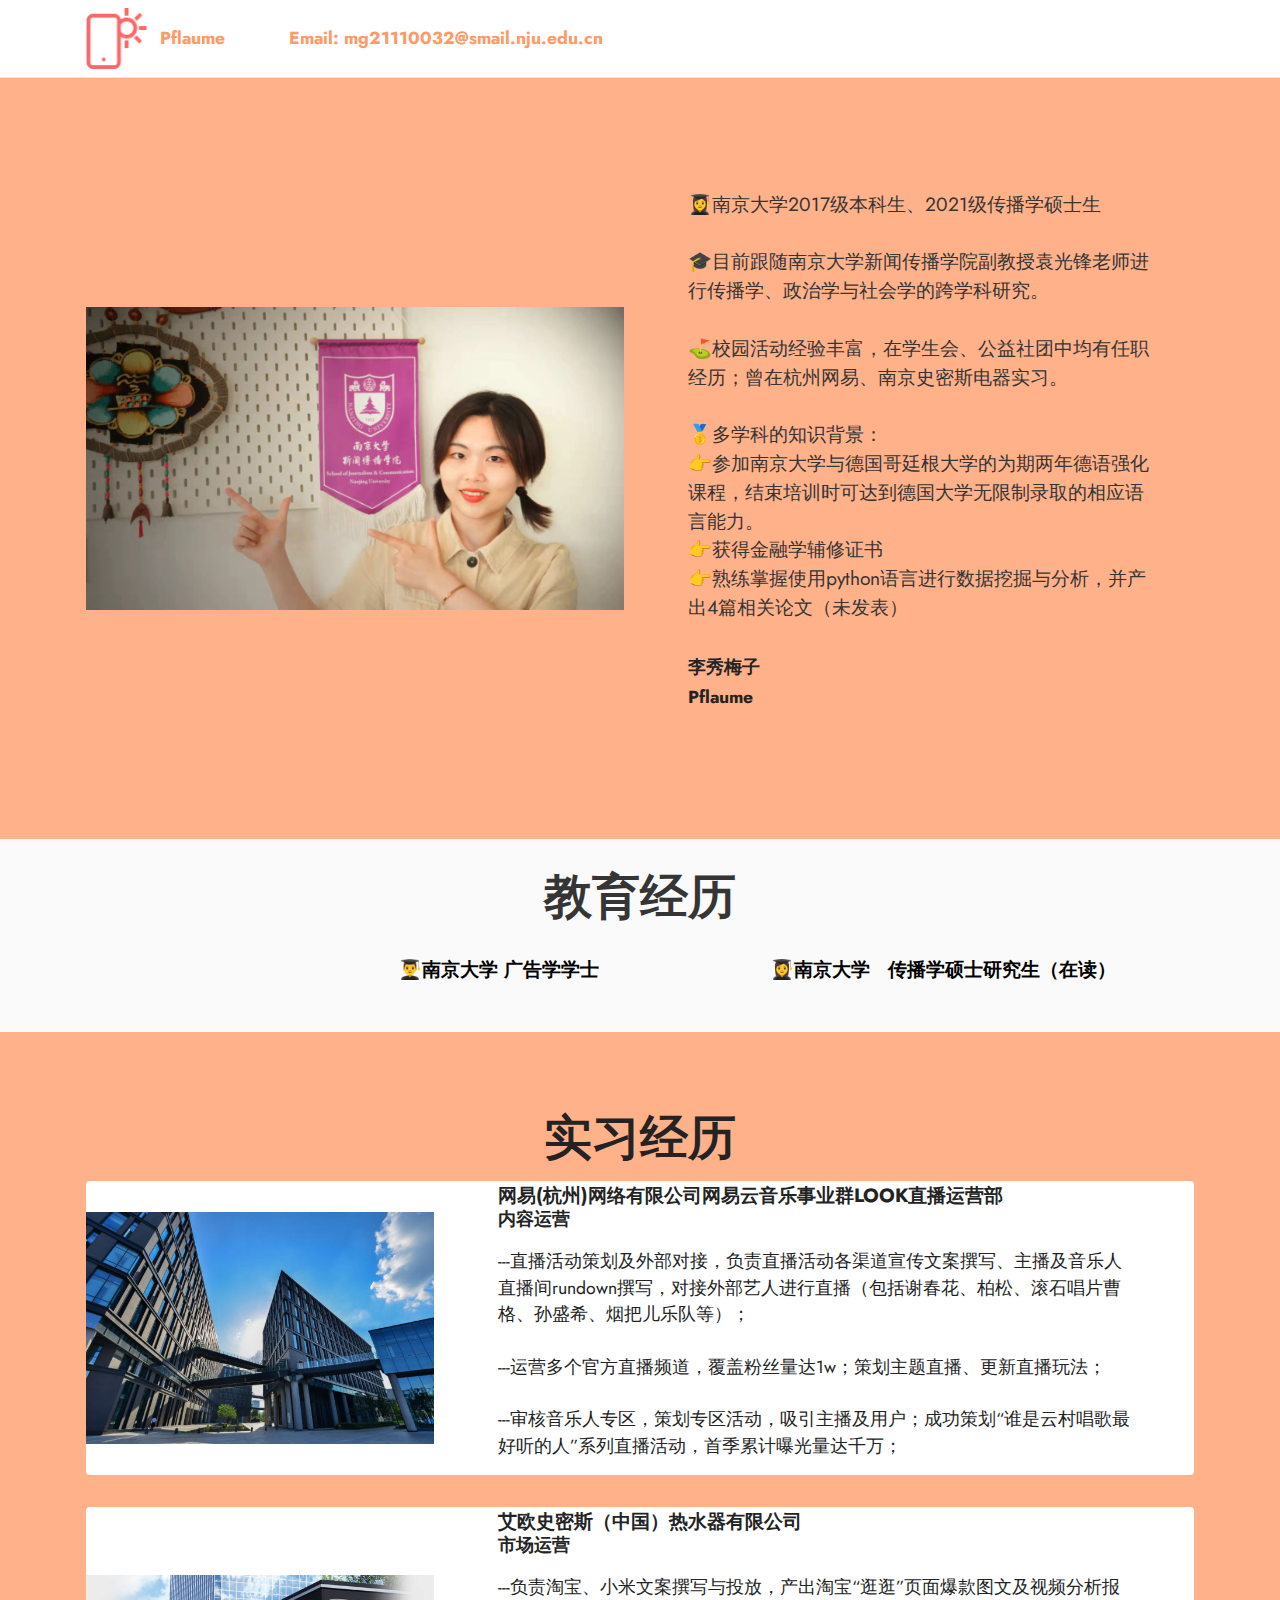
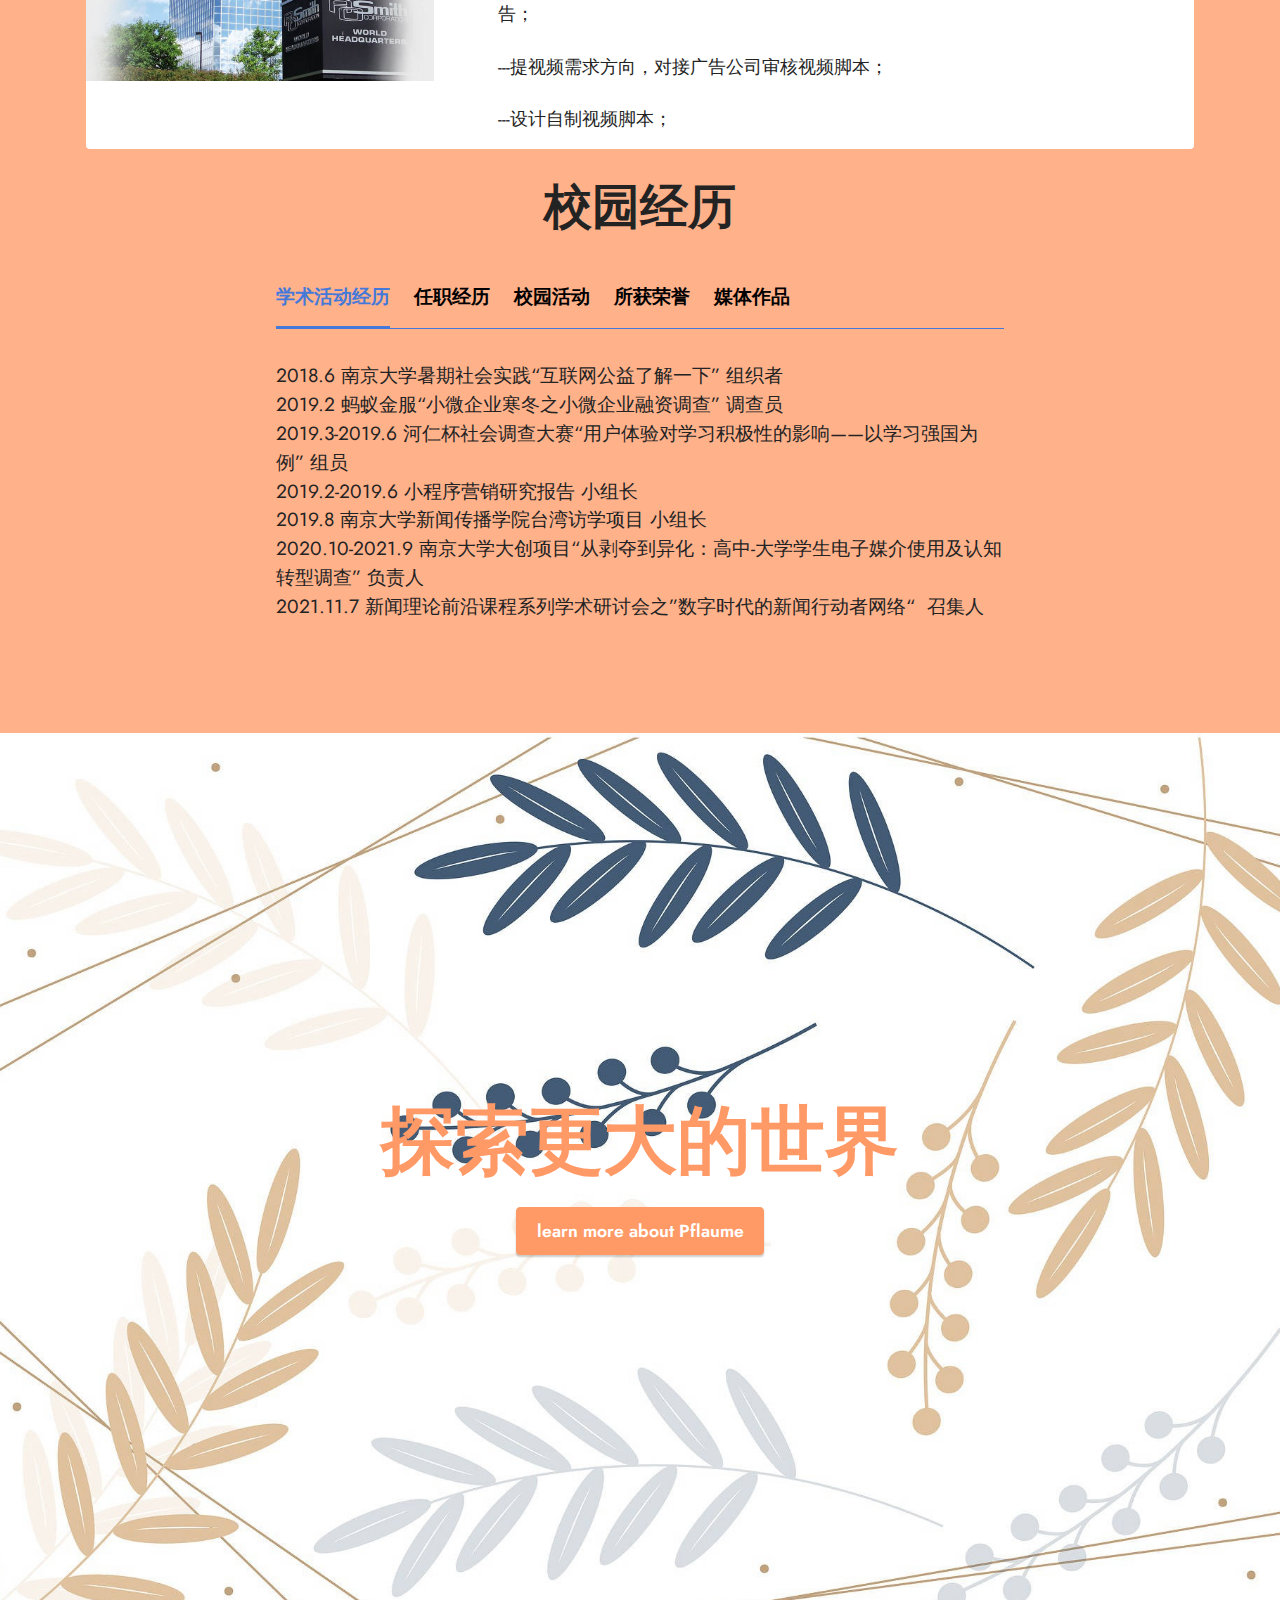
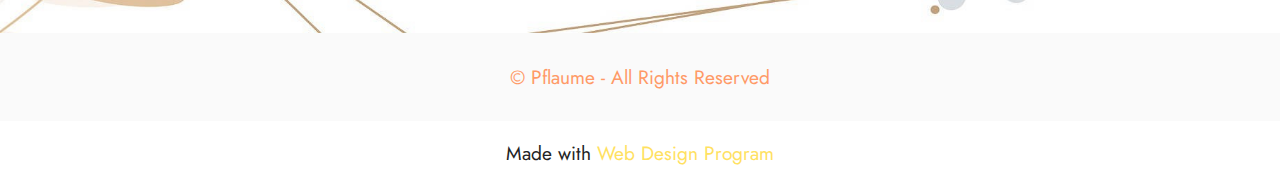
==== index.html @ 1588afd1 "create github pages" ====
<!DOCTYPE html>
<html  >
<head>
  <!-- Site made with Mobirise Website Builder v5.7.12, https://mobirise.com -->
  <meta charset="UTF-8">
  <meta http-equiv="X-UA-Compatible" content="IE=edge">
  <meta name="generator" content="Mobirise v5.7.12, mobirise.com">
  <meta name="viewport" content="width=device-width, initial-scale=1, minimum-scale=1">
  <link rel="shortcut icon" href="assets/images/logo.png" type="image/x-icon">
  <meta name="description" content="">
  
  
  <title>Home</title>
  <link rel="stylesheet" href="assets/web/assets/mobirise-icons2/mobirise2.css">
  <link rel="stylesheet" href="assets/bootstrap/css/bootstrap.min.css">
  <link rel="stylesheet" href="assets/bootstrap/css/bootstrap-grid.min.css">
  <link rel="stylesheet" href="assets/bootstrap/css/bootstrap-reboot.min.css">
  <link rel="stylesheet" href="assets/socicon/css/styles.css">
  <link rel="stylesheet" href="assets/dropdown/css/style.css">
  <link rel="stylesheet" href="assets/theme/css/style.css">
  <link rel="preload" href="https://fonts.googleapis.com/css?family=Jost:100,200,300,400,500,600,700,800,900,100i,200i,300i,400i,500i,600i,700i,800i,900i&display=swap" as="style" onload="this.onload=null;this.rel='stylesheet'">
  <noscript><link rel="stylesheet" href="https://fonts.googleapis.com/css?family=Jost:100,200,300,400,500,600,700,800,900,100i,200i,300i,400i,500i,600i,700i,800i,900i&display=swap"></noscript>
  <link rel="preload" as="style" href="assets/mobirise/css/mbr-additional.css"><link rel="stylesheet" href="assets/mobirise/css/mbr-additional.css" type="text/css">

  
  
  
</head>
<body>
  
  <section data-bs-version="5.1" class="menu cid-s48OLK6784" once="menu" id="menu1-h">
    
    <nav class="navbar navbar-dropdown navbar-expand-lg">
        <div class="container">
            <div class="navbar-brand">
                <span class="navbar-logo">
                    <a href="https://mobiri.se">
                        <img src="assets/images/logo.png" alt="Mobirise" style="height: 3.8rem;">
                    </a>
                </span>
                <span class="navbar-caption-wrap"><a class="navbar-caption text-danger display-4" href="https://mobiri.se">Pflaume</a><a class="navbar-caption text-danger display-4" href="https://mobiri.se" style="display: inline !important;"><div>Email: mg21110032@smail.nju.edu.cn</div></a></span>
            </div>
            
            <div class="collapse navbar-collapse" id="navbarSupportedContent">
                <ul class="navbar-nav nav-dropdown nav-right" data-app-modern-menu="true"><li class="nav-item"><a class="nav-link link text-primary display-4" href="https://mobirise.com">home</a></li>
                    <li class="nav-item"><a class="nav-link link text-primary display-4" href="https://mobirise.com">more</a></li></ul>
                
                
            </div>
        </div>
    </nav>

</section>

<section data-bs-version="5.1" class="testimonials1 cid-sKcHwAZ8YQ" id="testimonials1-p">
    

    
    <div class="container">
        
        <div class="row align-items-center">
            <div class="col-12 col-md-6">
                <div class="image-wrapper">
                    <img src="assets/images/-1256x707.jpg" alt="Mobirise">
                </div>
            </div>
            <div class="col-12 col-md">
                <div class="text-wrapper">
                    <p class="mbr-text mbr-fonts-style mb-4 display-7">👩‍🎓南京大学2017级本科生、2021级传播学硕士生<br><br>🎓目前跟随南京大学新闻传播学院副教授袁光锋老师进行传播学、政治学与社会学的跨学科研究。
<br>
<br>⛳校园活动经验丰富，在学生会、公益社团中均有任职经历；曾在杭州网易、南京史密斯电器实习。<br><br>🥇多学科的知识背景：<br>👉参加南京大学与德国哥廷根大学的为期两年德语强化课程，结束培训时可达到德国大学无限制录取的相应语言能力。<br>👉获得金融学辅修证书<br>👉熟练掌握使用python语言进行数据挖掘与分析，并产出4篇相关论文（未发表）<br></p>
                    <p class="name mbr-fonts-style mb-1 display-4">
                        <strong>李秀梅子</strong></p>
                    <p class="position mbr-fonts-style display-4"><strong>Pflaume</strong></p>
                </div>
            </div>
        </div>
    </div>
</section>

<section data-bs-version="5.1" class="features17 cid-sKe98BmzK4" id="features18-11">

    

    
    <div class="container">
        <div class="mbr-section-head">
            <div class="col-12">
                <h4 class="mbr-section-title mbr-fonts-style align-center mb-0 display-2">
                    <strong>教育经历</strong></h4>
                
            </div>
        </div>
        <div class="row mt-4">
            <div class="col-12 col-md-6 col-lg-6">
                <div class="card-wrapper mb-4">
                    <div class="card-box align-left">
                        
                        <p class="mbr-text mbr-fonts-style mb-3 display-7"><strong>&nbsp; &nbsp; &nbsp; &nbsp; &nbsp; &nbsp; &nbsp; &nbsp; &nbsp; &nbsp; &nbsp; &nbsp; &nbsp; &nbsp; &nbsp; &nbsp; &nbsp; &nbsp; &nbsp; &nbsp; &nbsp; &nbsp; &nbsp; &nbsp; &nbsp; &nbsp; 👨‍🎓南京大学 广告学学士
                            </strong></p><div class="link-wrap">
                                
                            </div>
                    </div>
                </div>
            </div>
            <div class="col-12 col-md-6 col-lg-6">
                <div class="card-wrapper mb-4">
                    <div class="card-box align-left">
                        
                        <p class="mbr-text mbr-fonts-style mb-3 display-7"><strong>&nbsp; &nbsp; &nbsp; &nbsp; &nbsp; &nbsp; &nbsp; &nbsp; &nbsp; &nbsp;👩‍🎓南京大学&nbsp; &nbsp;传播学硕士研究生（在读）</strong></p><div class="link-wrap">
                                
                            </div>
                    </div>
                </div>
            </div>
            
            
        </div>
    </div>
</section>

<section data-bs-version="5.1" class="share3 cid-sKM5a0No2v" id="share3-15">
    
     
    
    

    <div class="container">
        <div class="media-container-row">
            <div class="col-12">
                <h3 class="mbr-section-title align-center mb-3 mbr-fonts-style display-2">
                    <strong>实习经历</strong></h3>
                <div class="social-list align-center">
                   
                    
                        
                        
                        
                        
                        
                        
                        
                        
                        
                        
                </div>
            </div>
        </div>
    </div>
</section>

<section data-bs-version="5.1" class="team2 cid-sKM44GVldt" xmlns="http://www.w3.org/1999/html" id="team2-14">
    
    
    <div class="container">
        <div class="card">
            <div class="card-wrapper">
                <div class="row align-items-center">
                    <div class="col-12 col-md-4">
                        <div class="image-wrapper">
                            <img src="assets/images/7bd945b2f01d4bfa344657811b0e6ce5-596x397.jpg" alt="Mobirise">
                        </div>
                    </div>
                    <div class="col-12 col-md">
                        <div class="card-box">
                            <h5 class="card-title mbr-fonts-style m-0 display-7">
                                <strong>网易(杭州)网络有限公司网易云音乐事业群LOOK直播运营部</strong></h5>
                            <h6 class="card-subtitle mbr-fonts-style mb-3 display-4">
                                <strong>内容运营</strong>
                            </h6>
                            <p class="mbr-text mbr-fonts-style display-4">---直播活动策划及外部对接，负责直播活动各渠道宣传文案撰写、主播及音乐人直播间rundown撰写，对接外部艺人进行直播（包括谢春花、柏松、滚石唱片曹格、孙盛希、烟把儿乐队等）；
<br> 
<br>---运营多个官方直播频道，覆盖粉丝量达1w；策划主题直播、更新直播玩法；
<br>
<br>---审核音乐人专区，策划专区活动，吸引主播及用户；成功策划“谁是云村唱歌最好听的人”系列直播活动，首季累计曝光量达千万；</p>
                            
                        </div>
                    </div>
                </div>
            </div>
        </div>
        <div class="card">
            <div class="card-wrapper">
                <div class="row align-items-center">
                    <div class="col-12 col-md-4">
                        <div class="image-wrapper">
                            <img src="assets/images/725e08132985ef7c859d9f5ccbf345a8-596x181.jpg" alt="Mobirise">
                        </div>
                    </div>
                    <div class="col-12 col-md">
                        <div class="card-box">
                            <h5 class="card-title mbr-fonts-style m-0 display-7">
                                <strong>艾欧史密斯（中国）热水器有限公司</strong>
                            </h5>
                            <h6 class="card-subtitle mbr-fonts-style mb-3 display-4">
                                <strong>市场运营</strong></h6>
                            <p class="mbr-text mbr-fonts-style display-4">---负责淘宝、小米文案撰写与投放，产出淘宝“逛逛”页面爆款图文及视频分析报告；
<br>
<br>---提视频需求方向，对接广告公司审核视频脚本；
<br>
<br>---设计自制视频脚本；</p>
                            
                        </div>
                    </div>
                </div>
            </div>
        </div>
        
    </div>
</section>

<section data-bs-version="5.1" class="tabs content18 cid-sKMaYn1NYy" id="tabs1-16">

    

    
    <div class="container">
        <div class="row justify-content-center">
            <div class="col-12 col-md-8">
                <h3 class="mbr-section-title mb-0 mbr-fonts-style display-2">
                    <strong>校园经历</strong></h3>
                
            </div>
        </div>
        <div class="row justify-content-center mt-4">
            <div class="col-12 col-md-8">
                <ul class="nav nav-tabs mb-4" role="tablist">
                    <li class="nav-item first mbr-fonts-style"><a class="nav-link mbr-fonts-style show active display-7" role="tab" data-toggle="tab" data-bs-toggle="tab" href="#tabs1-16_tab0" aria-selected="true"><strong>学术活动经历</strong></a></li>
                    <li class="nav-item"><a class="nav-link mbr-fonts-style active display-7" role="tab" data-toggle="tab" data-bs-toggle="tab" href="#tabs1-16_tab1" aria-selected="true"><strong>任职经历</strong></a></li>
                    <li class="nav-item"><a class="nav-link mbr-fonts-style active display-7" role="tab" data-toggle="tab" data-bs-toggle="tab" href="#tabs1-16_tab2" aria-selected="true"><strong>校园活动</strong></a></li>
                    <li class="nav-item"><a class="nav-link mbr-fonts-style active display-7" role="tab" data-toggle="tab" data-bs-toggle="tab" href="#tabs1-16_tab3" aria-selected="true"><strong>所获荣誉</strong></a></li>
                    <li class="nav-item"><a class="nav-link mbr-fonts-style active display-7" role="tab" data-toggle="tab" data-bs-toggle="tab" href="#tabs1-16_tab4" aria-selected="true"><strong>媒体作品</strong></a></li>
                    
                </ul>
                <div class="tab-content">
                    <div id="tab1" class="tab-pane in active" role="tabpanel">
                        <div class="row">
                            <div class="col-md-12">
                                <p class="mbr-text mbr-fonts-style display-7">2018.6      南京大学暑期社会实践“互联网公益了解一下” 组织者
<br>2019.2      蚂蚁金服“小微企业寒冬之小微企业融资调查” 调查员
<br>2019.3-2019.6 河仁杯社会调查大赛“用户体验对学习积极性的影响——以学习强国为例” 组员
<br>2019.2-2019.6 小程序营销研究报告 小组长
<br>2019.8      南京大学新闻传播学院台湾访学项目 小组长
<br>2020.10-2021.9 南京大学大创项目“从剥夺到异化：高中-大学学生电子媒介使用及认知转型调查” 负责人<br>2021.11.7 新闻理论前沿课程系列学术研讨会之”数字时代的新闻行动者网络“&nbsp; 召集人</p>
                            </div>
                        </div>
                    </div>
                    <div id="tab2" class="tab-pane" role="tabpanel">
                        <div class="row">
                            <div class="col-md-12">
                                <p class="mbr-text mbr-fonts-style display-7">2018.9-2018.6 南京大学新闻传播学院学生会秘书部 部长
<br>2018.9-2018.6 南京大学雁行南大公益社团宣传部 部长<br></p>
                            </div>
                        </div>
                    </div>
                    <div id="tab3" class="tab-pane" role="tabpanel">
                        <div class="row">
                            <div class="col-md-12">
                                <p class="mbr-text mbr-fonts-style display-7">
                                    2017.11 南京大学人文大类“风起人文”分享会乐器类节目负责人<br>2017.11 南京大学建筑与城市规划学院“居民健康与居住环境”调查调查员<br>2017.12 南京大学人文大类迎新晚会话剧组导演兼负责人、现场话筒组<br>2018.11 新传趣味运动会宣传、报销负责人<br>2018.12 新传元旦迎新晚会宣传、报销负责人<br>2017.10-2018.6 江南大剧院志愿者<br>2021.9-至今 南京大学研究生会宣传与新媒体中心 成员<br>
                                </p>
                            </div>
                        </div>
                    </div>
                    <div id="tab4" class="tab-pane" role="tabpanel">
                        <div class="row">
                            <div class="col-md-12">
                                <p class="mbr-text mbr-fonts-style display-7">2017.9-2018.6 国家励志奖学金
<br>2017.9-2018.6 人文大类学生会优秀部员
<br>2018.9-2019.6 南京大学优秀学生会骨干
<br>2018.9-2019.6 南京大学人民奖学金三等<br>2021.10 南京大学学业奖学金一等&nbsp;<br></p>
                            </div>
                        </div>
                    </div>
                    <div id="tab5" class="tab-pane" role="tabpanel">
                        <div class="row">
                            <div class="col-md-12">
                                <p class="mbr-text mbr-fonts-style display-7">“南大新传”公众号部分：<br><em>（南京大学新闻传播学院官方公众号）</em><br><a href="https://mp.weixin.qq.com/s/IyvxOTdFqft1VIvSrDKqew" class="text-secondary" target="_blank">《我们安排了一场化妆与不化妆的对话》（浏览量1000+）</a>
<br><a href="https://mp.weixin.qq.com/s/jtEankRtteMk6GA1pzsr_A" class="text-secondary">《数据女工的自我修养》（浏览量890+）</a><br>
<br>“新记者”公众号部分<br><em>（南京大学新闻传播学院院媒之一，覆盖粉丝量达2w+）</em><br>《南大藏生人物群像》（视频）<br><a href="https://mp.weixin.qq.com/s/QMNXgjhcmg0pOJ1tn9_o3w" class="text-secondary" target="_blank">《南京一天，把匆匆千年讲给你听》</a>
<br><a href="https://mp.weixin.qq.com/s/i7EGsd8Xx7kuqRCuk7iuDw" class="text-secondary" target="_blank">《南大光影不定式》</a>
<br><a href="https://mp.weixin.qq.com/s/0CO2395AVt_zQTg0F31hCw" class="text-secondary" target="_blank">《当我们谈到日系时，我们会想到什么》&nbsp;</a><br></p>
                            </div>
                        </div>
                    </div>
                    
                </div>
            </div>
        </div>
    </div>
</section>

<section data-bs-version="5.1" class="header18 cid-sVTmE7ZhiS mbr-fullscreen" id="header18-1a">

    

    

    <div class="align-center container">
        <div class="row justify-content-center">
            <div class="col-12 col-lg-10">
                <h1 class="mbr-section-title mbr-fonts-style mbr-white mb-3 display-1"><strong>探索更大的世界</strong></h1>
                
                
                <div class="mbr-section-btn mt-3"><a class="btn btn-danger display-4" href="page1.html" target="_blank">learn more about Pflaume</a></div>
            </div>
        </div>
    </div>
</section>

<section data-bs-version="5.1" class="footer7 cid-sVUwaIYFGT" once="footers" id="footer7-24">

    

    

    <div class="container">
        <div class="media-container-row align-center mbr-white">
            <div class="col-12">
                <p class="mbr-text mb-0 mbr-fonts-style display-7">
                    © Pflaume - All Rights Reserved
                </p>
            </div>
        </div>
    </div>
</section><section class="display-7" style="padding: 0;align-items: center;justify-content: center;flex-wrap: wrap;    align-content: center;display: flex;position: relative;height: 4rem;"><a href="https://mobiri.se/2600892" style="flex: 1 1;height: 4rem;position: absolute;width: 100%;z-index: 1;"><img alt="" style="height: 4rem;" src="[data-uri]"></a><p style="margin: 0;text-align: center;" class="display-7">Made with &#8204;</p><a style="z-index:1" href="https://mobirise.com/builder/web-design-program.html">Web Design Program</a></section><script src="assets/bootstrap/js/bootstrap.bundle.min.js"></script>  <script src="assets/smoothscroll/smooth-scroll.js"></script>  <script src="assets/ytplayer/index.js"></script>  <script src="assets/mbr-tabs/mbr-tabs.js"></script>  <script src="assets/dropdown/js/navbar-dropdown.js"></script>  <script src="assets/theme/js/script.js"></script>  
  
  
</body>
</html>
---- assets/web/assets/mobirise-icons2/mobirise2.css ----
@font-face {
  font-family: 'Moririse2';
  font-display: swap;
  src:  url('mobirise2.eot?f2bix4');
  src:  url('mobirise2.eot?f2bix4#iefix') format('embedded-opentype'),
    url('mobirise2.ttf?f2bix4') format('truetype'),
    url('mobirise2.woff?f2bix4') format('woff'),
    url('mobirise2.svg?f2bix4#mobirise2') format('svg');
  font-weight: normal;
  font-style: normal;
}

[class^="mobi-"], [class*=" mobi-"] {
  /* use !important to prevent issues with browser extensions that change fonts */
  font-family: 'Moririse2' !important;
  speak: none;
  font-style: normal;
  font-weight: normal;
  font-variant: normal;
  text-transform: none;
  line-height: 1;

  /* Better Font Rendering =========== */
  -webkit-font-smoothing: antialiased;
  -moz-osx-font-smoothing: grayscale;
}

.mobi-mbri-add-submenu:before {
  content: "\e900";
}
.mobi-mbri-alert:before {
  content: "\e901";
}
.mobi-mbri-align-center:before {
  content: "\e902";
}
.mobi-mbri-align-justify:before {
  content: "\e903";
}
.mobi-mbri-align-left:before {
  content: "\e904";
}
.mobi-mbri-align-right:before {
  content: "\e905";
}
.mobi-mbri-android:before {
  content: "\e906";
}
.mobi-mbri-apple:before {
  content: "\e907";
}
.mobi-mbri-arrow-down:before {
  content: "\e908";
}
.mobi-mbri-arrow-next:before {
  content: "\e909";
}
.mobi-mbri-arrow-prev:before {
  content: "\e90a";
}
.mobi-mbri-arrow-up:before {
  content: "\e90b";
}
.mobi-mbri-bold:before {
  content: "\e90c";
}
.mobi-mbri-bookmark:before {
  content: "\e90d";
}
.mobi-mbri-bootstrap:before {
  content: "\e90e";
}
.mobi-mbri-briefcase:before {
  content: "\e90f";
}
.mobi-mbri-browse:before {
  content: "\e910";
}
.mobi-mbri-bulleted-list:before {
  content: "\e911";
}
.mobi-mbri-calendar:before {
  content: "\e912";
}
.mobi-mbri-camera:before {
  content: "\e913";
}
.mobi-mbri-cart-add:before {
  content: "\e914";
}
.mobi-mbri-cart-full:before {
  content: "\e915";
}
.mobi-mbri-cash:before {
  content: "\e916";
}
.mobi-mbri-change-style:before {
  content: "\e917";
}
.mobi-mbri-chat:before {
  content: "\e918";
}
.mobi-mbri-clock:before {
  content: "\e919";
}
.mobi-mbri-close:before {
  content: "\e91a";
}
.mobi-mbri-cloud:before {
  content: "\e91b";
}
.mobi-mbri-code:before {
  content: "\e91c";
}
.mobi-mbri-contact-form:before {
  content: "\e91d";
}
.mobi-mbri-credit-card:before {
  content: "\e91e";
}
.mobi-mbri-cursor-click:before {
  content: "\e91f";
}
.mobi-mbri-cust-feedback:before {
  content: "\e920";
}
.mobi-mbri-database:before {
  content: "\e921";
}
.mobi-mbri-delivery:before {
  content: "\e922";
}
.mobi-mbri-desktop:before {
  content: "\e923";
}
.mobi-mbri-devices:before {
  content: "\e924";
}
.mobi-mbri-down:before {
  content: "\e925";
}
.mobi-mbri-download-2:before {
  content: "\e926";
}
.mobi-mbri-download:before {
  content: "\e927";
}
.mobi-mbri-drag-n-drop-2:before {
  content: "\e928";
}
.mobi-mbri-drag-n-drop:before {
  content: "\e929";
}
.mobi-mbri-edit-2:before {
  content: "\e92a";
}
.mobi-mbri-edit:before {
  content: "\e92b";
}
.mobi-mbri-error:before {
  content: "\e92c";
}
.mobi-mbri-extension:before {
  content: "\e92d";
}
.mobi-mbri-features:before {
  content: "\e92e";
}
.mobi-mbri-file:before {
  content: "\e92f";
}
.mobi-mbri-flag:before {
  content: "\e930";
}
.mobi-mbri-folder:before {
  content: "\e931";
}
.mobi-mbri-gift:before {
  content: "\e932";
}
.mobi-mbri-github:before {
  content: "\e933";
}
.mobi-mbri-globe-2:before {
  content: "\e934";
}
.mobi-mbri-globe:before {
  content: "\e935";
}
.mobi-mbri-growing-chart:before {
  content: "\e936";
}
.mobi-mbri-hearth:before {
  content: "\e937";
}
.mobi-mbri-help:before {
  content: "\e938";
}
.mobi-mbri-home:before {
  content: "\e939";
}
.mobi-mbri-hot-cup:before {
  content: "\e93a";
}
.mobi-mbri-idea:before {
  content: "\e93b";
}
.mobi-mbri-image-gallery:before {
  content: "\e93c";
}
.mobi-mbri-image-slider:before {
  content: "\e93d";
}
.mobi-mbri-info:before {
  content: "\e93e";
}
.mobi-mbri-italic:before {
  content: "\e93f";
}
.mobi-mbri-key:before {
  content: "\e940";
}
.mobi-mbri-laptop:before {
  content: "\e941";
}
.mobi-mbri-layers:before {
  content: "\e942";
}
.mobi-mbri-left-right:before {
  content: "\e943";
}
.mobi-mbri-left:before {
  content: "\e944";
}
.mobi-mbri-letter:before {
  content: "\e945";
}
.mobi-mbri-like:before {
  content: "\e946";
}
.mobi-mbri-link:before {
  content: "\e947";
}
.mobi-mbri-lock:before {
  content: "\e948";
}
.mobi-mbri-login:before {
  content: "\e949";
}
.mobi-mbri-logout:before {
  content: "\e94a";
}
.mobi-mbri-magic-stick:before {
  content: "\e94b";
}
.mobi-mbri-map-pin:before {
  content: "\e94c";
}
.mobi-mbri-menu:before {
  content: "\e94d";
}
.mobi-mbri-mobile-2:before {
  content: "\e94e";
}
.mobi-mbri-mobile-horizontal:before {
  content: "\e94f";
}
.mobi-mbri-mobile:before {
  content: "\e950";
}
.mobi-mbri-mobirise:before {
  content: "\e951";
}
.mobi-mbri-more-horizontal:before {
  content: "\e952";
}
.mobi-mbri-more-vertical:before {
  content: "\e953";
}
.mobi-mbri-music:before {
  content: "\e954";
}
.mobi-mbri-new-file:before {
  content: "\e955";
}
.mobi-mbri-numbered-list:before {
  content: "\e956";
}
.mobi-mbri-opened-folder:before {
  content: "\e957";
}
.mobi-mbri-pages:before {
  content: "\e958";
}
.mobi-mbri-paper-plane:before {
  content: "\e959";
}
.mobi-mbri-paperclip:before {
  content: "\e95a";
}
.mobi-mbri-phone:before {
  content: "\e95b";
}
.mobi-mbri-photo:before {
  content: "\e95c";
}
.mobi-mbri-photos:before {
  content: "\e95d";
}
.mobi-mbri-pin:before {
  content: "\e95e";
}
.mobi-mbri-play:before {
  content: "\e95f";
}
.mobi-mbri-plus:before {
  content: "\e960";
}
.mobi-mbri-preview:before {
  content: "\e961";
}
.mobi-mbri-print:before {
  content: "\e962";
}
.mobi-mbri-protect:before {
  content: "\e963";
}
.mobi-mbri-question:before {
  content: "\e964";
}
.mobi-mbri-quote-left:before {
  content: "\e965";
}
.mobi-mbri-quote-right:before {
  content: "\e966";
}
.mobi-mbri-redo:before {
  content: "\e967";
}
.mobi-mbri-refresh:before {
  content: "\e968";
}
.mobi-mbri-responsive-2:before {
  content: "\e969";
}
.mobi-mbri-responsive:before {
  content: "\e96a";
}
.mobi-mbri-right:before {
  content: "\e96b";
}
.mobi-mbri-rocket:before {
  content: "\e96c";
}
.mobi-mbri-sad-face:before {
  content: "\e96d";
}
.mobi-mbri-sale:before {
  content: "\e96e";
}
.mobi-mbri-save:before {
  content: "\e96f";
}
.mobi-mbri-search:before {
  content: "\e970";
}
.mobi-mbri-setting-2:before {
  content: "\e971";
}
.mobi-mbri-setting-3:before {
  content: "\e972";
}
.mobi-mbri-setting:before {
  content: "\e973";
}
.mobi-mbri-share:before {
  content: "\e974";
}
.mobi-mbri-shopping-bag:before {
  content: "\e975";
}
.mobi-mbri-shopping-basket:before {
  content: "\e976";
}
.mobi-mbri-shopping-cart:before {
  content: "\e977";
}
.mobi-mbri-sites:before {
  content: "\e978";
}
.mobi-mbri-smile-face:before {
  content: "\e979";
}
.mobi-mbri-speed:before {
  content: "\e97a";
}
.mobi-mbri-star:before {
  content: "\e97b";
}
.mobi-mbri-success:before {
  content: "\e97c";
}
.mobi-mbri-sun:before {
  content: "\e97d";
}
.mobi-mbri-sun2:before {
  content: "\e97e";
}
.mobi-mbri-tablet-vertical:before {
  content: "\e97f";
}
.mobi-mbri-tablet:before {
  content: "\e980";
}
.mobi-mbri-target:before {
  content: "\e981";
}
.mobi-mbri-timer:before {
  content: "\e982";
}
.mobi-mbri-to-ftp:before {
  content: "\e983";
}
.mobi-mbri-to-local-drive:before {
  content: "\e984";
}
.mobi-mbri-touch-swipe:before {
  content: "\e985";
}
.mobi-mbri-touch:before {
  content: "\e986";
}
.mobi-mbri-trash:before {
  content: "\e987";
}
.mobi-mbri-underline:before {
  content: "\e988";
}
.mobi-mbri-undo:before {
  content: "\e989";
}
.mobi-mbri-unlink:before {
  content: "\e98a";
}
.mobi-mbri-unlock:before {
  content: "\e98b";
}
.mobi-mbri-up-down:before {
  content: "\e98c";
}
.mobi-mbri-up:before {
  content: "\e98d";
}
.mobi-mbri-update:before {
  content: "\e98e";
}
.mobi-mbri-upload-2:before {
  content: "\e98f";
}
.mobi-mbri-upload:before {
  content: "\e990";
}
.mobi-mbri-user-2:before {
  content: "\e991";
}
.mobi-mbri-user:before {
  content: "\e992";
}
.mobi-mbri-users:before {
  content: "\e993";
}
.mobi-mbri-video-play:before {
  content: "\e994";
}
.mobi-mbri-video:before {
  content: "\e995";
}
.mobi-mbri-watch:before {
  content: "\e996";
}
.mobi-mbri-website-theme-2:before {
  content: "\e997";
}
.mobi-mbri-website-theme:before {
  content: "\e998";
}
.mobi-mbri-wifi:before {
  content: "\e999";
}
.mobi-mbri-windows:before {
  content: "\e99a";
}
.mobi-mbri-zoom-in:before {
  content: "\e99b";
}
.mobi-mbri-zoom-out:before {
  content: "\e99c";
}
---- assets/socicon/css/styles.css ----
@charset "UTF-8";

@font-face {
  font-family: 'Socicon';
  src:  url('../fonts/socicon.eot');
  src:  url('../fonts/socicon.eot?#iefix') format('embedded-opentype'),
    url('../fonts/socicon.woff2') format('woff2'),
    url('../fonts/socicon.ttf') format('truetype'),
    url('../fonts/socicon.woff') format('woff'),
    url('../fonts/socicon.svg#socicon') format('svg');
  font-weight: normal;
  font-style: normal;
  font-display: swap;
}

[data-icon]:before {
  font-family: "socicon" !important;
  content: attr(data-icon);
  font-style: normal !important;
  font-weight: normal !important;
  font-variant: normal !important;
  text-transform: none !important;
  speak: none;
  line-height: 1;
  -webkit-font-smoothing: antialiased;
  -moz-osx-font-smoothing: grayscale;
}

[class^="socicon-"], [class*=" socicon-"] {
  /* use !important to prevent issues with browser extensions that change fonts */
  font-family: 'Socicon' !important;
  speak: none;
  font-style: normal;
  font-weight: normal;
  font-variant: normal;
  text-transform: none;
  line-height: 1;

  /* Better Font Rendering =========== */
  -webkit-font-smoothing: antialiased;
  -moz-osx-font-smoothing: grayscale;
}

.socicon-eitaa:before {
  content: "\e97c";
}
.socicon-soroush:before {
  content: "\e97d";
}
.socicon-bale:before {
  content: "\e97e";
}
.socicon-zazzle:before {
  content: "\e97b";
}
.socicon-society6:before {
  content: "\e97a";
}
.socicon-redbubble:before {
  content: "\e979";
}
.socicon-avvo:before {
  content: "\e978";
}
.socicon-stitcher:before {
  content: "\e977";
}
.socicon-googlehangouts:before {
  content: "\e974";
}
.socicon-dlive:before {
  content: "\e975";
}
.socicon-vsco:before {
  content: "\e976";
}
.socicon-flipboard:before {
  content: "\e973";
}
.socicon-ubuntu:before {
  content: "\e958";
}
.socicon-artstation:before {
  content: "\e959";
}
.socicon-invision:before {
  content: "\e95a";
}
.socicon-torial:before {
  content: "\e95b";
}
.socicon-collectorz:before {
  content: "\e95c";
}
.socicon-seenthis:before {
  content: "\e95d";
}
.socicon-googleplaymusic:before {
  content: "\e95e";
}
.socicon-debian:before {
  content: "\e95f";
}
.socicon-filmfreeway:before {
  content: "\e960";
}
.socicon-gnome:before {
  content: "\e961";
}
.socicon-itchio:before {
  content: "\e962";
}
.socicon-jamendo:before {
  content: "\e963";
}
.socicon-mix:before {
  content: "\e964";
}
.socicon-sharepoint:before {
  content: "\e965";
}
.socicon-tinder:before {
  content: "\e966";
}
.socicon-windguru:before {
  content: "\e967";
}
.socicon-cdbaby:before {
  content: "\e968";
}
.socicon-elementaryos:before {
  content: "\e969";
}
.socicon-stage32:before {
  content: "\e96a";
}
.socicon-tiktok:before {
  content: "\e96b";
}
.socicon-gitter:before {
  content: "\e96c";
}
.socicon-letterboxd:before {
  content: "\e96d";
}
.socicon-threema:before {
  content: "\e96e";
}
.socicon-splice:before {
  content: "\e96f";
}
.socicon-metapop:before {
  content: "\e970";
}
.socicon-naver:before {
  content: "\e971";
}
.socicon-remote:before {
  content: "\e972";
}
.socicon-internet:before {
  content: "\e957";
}
.socicon-moddb:before {
  content: "\e94b";
}
.socicon-indiedb:before {
  content: "\e94c";
}
.socicon-traxsource:before {
  content: "\e94d";
}
.socicon-gamefor:before {
  content: "\e94e";
}
.socicon-pixiv:before {
  content: "\e94f";
}
.socicon-myanimelist:before {
  content: "\e950";
}
.socicon-blackberry:before {
  content: "\e951";
}
.socicon-wickr:before {
  content: "\e952";
}
.socicon-spip:before {
  content: "\e953";
}
.socicon-napster:before {
  content: "\e954";
}
.socicon-beatport:before {
  content: "\e955";
}
.socicon-hackerone:before {
  content: "\e956";
}
.socicon-hackernews:before {
  content: "\e946";
}
.socicon-smashwords:before {
  content: "\e947";
}
.socicon-kobo:before {
  content: "\e948";
}
.socicon-bookbub:before {
  content: "\e949";
}
.socicon-mailru:before {
  content: "\e94a";
}
.socicon-gitlab:before {
  content: "\e945";
}
.socicon-instructables:before {
  content: "\e944";
}
.socicon-portfolio:before {
  content: "\e943";
}
.socicon-codered:before {
  content: "\e940";
}
.socicon-origin:before {
  content: "\e941";
}
.socicon-nextdoor:before {
  content: "\e942";
}
.socicon-udemy:before {
  content: "\e93f";
}
.socicon-livemaster:before {
  content: "\e93e";
}
.socicon-crunchbase:before {
  content: "\e93b";
}
.socicon-homefy:before {
  content: "\e93c";
}
.socicon-calendly:before {
  content: "\e93d";
}
.socicon-realtor:before {
  content: "\e90f";
}
.socicon-tidal:before {
  content: "\e910";
}
.socicon-qobuz:before {
  content: "\e911";
}
.socicon-natgeo:before {
  content: "\e912";
}
.socicon-mastodon:before {
  content: "\e913";
}
.socicon-unsplash:before {
  content: "\e914";
}
.socicon-homeadvisor:before {
  content: "\e915";
}
.socicon-angieslist:before {
  content: "\e916";
}
.socicon-codepen:before {
  content: "\e917";
}
.socicon-slack:before {
  content: "\e918";
}
.socicon-openaigym:before {
  content: "\e919";
}
.socicon-logmein:before {
  content: "\e91a";
}
.socicon-fiverr:before {
  content: "\e91b";
}
.socicon-gotomeeting:before {
  content: "\e91c";
}
.socicon-aliexpress:before {
  content: "\e91d";
}
.socicon-guru:before {
  content: "\e91e";
}
.socicon-appstore:before {
  content: "\e91f";
}
.socicon-homes:before {
  content: "\e920";
}
.socicon-zoom:before {
  content: "\e921";
}
.socicon-alibaba:before {
  content: "\e922";
}
.socicon-craigslist:before {
  content: "\e923";
}
.socicon-wix:before {
  content: "\e924";
}
.socicon-redfin:before {
  content: "\e925";
}
.socicon-googlecalendar:before {
  content: "\e926";
}
.socicon-shopify:before {
  content: "\e927";
}
.socicon-freelancer:before {
  content: "\e928";
}
.socicon-seedrs:before {
  content: "\e929";
}
.socicon-bing:before {
  content: "\e92a";
}
.socicon-doodle:before {
  content: "\e92b";
}
.socicon-bonanza:before {
  content: "\e92c";
}
.socicon-squarespace:before {
  content: "\e92d";
}
.socicon-toptal:before {
  content: "\e92e";
}
.socicon-gust:before {
  content: "\e92f";
}
.socicon-ask:before {
  content: "\e930";
}
.socicon-trulia:before {
  content: "\e931";
}
.socicon-loomly:before {
  content: "\e932";
}
.socicon-ghost:before {
  content: "\e933";
}
.socicon-upwork:before {
  content: "\e934";
}
.socicon-fundable:before {
  content: "\e935";
}
.socicon-booking:before {
  content: "\e936";
}
.socicon-googlemaps:before {
  content: "\e937";
}
.socicon-zillow:before {
  content: "\e938";
}
.socicon-niconico:before {
  content: "\e939";
}
.socicon-toneden:before {
  content: "\e93a";
}
.socicon-augment:before {
  content: "\e908";
}
.socicon-bitbucket:before {
  content: "\e909";
}
.socicon-fyuse:before {
  content: "\e90a";
}
.socicon-yt-gaming:before {
  content: "\e90b";
}
.socicon-sketchfab:before {
  content: "\e90c";
}
.socicon-mobcrush:before {
  content: "\e90d";
}
.socicon-microsoft:before {
  content: "\e90e";
}
.socicon-pandora:before {
  content: "\e907";
}
.socicon-messenger:before {
  content: "\e906";
}
.socicon-gamewisp:before {
  content: "\e905";
}
.socicon-bloglovin:before {
  content: "\e904";
}
.socicon-tunein:before {
  content: "\e903";
}
.socicon-gamejolt:before {
  content: "\e901";
}
.socicon-trello:before {
  content: "\e902";
}
.socicon-spreadshirt:before {
  content: "\e900";
}
.socicon-500px:before {
  content: "\e000";
}
.socicon-8tracks:before {
  content: "\e001";
}
.socicon-airbnb:before {
  content: "\e002";
}
.socicon-alliance:before {
  content: "\e003";
}
.socicon-amazon:before {
  content: "\e004";
}
.socicon-amplement:before {
  content: "\e005";
}
.socicon-android:before {
  content: "\e006";
}
.socicon-angellist:before {
  content: "\e007";
}
.socicon-apple:before {
  content: "\e008";
}
.socicon-appnet:before {
  content: "\e009";
}
.socicon-baidu:before {
  content: "\e00a";
}
.socicon-bandcamp:before {
  content: "\e00b";
}
.socicon-battlenet:before {
  content: "\e00c";
}
.socicon-mixer:before {
  content: "\e00d";
}
.socicon-bebee:before {
  content: "\e00e";
}
.socicon-bebo:before {
  content: "\e00f";
}
.socicon-behance:before {
  content: "\e010";
}
.socicon-blizzard:before {
  content: "\e011";
}
.socicon-blogger:before {
  content: "\e012";
}
.socicon-buffer:before {
  content: "\e013";
}
.socicon-chrome:before {
  content: "\e014";
}
.socicon-coderwall:before {
  content: "\e015";
}
.socicon-curse:before {
  content: "\e016";
}
.socicon-dailymotion:before {
  content: "\e017";
}
.socicon-deezer:before {
  content: "\e018";
}
.socicon-delicious:before {
  content: "\e019";
}
.socicon-deviantart:before {
  content: "\e01a";
}
.socicon-diablo:before {
  content: "\e01b";
}
.socicon-digg:before {
  content: "\e01c";
}
.socicon-discord:before {
  content: "\e01d";
}
.socicon-disqus:before {
  content: "\e01e";
}
.socicon-douban:before {
  content: "\e01f";
}
.socicon-draugiem:before {
  content: "\e020";
}
.socicon-dribbble:before {
  content: "\e021";
}
.socicon-drupal:before {
  content: "\e022";
}
.socicon-ebay:before {
  content: "\e023";
}
.socicon-ello:before {
  content: "\e024";
}
.socicon-endomodo:before {
  content: "\e025";
}
.socicon-envato:before {
  content: "\e026";
}
.socicon-etsy:before {
  content: "\e027";
}
.socicon-facebook:before {
  content: "\e028";
}
.socicon-feedburner:before {
  content: "\e029";
}
.socicon-filmweb:before {
  content: "\e02a";
}
.socicon-firefox:before {
  content: "\e02b";
}
.socicon-flattr:before {
  content: "\e02c";
}
.socicon-flickr:before {
  content: "\e02d";
}
.socicon-formulr:before {
  content: "\e02e";
}
.socicon-forrst:before {
  content: "\e02f";
}
.socicon-foursquare:before {
  content: "\e030";
}
.socicon-friendfeed:before {
  content: "\e031";
}
.socicon-github:before {
  content: "\e032";
}
.socicon-goodreads:before {
  content: "\e033";
}
.socicon-google:before {
  content: "\e034";
}
.socicon-googlescholar:before {
  content: "\e035";
}
.socicon-googlegroups:before {
  content: "\e036";
}
.socicon-googlephotos:before {
  content: "\e037";
}
.socicon-googleplus:before {
  content: "\e038";
}
.socicon-grooveshark:before {
  content: "\e039";
}
.socicon-hackerrank:before {
  content: "\e03a";
}
.socicon-hearthstone:before {
  content: "\e03b";
}
.socicon-hellocoton:before {
  content: "\e03c";
}
.socicon-heroes:before {
  content: "\e03d";
}
.socicon-smashcast:before {
  content: "\e03e";
}
.socicon-horde:before {
  content: "\e03f";
}
.socicon-houzz:before {
  content: "\e040";
}
.socicon-icq:before {
  content: "\e041";
}
.socicon-identica:before {
  content: "\e042";
}
.socicon-imdb:before {
  content: "\e043";
}
.socicon-instagram:before {
  content: "\e044";
}
.socicon-issuu:before {
  content: "\e045";
}
.socicon-istock:before {
  content: "\e046";
}
.socicon-itunes:before {
  content: "\e047";
}
.socicon-keybase:before {
  content: "\e048";
}
.socicon-lanyrd:before {
  content: "\e049";
}
.socicon-lastfm:before {
  content: "\e04a";
}
.socicon-line:before {
  content: "\e04b";
}
.socicon-linkedin:before {
  content: "\e04c";
}
.socicon-livejournal:before {
  content: "\e04d";
}
.socicon-lyft:before {
  content: "\e04e";
}
.socicon-macos:before {
  content: "\e04f";
}
.socicon-mail:before {
  content: "\e050";
}
.socicon-medium:before {
  content: "\e051";
}
.socicon-meetup:before {
  content: "\e052";
}
.socicon-mixcloud:before {
  content: "\e053";
}
.socicon-modelmayhem:before {
  content: "\e054";
}
.socicon-mumble:before {
  content: "\e055";
}
.socicon-myspace:before {
  content: "\e056";
}
.socicon-newsvine:before {
  content: "\e057";
}
.socicon-nintendo:before {
  content: "\e058";
}
.socicon-npm:before {
  content: "\e059";
}
.socicon-odnoklassniki:before {
  content: "\e05a";
}
.socicon-openid:before {
  content: "\e05b";
}
.socicon-opera:before {
  content: "\e05c";
}
.socicon-outlook:before {
  content: "\e05d";
}
.socicon-overwatch:before {
  content: "\e05e";
}
.socicon-patreon:before {
  content: "\e05f";
}
.socicon-paypal:before {
  content: "\e060";
}
.socicon-periscope:before {
  content: "\e061";
}
.socicon-persona:before {
  content: "\e062";
}
.socicon-pinterest:before {
  content: "\e063";
}
.socicon-play:before {
  content: "\e064";
}
.socicon-player:before {
  content: "\e065";
}
.socicon-playstation:before {
  content: "\e066";
}
.socicon-pocket:before {
  content: "\e067";
}
.socicon-qq:before {
  content: "\e068";
}
.socicon-quora:before {
  content: "\e069";
}
.socicon-raidcall:before {
  content: "\e06a";
}
.socicon-ravelry:before {
  content: "\e06b";
}
.socicon-reddit:before {
  content: "\e06c";
}
.socicon-renren:before {
  content: "\e06d";
}
.socicon-researchgate:before {
  content: "\e06e";
}
.socicon-residentadvisor:before {
  content: "\e06f";
}
.socicon-reverbnation:before {
  content: "\e070";
}
.socicon-rss:before {
  content: "\e071";
}
.socicon-sharethis:before {
  content: "\e072";
}
.socicon-skype:before {
  content: "\e073";
}
.socicon-slideshare:before {
  content: "\e074";
}
.socicon-smugmug:before {
  content: "\e075";
}
.socicon-snapchat:before {
  content: "\e076";
}
.socicon-songkick:before {
  content: "\e077";
}
.socicon-soundcloud:before {
  content: "\e078";
}
.socicon-spotify:before {
  content: "\e079";
}
.socicon-stackexchange:before {
  content: "\e07a";
}
.socicon-stackoverflow:before {
  content: "\e07b";
}
.socicon-starcraft:before {
  content: "\e07c";
}
.socicon-stayfriends:before {
  content: "\e07d";
}
.socicon-steam:before {
  content: "\e07e";
}
.socicon-storehouse:before {
  content: "\e07f";
}
.socicon-strava:before {
  content: "\e080";
}
.socicon-streamjar:before {
  content: "\e081";
}
.socicon-stumbleupon:before {
  content: "\e082";
}
.socicon-swarm:before {
  content: "\e083";
}
.socicon-teamspeak:before {
  content: "\e084";
}
.socicon-teamviewer:before {
  content: "\e085";
}
.socicon-technorati:before {
  content: "\e086";
}
.socicon-telegram:before {
  content: "\e087";
}
.socicon-tripadvisor:before {
  content: "\e088";
}
.socicon-tripit:before {
  content: "\e089";
}
.socicon-triplej:before {
  content: "\e08a";
}
.socicon-tumblr:before {
  content: "\e08b";
}
.socicon-twitch:before {
  content: "\e08c";
}
.socicon-twitter:before {
  content: "\e08d";
}
.socicon-uber:before {
  content: "\e08e";
}
.socicon-ventrilo:before {
  content: "\e08f";
}
.socicon-viadeo:before {
  content: "\e090";
}
.socicon-viber:before {
  content: "\e091";
}
.socicon-viewbug:before {
  content: "\e092";
}
.socicon-vimeo:before {
  content: "\e093";
}
.socicon-vine:before {
  content: "\e094";
}
.socicon-vkontakte:before {
  content: "\e095";
}
.socicon-warcraft:before {
  content: "\e096";
}
.socicon-wechat:before {
  content: "\e097";
}
.socicon-weibo:before {
  content: "\e098";
}
.socicon-whatsapp:before {
  content: "\e099";
}
.socicon-wikipedia:before {
  content: "\e09a";
}
.socicon-windows:before {
  content: "\e09b";
}
.socicon-wordpress:before {
  content: "\e09c";
}
.socicon-wykop:before {
  content: "\e09d";
}
.socicon-xbox:before {
  content: "\e09e";
}
.socicon-xing:before {
  content: "\e09f";
}
.socicon-yahoo:before {
  content: "\e0a0";
}
.socicon-yammer:before {
  content: "\e0a1";
}
.socicon-yandex:before {
  content: "\e0a2";
}
.socicon-yelp:before {
  content: "\e0a3";
}
.socicon-younow:before {
  content: "\e0a4";
}
.socicon-youtube:before {
  content: "\e0a5";
}
.socicon-zapier:before {
  content: "\e0a6";
}
.socicon-zerply:before {
  content: "\e0a7";
}
.socicon-zomato:before {
  content: "\e0a8";
}
.socicon-zynga:before {
  content: "\e0a9";
}
---- assets/dropdown/css/style.css ----
.navbar-dropdown {
  left: 0;
  padding: 0;
  position: absolute;
  right: 0;
  top: 0;
  transition: all 0.45s ease;
  z-index: 1030;
  background: #282828; }
  .navbar-dropdown .navbar-logo {
    margin-right: 0.8rem;
    transition: margin 0.3s ease-in-out;
    vertical-align: middle; }
    .navbar-dropdown .navbar-logo img {
      height: 3.125rem;
      transition: all 0.3s ease-in-out; }
    .navbar-dropdown .navbar-logo.mbr-iconfont {
      font-size: 3.125rem;
      line-height: 3.125rem; }
  .navbar-dropdown .navbar-caption {
    font-weight: 700;
    white-space: normal;
    vertical-align: -4px;
    line-height: 3.125rem !important; }
    .navbar-dropdown .navbar-caption, .navbar-dropdown .navbar-caption:hover {
      color: inherit;
      text-decoration: none; }
  .navbar-dropdown .mbr-iconfont + .navbar-caption {
    vertical-align: -1px; }
  .navbar-dropdown.navbar-fixed-top {
    position: fixed; }
  .navbar-dropdown .navbar-brand span {
    vertical-align: -4px; }
  .navbar-dropdown.bg-color.transparent {
    background: none; }
  .navbar-dropdown.navbar-short .navbar-brand {
    padding: 0.625rem 0; }
    .navbar-dropdown.navbar-short .navbar-brand span {
      vertical-align: -1px; }
  .navbar-dropdown.navbar-short .navbar-caption {
    line-height: 2.375rem !important;
    vertical-align: -2px; }
  .navbar-dropdown.navbar-short .navbar-logo {
    margin-right: 0.5rem; }
    .navbar-dropdown.navbar-short .navbar-logo img {
      height: 2.375rem; }
    .navbar-dropdown.navbar-short .navbar-logo.mbr-iconfont {
      font-size: 2.375rem;
      line-height: 2.375rem; }
  .navbar-dropdown.navbar-short .mbr-table-cell {
    height: 3.625rem; }
  .navbar-dropdown .navbar-close {
    left: 0.6875rem;
    position: fixed;
    top: 0.75rem;
    z-index: 1000; }
  .navbar-dropdown .hamburger-icon {
    content: "";
    display: inline-block;
    vertical-align: middle;
    width: 16px;
    -webkit-box-shadow: 0 -6px 0 1px #282828,0 0 0 1px #282828,0 6px 0 1px #282828;
    -moz-box-shadow: 0 -6px 0 1px #282828,0 0 0 1px #282828,0 6px 0 1px #282828;
    box-shadow: 0 -6px 0 1px #282828,0 0 0 1px #282828,0 6px 0 1px #282828; }

.dropdown-menu .dropdown-toggle[data-toggle="dropdown-submenu"]::after {
  border-bottom: 0.35em solid transparent;
  border-left: 0.35em solid;
  border-right: 0;
  border-top: 0.35em solid transparent;
  margin-left: 0.3rem; }

.dropdown-menu .dropdown-item:focus {
  outline: 0; }

.nav-dropdown {
  font-size: 0.75rem;
  font-weight: 500;
  height: auto !important; }
  .nav-dropdown .nav-btn {
    padding-left: 1rem; }
  .nav-dropdown .link {
    margin: .667em 1.667em;
    font-weight: 500;
    padding: 0;
    transition: color .2s ease-in-out; }
    .nav-dropdown .link.dropdown-toggle {
      margin-right: 2.583em; }
      .nav-dropdown .link.dropdown-toggle::after {
        margin-left: .25rem;
        border-top: 0.35em solid;
        border-right: 0.35em solid transparent;
        border-left: 0.35em solid transparent;
        border-bottom: 0; }
      .nav-dropdown .link.dropdown-toggle[aria-expanded="true"] {
        margin: 0;
        padding: 0.667em 3.263em  0.667em 1.667em; }
  .nav-dropdown .link::after,
  .nav-dropdown .dropdown-item::after {
    color: inherit; }
  .nav-dropdown .btn {
    font-size: 0.75rem;
    font-weight: 700;
    letter-spacing: 0;
    margin-bottom: 0;
    padding-left: 1.25rem;
    padding-right: 1.25rem; }
  .nav-dropdown .dropdown-menu {
    border-radius: 0;
    border: 0;
    left: 0;
    margin: 0;
    padding-bottom: 1.25rem;
    padding-top: 1.25rem;
    position: relative; }
  .nav-dropdown .dropdown-submenu {
    margin-left: 0.125rem;
    top: 0; }
  .nav-dropdown .dropdown-item {
    font-weight: 500;
    line-height: 2;
    padding: 0.3846em 4.615em 0.3846em 1.5385em;
    position: relative;
    transition: color .2s ease-in-out, background-color .2s ease-in-out; }
    .nav-dropdown .dropdown-item::after {
      margin-top: -0.3077em;
      position: absolute;
      right: 1.1538em;
      top: 50%; }
    .nav-dropdown .dropdown-item:focus, .nav-dropdown .dropdown-item:hover {
      background: none; }

@media (max-width: 767px) {
  .nav-dropdown.navbar-toggleable-sm {
    bottom: 0;
    display: none;
    left: 0;
    overflow-x: hidden;
    position: fixed;
    top: 0;
    transform: translateX(-100%);
    -ms-transform: translateX(-100%);
    -webkit-transform: translateX(-100%);
    width: 18.75rem;
    z-index: 999; } }
.nav-dropdown.navbar-toggleable-xl {
  bottom: 0;
  display: none;
  left: 0;
  overflow-x: hidden;
  position: fixed;
  top: 0;
  transform: translateX(-100%);
  -ms-transform: translateX(-100%);
  -webkit-transform: translateX(-100%);
  width: 18.75rem;
  z-index: 999; }

.nav-dropdown-sm {
  display: block !important;
  overflow-x: hidden;
  overflow: auto;
  padding-top: 3.875rem; }
  .nav-dropdown-sm::after {
    content: "";
    display: block;
    height: 3rem;
    width: 100%; }
  .nav-dropdown-sm.collapse.in ~ .navbar-close {
    display: block !important; }
  .nav-dropdown-sm.collapsing, .nav-dropdown-sm.collapse.in {
    transform: translateX(0);
    -ms-transform: translateX(0);
    -webkit-transform: translateX(0);
    transition: all 0.25s ease-out;
    -webkit-transition: all 0.25s ease-out;
    background: #282828; }
  .nav-dropdown-sm.collapsing[aria-expanded="false"] {
    transform: translateX(-100%);
    -ms-transform: translateX(-100%);
    -webkit-transform: translateX(-100%); }
  .nav-dropdown-sm .nav-item {
    display: block;
    margin-left: 0 !important;
    padding-left: 0; }
  .nav-dropdown-sm .link,
  .nav-dropdown-sm .dropdown-item {
    border-top: 1px dotted rgba(255, 255, 255, 0.1);
    font-size: 0.8125rem;
    line-height: 1.6;
    margin: 0 !important;
    padding: 0.875rem 2.4rem 0.875rem 1.5625rem !important;
    position: relative;
    white-space: normal; }
    .nav-dropdown-sm .link:focus, .nav-dropdown-sm .link:hover,
    .nav-dropdown-sm .dropdown-item:focus,
    .nav-dropdown-sm .dropdown-item:hover {
      background: rgba(0, 0, 0, 0.2) !important;
      color: #c0a375; }
  .nav-dropdown-sm .nav-btn {
    position: relative;
    padding: 1.5625rem 1.5625rem 0 1.5625rem; }
    .nav-dropdown-sm .nav-btn::before {
      border-top: 1px dotted rgba(255, 255, 255, 0.1);
      content: "";
      left: 0;
      position: absolute;
      top: 0;
      width: 100%; }
    .nav-dropdown-sm .nav-btn + .nav-btn {
      padding-top: 0.625rem; }
      .nav-dropdown-sm .nav-btn + .nav-btn::before {
        display: none; }
  .nav-dropdown-sm .btn {
    padding: 0.625rem 0; }
  .nav-dropdown-sm .dropdown-toggle[data-toggle="dropdown-submenu"]::after {
    margin-left: .25rem;
    border-top: 0.35em solid;
    border-right: 0.35em solid transparent;
    border-left: 0.35em solid transparent;
    border-bottom: 0; }
  .nav-dropdown-sm .dropdown-toggle[data-toggle="dropdown-submenu"][aria-expanded="true"]::after {
    border-top: 0;
    border-right: 0.35em solid transparent;
    border-left: 0.35em solid transparent;
    border-bottom: 0.35em solid; }
  .nav-dropdown-sm .dropdown-menu {
    margin: 0;
    padding: 0;
    position: relative;
    top: 0;
    left: 0;
    width: 100%;
    border: 0;
    float: none;
    border-radius: 0;
    background: none; }
  .nav-dropdown-sm .dropdown-submenu {
    left: 100%;
    margin-left: 0.125rem;
    margin-top: -1.25rem;
    top: 0; }

.navbar-toggleable-sm .nav-dropdown .dropdown-menu {
  position: absolute; }

.navbar-toggleable-sm .nav-dropdown .dropdown-submenu {
  left: 100%;
  margin-left: 0.125rem;
  margin-top: -1.25rem;
  top: 0; }

.navbar-toggleable-sm.opened .nav-dropdown .dropdown-menu {
  position: relative; }

.navbar-toggleable-sm.opened .nav-dropdown .dropdown-submenu {
  left: 0;
  margin-left: 00rem;
  margin-top: 0rem;
  top: 0; }

.is-builder .nav-dropdown.collapsing {
  transition: none !important; }
---- assets/theme/css/style.css ----
@charset "UTF-8";
section {
  background-color: #ffffff;
}

body {
  font-style: normal;
  line-height: 1.5;
  font-weight: 400;
  color: #232323;
  position: relative;
}

button {
  background-color: transparent;
  border-color: transparent;
}

section,
.container,
.container-fluid {
  position: relative;
  word-wrap: break-word;
}

a.mbr-iconfont:hover {
  text-decoration: none;
}

.article .lead p,
.article .lead ul,
.article .lead ol,
.article .lead pre,
.article .lead blockquote {
  margin-bottom: 0;
}

a {
  font-style: normal;
  font-weight: 400;
  cursor: pointer;
}
a, a:hover {
  text-decoration: none;
}

.mbr-section-title {
  font-style: normal;
  line-height: 1.3;
}

.mbr-section-subtitle {
  line-height: 1.3;
}

.mbr-text {
  font-style: normal;
  line-height: 1.7;
}

h1,
h2,
h3,
h4,
h5,
h6,
.display-1,
.display-2,
.display-4,
.display-5,
.display-7,
span,
p,
a {
  line-height: 1;
  word-break: break-word;
  word-wrap: break-word;
  font-weight: 400;
}

b,
strong {
  font-weight: bold;
}

input:-webkit-autofill, input:-webkit-autofill:hover, input:-webkit-autofill:focus, input:-webkit-autofill:active {
  transition-delay: 9999s;
  -webkit-transition-property: background-color, color;
  transition-property: background-color, color;
}

textarea[type=hidden] {
  display: none;
}

section {
  background-position: 50% 50%;
  background-repeat: no-repeat;
  background-size: cover;
}
section .mbr-background-video,
section .mbr-background-video-preview {
  position: absolute;
  bottom: 0;
  left: 0;
  right: 0;
  top: 0;
}

.hidden {
  visibility: hidden;
}

.mbr-z-index20 {
  z-index: 20;
}

/*! Base colors */
.mbr-white {
  color: #ffffff;
}

.mbr-black {
  color: #111111;
}

.mbr-bg-white {
  background-color: #ffffff;
}

.mbr-bg-black {
  background-color: #000000;
}

/*! Text-aligns */
.align-left {
  text-align: left;
}

.align-center {
  text-align: center;
}

.align-right {
  text-align: right;
}

/*! Font-weight  */
.mbr-light {
  font-weight: 300;
}

.mbr-regular {
  font-weight: 400;
}

.mbr-semibold {
  font-weight: 500;
}

.mbr-bold {
  font-weight: 700;
}

/*! Media  */
.media-content {
  flex-basis: 100%;
}

.media-container-row {
  display: flex;
  flex-direction: row;
  flex-wrap: wrap;
  justify-content: center;
  align-content: center;
  align-items: start;
}
.media-container-row .media-size-item {
  width: 400px;
}

.media-container-column {
  display: flex;
  flex-direction: column;
  flex-wrap: wrap;
  justify-content: center;
  align-content: center;
  align-items: stretch;
}
.media-container-column > * {
  width: 100%;
}

@media (min-width: 992px) {
  .media-container-row {
    flex-wrap: nowrap;
  }
}
figure {
  margin-bottom: 0;
  overflow: hidden;
}

figure[mbr-media-size] {
  transition: width 0.1s;
}

img,
iframe {
  display: block;
  width: 100%;
}

.card {
  background-color: transparent;
  border: none;
}

.card-box {
  width: 100%;
}

.card-img {
  text-align: center;
  flex-shrink: 0;
  -webkit-flex-shrink: 0;
}

.media {
  max-width: 100%;
  margin: 0 auto;
}

.mbr-figure {
  align-self: center;
}

.media-container > div {
  max-width: 100%;
}

.mbr-figure img,
.card-img img {
  width: 100%;
}

@media (max-width: 991px) {
  .media-size-item {
    width: auto !important;
  }

  .media {
    width: auto;
  }

  .mbr-figure {
    width: 100% !important;
  }
}
/*! Buttons */
.mbr-section-btn {
  margin-left: -0.6rem;
  margin-right: -0.6rem;
  font-size: 0;
}

.btn {
  font-weight: 600;
  border-width: 1px;
  font-style: normal;
  margin: 0.6rem 0.6rem;
  white-space: normal;
  transition: all 0.2s ease-in-out;
  display: inline-flex;
  align-items: center;
  justify-content: center;
  word-break: break-word;
}

.btn-sm {
  font-weight: 600;
  letter-spacing: 0px;
  transition: all 0.3s ease-in-out;
}

.btn-md {
  font-weight: 600;
  letter-spacing: 0px;
  transition: all 0.3s ease-in-out;
}

.btn-lg {
  font-weight: 600;
  letter-spacing: 0px;
  transition: all 0.3s ease-in-out;
}

.btn-form {
  margin: 0;
}
.btn-form:hover {
  cursor: pointer;
}

nav .mbr-section-btn {
  margin-left: 0rem;
  margin-right: 0rem;
}

/*! Btn icon margin */
.btn .mbr-iconfont,
.btn.btn-sm .mbr-iconfont {
  order: 1;
  cursor: pointer;
  margin-left: 0.5rem;
  vertical-align: sub;
}

.btn.btn-md .mbr-iconfont,
.btn.btn-md .mbr-iconfont {
  margin-left: 0.8rem;
}

.mbr-regular {
  font-weight: 400;
}

.mbr-semibold {
  font-weight: 500;
}

.mbr-bold {
  font-weight: 700;
}

[type=submit] {
  -webkit-appearance: none;
}

/*! Full-screen */
.mbr-fullscreen .mbr-overlay {
  min-height: 100vh;
}

.mbr-fullscreen {
  display: flex;
  display: -moz-flex;
  display: -ms-flex;
  display: -o-flex;
  align-items: center;
  min-height: 100vh;
  padding-top: 3rem;
  padding-bottom: 3rem;
}

/*! Map */
.map {
  height: 25rem;
  position: relative;
}
.map iframe {
  width: 100%;
  height: 100%;
}

/*! Scroll to top arrow */
.mbr-arrow-up {
  bottom: 25px;
  right: 90px;
  position: fixed;
  text-align: right;
  z-index: 5000;
  color: #ffffff;
  font-size: 22px;
}

.mbr-arrow-up a {
  background: rgba(0, 0, 0, 0.2);
  border-radius: 50%;
  color: #fff;
  display: inline-block;
  height: 60px;
  width: 60px;
  border: 2px solid #fff;
  outline-style: none !important;
  position: relative;
  text-decoration: none;
  transition: all 0.3s ease-in-out;
  cursor: pointer;
  text-align: center;
}
.mbr-arrow-up a:hover {
  background-color: rgba(0, 0, 0, 0.4);
}
.mbr-arrow-up a i {
  line-height: 60px;
}

.mbr-arrow-up-icon {
  display: block;
  color: #fff;
}

.mbr-arrow-up-icon::before {
  content: "›";
  display: inline-block;
  font-family: serif;
  font-size: 22px;
  line-height: 1;
  font-style: normal;
  position: relative;
  top: 6px;
  left: -4px;
  transform: rotate(-90deg);
}

/*! Arrow Down */
.mbr-arrow {
  position: absolute;
  bottom: 45px;
  left: 50%;
  width: 60px;
  height: 60px;
  cursor: pointer;
  background-color: rgba(80, 80, 80, 0.5);
  border-radius: 50%;
  transform: translateX(-50%);
}
@media (max-width: 767px) {
  .mbr-arrow {
    display: none;
  }
}
.mbr-arrow > a {
  display: inline-block;
  text-decoration: none;
  outline-style: none;
  -webkit-animation: arrowdown 1.7s ease-in-out infinite;
          animation: arrowdown 1.7s ease-in-out infinite;
  color: #ffffff;
}
.mbr-arrow > a > i {
  position: absolute;
  top: -2px;
  left: 15px;
  font-size: 2rem;
}

#scrollToTop a i::before {
  content: "";
  position: absolute;
  display: block;
  border-bottom: 2.5px solid #fff;
  border-left: 2.5px solid #fff;
  width: 27.8%;
  height: 27.8%;
  left: 50%;
  top: 51%;
  transform: translateY(-30%) translateX(-50%) rotate(135deg);
}

@keyframes arrowdown {
  0% {
    transform: translateY(0px);
  }
  50% {
    transform: translateY(-5px);
  }
  100% {
    transform: translateY(0px);
  }
}
@-webkit-keyframes arrowdown {
  0% {
    transform: translateY(0px);
  }
  50% {
    transform: translateY(-5px);
  }
  100% {
    transform: translateY(0px);
  }
}
@media (max-width: 500px) {
  .mbr-arrow-up {
    left: 0;
    right: 0;
    text-align: center;
  }
}
/*Gradients animation*/
@keyframes gradient-animation {
  from {
    background-position: 0% 100%;
    -webkit-animation-timing-function: ease-in-out;
            animation-timing-function: ease-in-out;
  }
  to {
    background-position: 100% 0%;
    -webkit-animation-timing-function: ease-in-out;
            animation-timing-function: ease-in-out;
  }
}
@-webkit-keyframes gradient-animation {
  from {
    background-position: 0% 100%;
    -webkit-animation-timing-function: ease-in-out;
            animation-timing-function: ease-in-out;
  }
  to {
    background-position: 100% 0%;
    -webkit-animation-timing-function: ease-in-out;
            animation-timing-function: ease-in-out;
  }
}
.bg-gradient {
  background-size: 200% 200%;
  animation: gradient-animation 5s infinite alternate;
  -webkit-animation: gradient-animation 5s infinite alternate;
}

.menu .navbar-brand {
  display: -webkit-flex;
}
.menu .navbar-brand span {
  display: flex;
  display: -webkit-flex;
}
.menu .navbar-brand .navbar-caption-wrap {
  display: -webkit-flex;
}
.menu .navbar-brand .navbar-logo img {
  display: -webkit-flex;
  width: auto;
}
@media (min-width: 768px) and (max-width: 991px) {
  .menu .navbar-toggleable-sm .navbar-nav {
    display: -ms-flexbox;
  }
}
@media (max-width: 991px) {
  .menu .navbar-collapse {
    max-height: 93.5vh;
  }
  .menu .navbar-collapse.show {
    overflow: auto;
  }
}
@media (min-width: 992px) {
  .menu .navbar-nav.nav-dropdown {
    display: -webkit-flex;
  }
  .menu .navbar-toggleable-sm .navbar-collapse {
    display: -webkit-flex !important;
  }
  .menu .collapsed .navbar-collapse {
    max-height: 93.5vh;
  }
  .menu .collapsed .navbar-collapse.show {
    overflow: auto;
  }
}
@media (max-width: 767px) {
  .menu .navbar-collapse {
    max-height: 80vh;
  }
}

.nav-link .mbr-iconfont {
  margin-right: 0.5rem;
}

.navbar {
  display: -webkit-flex;
  -webkit-flex-wrap: wrap;
  -webkit-align-items: center;
  -webkit-justify-content: space-between;
}

.navbar-collapse {
  -webkit-flex-basis: 100%;
  -webkit-flex-grow: 1;
  -webkit-align-items: center;
}

.nav-dropdown .link {
  padding: 0.667em 1.667em !important;
  margin: 0 !important;
}

.nav {
  display: -webkit-flex;
  -webkit-flex-wrap: wrap;
}

.row {
  display: -webkit-flex;
  -webkit-flex-wrap: wrap;
}

.justify-content-center {
  -webkit-justify-content: center;
}

.form-inline {
  display: -webkit-flex;
}

.card-wrapper {
  -webkit-flex: 1;
}

.carousel-control {
  z-index: 10;
  display: -webkit-flex;
}

.carousel-controls {
  display: -webkit-flex;
}

.media {
  display: -webkit-flex;
}

.form-group:focus {
  outline: none;
}

.jq-selectbox__select {
  padding: 7px 0;
  position: relative;
}

.jq-selectbox__dropdown {
  overflow: hidden;
  border-radius: 10px;
  position: absolute;
  top: 100%;
  left: 0 !important;
  width: 100% !important;
}

.jq-selectbox__trigger-arrow {
  right: 0;
  transform: translateY(-50%);
}

.jq-selectbox li {
  padding: 1.07em 0.5em;
}

input[type=range] {
  padding-left: 0 !important;
  padding-right: 0 !important;
}

.modal-dialog,
.modal-content {
  height: 100%;
}

.modal-dialog .carousel-inner {
  height: calc(100vh - 1.75rem);
}
@media (max-width: 575px) {
  .modal-dialog .carousel-inner {
    height: calc(100vh - 1rem);
  }
}

.carousel-item {
  text-align: center;
}

.carousel-item img {
  margin: auto;
}

.navbar-toggler {
  align-self: flex-start;
  padding: 0.25rem 0.75rem;
  font-size: 1.25rem;
  line-height: 1;
  background: transparent;
  border: 1px solid transparent;
  border-radius: 0.25rem;
}

.navbar-toggler:focus,
.navbar-toggler:hover {
  text-decoration: none;
  box-shadow: none;
}

.navbar-toggler-icon {
  display: inline-block;
  width: 1.5em;
  height: 1.5em;
  vertical-align: middle;
  content: "";
  background: no-repeat center center;
  background-size: 100% 100%;
}

.navbar-toggler-left {
  position: absolute;
  left: 1rem;
}

.navbar-toggler-right {
  position: absolute;
  right: 1rem;
}

.card-img {
  width: auto;
}

.menu .navbar.collapsed:not(.beta-menu) {
  flex-direction: column;
}

.carousel-item.active,
.carousel-item-next,
.carousel-item-prev {
  display: flex;
}

.note-air-layout .dropup .dropdown-menu,
.note-air-layout .navbar-fixed-bottom .dropdown .dropdown-menu {
  bottom: initial !important;
}

html,
body {
  height: auto;
  min-height: 100vh;
}

.dropup .dropdown-toggle::after {
  display: none;
}

.form-asterisk {
  font-family: initial;
  position: absolute;
  top: -2px;
  font-weight: normal;
}

.form-control-label {
  position: relative;
  cursor: pointer;
  margin-bottom: 0.357em;
  padding: 0;
}

.alert {
  color: #ffffff;
  border-radius: 0;
  border: 0;
  font-size: 1.1rem;
  line-height: 1.5;
  margin-bottom: 1.875rem;
  padding: 1.25rem;
  position: relative;
  text-align: center;
}
.alert.alert-form::after {
  background-color: inherit;
  bottom: -7px;
  content: "";
  display: block;
  height: 14px;
  left: 50%;
  margin-left: -7px;
  position: absolute;
  transform: rotate(45deg);
  width: 14px;
}

.form-control {
  background-color: #ffffff;
  background-clip: border-box;
  color: #232323;
  line-height: 1rem !important;
  height: auto;
  padding: 0.6rem 1.2rem;
  transition: border-color 0.25s ease 0s;
  border: 1px solid transparent !important;
  border-radius: 4px;
  box-shadow: rgba(0, 0, 0, 0.07) 0px 1px 1px 0px, rgba(0, 0, 0, 0.07) 0px 1px 3px 0px, rgba(0, 0, 0, 0.03) 0px 0px 0px 1px;
}
.form-active .form-control:invalid {
  border-color: red;
}

form .row {
  margin-left: -0.6rem;
  margin-right: -0.6rem;
}
form .row [class*=col] {
  padding-left: 0.6rem;
  padding-right: 0.6rem;
}

form .mbr-section-btn {
  margin: 0;
  padding-left: 0.6rem;
  padding-right: 0.6rem;
}

form .btn {
  display: flex;
  padding: 0.6rem 1.2rem;
  margin: 0;
}

form .form-check-input {
  margin-top: 0.5;
}

textarea.form-control {
  line-height: 1.5rem !important;
}

.form-group {
  margin-bottom: 1.2rem;
}

.form-control,
form .btn {
  min-height: 48px;
}

.gdpr-block label span.textGDPR input[name=gdpr] {
  top: 7px;
}

.form-control:focus {
  box-shadow: none;
}

:focus {
  outline: none;
}

.mbr-overlay {
  background-color: #000;
  bottom: 0;
  left: 0;
  opacity: 0.5;
  position: absolute;
  right: 0;
  top: 0;
  z-index: 0;
  pointer-events: none;
}

blockquote {
  font-style: italic;
  padding: 3rem;
  font-size: 1.09rem;
  position: relative;
  border-left: 3px solid;
}

ul,
ol,
pre,
blockquote {
  margin-bottom: 2.3125rem;
}

.mt-4 {
  margin-top: 2rem !important;
}

.mb-4 {
  margin-bottom: 2rem !important;
}

@media (min-width: 992px) {
  .container {
    padding-left: 16px;
    padding-right: 16px;
  }

  .row {
    margin-left: -16px;
    margin-right: -16px;
  }
  .row > [class*=col] {
    padding-left: 16px;
    padding-right: 16px;
  }
}
@media (min-width: 768px) {
  .container-fluid {
    padding-left: 32px;
    padding-right: 32px;
  }
}
@media (min-width: 768px) and (max-width: 991px) {
  .mbr-container {
    padding-left: 32px;
    padding-right: 32px;
  }
}
@media (max-width: 767px) {
  .mbr-container {
    padding-left: 16px;
    padding-right: 16px;
  }
}
.card-wrapper,
.item-wrapper {
  overflow: hidden;
}

.app-video-wrapper > img {
  opacity: 1;
}

.item {
  position: relative;
}

.dropdown-menu .dropdown-menu {
  left: 100%;
}

.dropdown-item + .dropdown-menu {
  display: none;
}

.dropdown-item:hover + .dropdown-menu,
.dropdown-menu:hover {
  display: block;
}

@media (min-aspect-ratio: 16/9) {
  .mbr-video-foreground {
    height: 300% !important;
    top: -100% !important;
  }
}
@media (max-aspect-ratio: 16/9) {
  .mbr-video-foreground {
    width: 300% !important;
    left: -100% !important;
  }
}.engine {
	position: absolute;
	text-indent: -2400px;
	text-align: center;
	padding: 0;
	top: 0;
	left: -2400px;
}
---- assets/mobirise/css/mbr-additional.css ----
body {
  font-family: Jost;
}
.display-1 {
  font-family: 'Jost', sans-serif;
  font-size: 4.6rem;
  line-height: 1.1;
}
.display-1 > .mbr-iconfont {
  font-size: 5.75rem;
}
.display-2 {
  font-family: 'Jost', sans-serif;
  font-size: 3rem;
  line-height: 1.1;
}
.display-2 > .mbr-iconfont {
  font-size: 3.75rem;
}
.display-4 {
  font-family: 'Jost', sans-serif;
  font-size: 1.1rem;
  line-height: 1.5;
}
.display-4 > .mbr-iconfont {
  font-size: 1.375rem;
}
.display-5 {
  font-family: 'Jost', sans-serif;
  font-size: 2.2rem;
  line-height: 1.5;
}
.display-5 > .mbr-iconfont {
  font-size: 2.75rem;
}
.display-7 {
  font-family: 'Jost', sans-serif;
  font-size: 1.2rem;
  line-height: 1.5;
}
.display-7 > .mbr-iconfont {
  font-size: 1.5rem;
}
/* ---- Fluid typography for mobile devices ---- */
/* 1.4 - font scale ratio ( bootstrap == 1.42857 ) */
/* 100vw - current viewport width */
/* (48 - 20)  48 == 48rem == 768px, 20 == 20rem == 320px(minimal supported viewport) */
/* 0.65 - min scale variable, may vary */
@media (max-width: 992px) {
  .display-1 {
    font-size: 3.68rem;
  }
}
@media (max-width: 768px) {
  .display-1 {
    font-size: 3.22rem;
    font-size: calc( 2.26rem + (4.6 - 2.26) * ((100vw - 20rem) / (48 - 20)));
    line-height: calc( 1.1 * (2.26rem + (4.6 - 2.26) * ((100vw - 20rem) / (48 - 20))));
  }
  .display-2 {
    font-size: 2.4rem;
    font-size: calc( 1.7rem + (3 - 1.7) * ((100vw - 20rem) / (48 - 20)));
    line-height: calc( 1.3 * (1.7rem + (3 - 1.7) * ((100vw - 20rem) / (48 - 20))));
  }
  .display-4 {
    font-size: 0.88rem;
    font-size: calc( 1.0350000000000001rem + (1.1 - 1.0350000000000001) * ((100vw - 20rem) / (48 - 20)));
    line-height: calc( 1.4 * (1.0350000000000001rem + (1.1 - 1.0350000000000001) * ((100vw - 20rem) / (48 - 20))));
  }
  .display-5 {
    font-size: 1.76rem;
    font-size: calc( 1.42rem + (2.2 - 1.42) * ((100vw - 20rem) / (48 - 20)));
    line-height: calc( 1.4 * (1.42rem + (2.2 - 1.42) * ((100vw - 20rem) / (48 - 20))));
  }
  .display-7 {
    font-size: 0.96rem;
    font-size: calc( 1.07rem + (1.2 - 1.07) * ((100vw - 20rem) / (48 - 20)));
    line-height: calc( 1.4 * (1.07rem + (1.2 - 1.07) * ((100vw - 20rem) / (48 - 20))));
  }
}
/* Buttons */
.btn {
  padding: 0.6rem 1.2rem;
  border-radius: 4px;
}
.btn-sm {
  padding: 0.6rem 1.2rem;
  border-radius: 4px;
}
.btn-md {
  padding: 0.6rem 1.2rem;
  border-radius: 4px;
}
.btn-lg {
  padding: 1rem 2.6rem;
  border-radius: 4px;
}
.bg-primary {
  background-color: #ffe161 !important;
}
.bg-success {
  background-color: #40b0bf !important;
}
.bg-info {
  background-color: #47b5ed !important;
}
.bg-warning {
  background-color: #ffe161 !important;
}
.bg-danger {
  background-color: #ff9966 !important;
}
.btn-primary,
.btn-primary:active {
  background-color: #ffe161 !important;
  border-color: #ffe161 !important;
  color: #614f00 !important;
  box-shadow: 0 2px 2px 0 rgba(0, 0, 0, 0.2);
}
.btn-primary:hover,
.btn-primary:focus,
.btn-primary.focus,
.btn-primary.active {
  color: #0a0800 !important;
  background-color: #ffd10a !important;
  border-color: #ffd10a !important;
  box-shadow: 0 2px 5px 0 rgba(0, 0, 0, 0.2);
}
.btn-primary.disabled,
.btn-primary:disabled {
  color: #614f00 !important;
  background-color: #ffd10a !important;
  border-color: #ffd10a !important;
}
.btn-secondary,
.btn-secondary:active {
  background-color: #e43f3f !important;
  border-color: #e43f3f !important;
  color: #ffffff !important;
  box-shadow: 0 2px 2px 0 rgba(0, 0, 0, 0.2);
}
.btn-secondary:hover,
.btn-secondary:focus,
.btn-secondary.focus,
.btn-secondary.active {
  color: #ffffff !important;
  background-color: #b31919 !important;
  border-color: #b31919 !important;
  box-shadow: 0 2px 5px 0 rgba(0, 0, 0, 0.2);
}
.btn-secondary.disabled,
.btn-secondary:disabled {
  color: #ffffff !important;
  background-color: #b31919 !important;
  border-color: #b31919 !important;
}
.btn-info,
.btn-info:active {
  background-color: #47b5ed !important;
  border-color: #47b5ed !important;
  color: #ffffff !important;
  box-shadow: 0 2px 2px 0 rgba(0, 0, 0, 0.2);
}
.btn-info:hover,
.btn-info:focus,
.btn-info.focus,
.btn-info.active {
  color: #ffffff !important;
  background-color: #148cca !important;
  border-color: #148cca !important;
  box-shadow: 0 2px 5px 0 rgba(0, 0, 0, 0.2);
}
.btn-info.disabled,
.btn-info:disabled {
  color: #ffffff !important;
  background-color: #148cca !important;
  border-color: #148cca !important;
}
.btn-success,
.btn-success:active {
  background-color: #40b0bf !important;
  border-color: #40b0bf !important;
  color: #ffffff !important;
  box-shadow: 0 2px 2px 0 rgba(0, 0, 0, 0.2);
}
.btn-success:hover,
.btn-success:focus,
.btn-success.focus,
.btn-success.active {
  color: #ffffff !important;
  background-color: #2a747e !important;
  border-color: #2a747e !important;
  box-shadow: 0 2px 5px 0 rgba(0, 0, 0, 0.2);
}
.btn-success.disabled,
.btn-success:disabled {
  color: #ffffff !important;
  background-color: #2a747e !important;
  border-color: #2a747e !important;
}
.btn-warning,
.btn-warning:active {
  background-color: #ffe161 !important;
  border-color: #ffe161 !important;
  color: #614f00 !important;
  box-shadow: 0 2px 2px 0 rgba(0, 0, 0, 0.2);
}
.btn-warning:hover,
.btn-warning:focus,
.btn-warning.focus,
.btn-warning.active {
  color: #0a0800 !important;
  background-color: #ffd10a !important;
  border-color: #ffd10a !important;
  box-shadow: 0 2px 5px 0 rgba(0, 0, 0, 0.2);
}
.btn-warning.disabled,
.btn-warning:disabled {
  color: #614f00 !important;
  background-color: #ffd10a !important;
  border-color: #ffd10a !important;
}
.btn-danger,
.btn-danger:active {
  background-color: #ff9966 !important;
  border-color: #ff9966 !important;
  color: #ffffff !important;
  box-shadow: 0 2px 2px 0 rgba(0, 0, 0, 0.2);
}
.btn-danger:hover,
.btn-danger:focus,
.btn-danger.focus,
.btn-danger.active {
  color: #ffffff !important;
  background-color: #ff5f0f !important;
  border-color: #ff5f0f !important;
  box-shadow: 0 2px 5px 0 rgba(0, 0, 0, 0.2);
}
.btn-danger.disabled,
.btn-danger:disabled {
  color: #ffffff !important;
  background-color: #ff5f0f !important;
  border-color: #ff5f0f !important;
}
.btn-white,
.btn-white:active {
  background-color: #fafafa !important;
  border-color: #fafafa !important;
  color: #7a7a7a !important;
  box-shadow: 0 2px 2px 0 rgba(0, 0, 0, 0.2);
}
.btn-white:hover,
.btn-white:focus,
.btn-white.focus,
.btn-white.active {
  color: #4f4f4f !important;
  background-color: #cfcfcf !important;
  border-color: #cfcfcf !important;
  box-shadow: 0 2px 5px 0 rgba(0, 0, 0, 0.2);
}
.btn-white.disabled,
.btn-white:disabled {
  color: #7a7a7a !important;
  background-color: #cfcfcf !important;
  border-color: #cfcfcf !important;
}
.btn-black,
.btn-black:active {
  background-color: #232323 !important;
  border-color: #232323 !important;
  color: #ffffff !important;
  box-shadow: 0 2px 2px 0 rgba(0, 0, 0, 0.2);
}
.btn-black:hover,
.btn-black:focus,
.btn-black.focus,
.btn-black.active {
  color: #ffffff !important;
  background-color: #000000 !important;
  border-color: #000000 !important;
  box-shadow: 0 2px 5px 0 rgba(0, 0, 0, 0.2);
}
.btn-black.disabled,
.btn-black:disabled {
  color: #ffffff !important;
  background-color: #000000 !important;
  border-color: #000000 !important;
}
.btn-primary-outline,
.btn-primary-outline:active {
  background-color: transparent !important;
  border-color: transparent;
  color: #ffe161;
}
.btn-primary-outline:hover,
.btn-primary-outline:focus,
.btn-primary-outline.focus,
.btn-primary-outline.active {
  color: #ffd10a !important;
  background-color: transparent!important;
  border-color: transparent!important;
  box-shadow: none!important;
}
.btn-primary-outline.disabled,
.btn-primary-outline:disabled {
  color: #614f00 !important;
  background-color: #ffe161 !important;
  border-color: #ffe161 !important;
}
.btn-secondary-outline,
.btn-secondary-outline:active {
  background-color: transparent !important;
  border-color: transparent;
  color: #e43f3f;
}
.btn-secondary-outline:hover,
.btn-secondary-outline:focus,
.btn-secondary-outline.focus,
.btn-secondary-outline.active {
  color: #b31919 !important;
  background-color: transparent!important;
  border-color: transparent!important;
  box-shadow: none!important;
}
.btn-secondary-outline.disabled,
.btn-secondary-outline:disabled {
  color: #ffffff !important;
  background-color: #e43f3f !important;
  border-color: #e43f3f !important;
}
.btn-info-outline,
.btn-info-outline:active {
  background-color: transparent !important;
  border-color: transparent;
  color: #47b5ed;
}
.btn-info-outline:hover,
.btn-info-outline:focus,
.btn-info-outline.focus,
.btn-info-outline.active {
  color: #148cca !important;
  background-color: transparent!important;
  border-color: transparent!important;
  box-shadow: none!important;
}
.btn-info-outline.disabled,
.btn-info-outline:disabled {
  color: #ffffff !important;
  background-color: #47b5ed !important;
  border-color: #47b5ed !important;
}
.btn-success-outline,
.btn-success-outline:active {
  background-color: transparent !important;
  border-color: transparent;
  color: #40b0bf;
}
.btn-success-outline:hover,
.btn-success-outline:focus,
.btn-success-outline.focus,
.btn-success-outline.active {
  color: #2a747e !important;
  background-color: transparent!important;
  border-color: transparent!important;
  box-shadow: none!important;
}
.btn-success-outline.disabled,
.btn-success-outline:disabled {
  color: #ffffff !important;
  background-color: #40b0bf !important;
  border-color: #40b0bf !important;
}
.btn-warning-outline,
.btn-warning-outline:active {
  background-color: transparent !important;
  border-color: transparent;
  color: #ffe161;
}
.btn-warning-outline:hover,
.btn-warning-outline:focus,
.btn-warning-outline.focus,
.btn-warning-outline.active {
  color: #ffd10a !important;
  background-color: transparent!important;
  border-color: transparent!important;
  box-shadow: none!important;
}
.btn-warning-outline.disabled,
.btn-warning-outline:disabled {
  color: #614f00 !important;
  background-color: #ffe161 !important;
  border-color: #ffe161 !important;
}
.btn-danger-outline,
.btn-danger-outline:active {
  background-color: transparent !important;
  border-color: transparent;
  color: #ff9966;
}
.btn-danger-outline:hover,
.btn-danger-outline:focus,
.btn-danger-outline.focus,
.btn-danger-outline.active {
  color: #ff5f0f !important;
  background-color: transparent!important;
  border-color: transparent!important;
  box-shadow: none!important;
}
.btn-danger-outline.disabled,
.btn-danger-outline:disabled {
  color: #ffffff !important;
  background-color: #ff9966 !important;
  border-color: #ff9966 !important;
}
.btn-black-outline,
.btn-black-outline:active {
  background-color: transparent !important;
  border-color: transparent;
  color: #232323;
}
.btn-black-outline:hover,
.btn-black-outline:focus,
.btn-black-outline.focus,
.btn-black-outline.active {
  color: #000000 !important;
  background-color: transparent!important;
  border-color: transparent!important;
  box-shadow: none!important;
}
.btn-black-outline.disabled,
.btn-black-outline:disabled {
  color: #ffffff !important;
  background-color: #232323 !important;
  border-color: #232323 !important;
}
.btn-white-outline,
.btn-white-outline:active {
  background-color: transparent !important;
  border-color: transparent;
  color: #fafafa;
}
.btn-white-outline:hover,
.btn-white-outline:focus,
.btn-white-outline.focus,
.btn-white-outline.active {
  color: #cfcfcf !important;
  background-color: transparent!important;
  border-color: transparent!important;
  box-shadow: none!important;
}
.btn-white-outline.disabled,
.btn-white-outline:disabled {
  color: #7a7a7a !important;
  background-color: #fafafa !important;
  border-color: #fafafa !important;
}
.text-primary {
  color: #ffe161 !important;
}
.text-secondary {
  color: #e43f3f !important;
}
.text-success {
  color: #40b0bf !important;
}
.text-info {
  color: #47b5ed !important;
}
.text-warning {
  color: #ffe161 !important;
}
.text-danger {
  color: #ff9966 !important;
}
.text-white {
  color: #fafafa !important;
}
.text-black {
  color: #232323 !important;
}
a.text-primary:hover,
a.text-primary:focus,
a.text-primary.active {
  color: #facb00 !important;
}
a.text-secondary:hover,
a.text-secondary:focus,
a.text-secondary.active {
  color: #a61717 !important;
}
a.text-success:hover,
a.text-success:focus,
a.text-success.active {
  color: #266a73 !important;
}
a.text-info:hover,
a.text-info:focus,
a.text-info.active {
  color: #1283bc !important;
}
a.text-warning:hover,
a.text-warning:focus,
a.text-warning.active {
  color: #facb00 !important;
}
a.text-danger:hover,
a.text-danger:focus,
a.text-danger.active {
  color: #ff5500 !important;
}
a.text-white:hover,
a.text-white:focus,
a.text-white.active {
  color: #c7c7c7 !important;
}
a.text-black:hover,
a.text-black:focus,
a.text-black.active {
  color: #000000 !important;
}
a[class*="text-"]:not(.nav-link):not(.dropdown-item):not([role]):not(.navbar-caption) {
  position: relative;
  background-image: transparent;
  background-size: 10000px 2px;
  background-repeat: no-repeat;
  background-position: 0px 1.2em;
  background-position: -10000px 1.2em;
}
a[class*="text-"]:not(.nav-link):not(.dropdown-item):not([role]):not(.navbar-caption):hover {
  transition: background-position 2s ease-in-out;
  background-image: linear-gradient(currentColor 50%, currentColor 50%);
  background-position: 0px 1.2em;
}
.nav-tabs .nav-link.active {
  color: #ffe161;
}
.nav-tabs .nav-link:not(.active) {
  color: #232323;
}
.alert-success {
  background-color: #70c770;
}
.alert-info {
  background-color: #47b5ed;
}
.alert-warning {
  background-color: #ffe161;
}
.alert-danger {
  background-color: #ff9966;
}
.mbr-gallery-filter li.active .btn {
  background-color: #ffe161;
  border-color: #ffe161;
  color: #7a6300;
}
.mbr-gallery-filter li.active .btn:focus {
  box-shadow: none;
}
a,
a:hover {
  color: #ffe161;
}
.mbr-plan-header.bg-primary .mbr-plan-subtitle,
.mbr-plan-header.bg-primary .mbr-plan-price-desc {
  color: #ffffff;
}
.mbr-plan-header.bg-success .mbr-plan-subtitle,
.mbr-plan-header.bg-success .mbr-plan-price-desc {
  color: #a0d8df;
}
.mbr-plan-header.bg-info .mbr-plan-subtitle,
.mbr-plan-header.bg-info .mbr-plan-price-desc {
  color: #ffffff;
}
.mbr-plan-header.bg-warning .mbr-plan-subtitle,
.mbr-plan-header.bg-warning .mbr-plan-price-desc {
  color: #ffffff;
}
.mbr-plan-header.bg-danger .mbr-plan-subtitle,
.mbr-plan-header.bg-danger .mbr-plan-price-desc {
  color: #ffffff;
}
/* Scroll to top button*/
.scrollToTop_wraper {
  display: none;
}
.form-control {
  font-family: 'Jost', sans-serif;
  font-size: 1.1rem;
  line-height: 1.5;
  font-weight: 400;
}
.form-control > .mbr-iconfont {
  font-size: 1.375rem;
}
.form-control:hover,
.form-control:focus {
  box-shadow: rgba(0, 0, 0, 0.07) 0px 1px 1px 0px, rgba(0, 0, 0, 0.07) 0px 1px 3px 0px, rgba(0, 0, 0, 0.03) 0px 0px 0px 1px;
  border-color: #ffe161 !important;
}
.form-control:-webkit-input-placeholder {
  font-family: 'Jost', sans-serif;
  font-size: 1.1rem;
  line-height: 1.5;
  font-weight: 400;
}
.form-control:-webkit-input-placeholder > .mbr-iconfont {
  font-size: 1.375rem;
}
blockquote {
  border-color: #ffe161;
}
/* Forms */
.jq-selectbox li:hover,
.jq-selectbox li.selected {
  background-color: #ffe161;
  color: #000000;
}
.jq-number__spin {
  transition: 0.25s ease;
}
.jq-number__spin:hover {
  border-color: #ffe161;
}
.jq-selectbox .jq-selectbox__trigger-arrow,
.jq-number__spin.minus:after,
.jq-number__spin.plus:after {
  transition: 0.4s;
  border-top-color: #353535;
  border-bottom-color: #353535;
}
.jq-selectbox:hover .jq-selectbox__trigger-arrow,
.jq-number__spin.minus:hover:after,
.jq-number__spin.plus:hover:after {
  border-top-color: #ffe161;
  border-bottom-color: #ffe161;
}
.xdsoft_datetimepicker .xdsoft_calendar td.xdsoft_default,
.xdsoft_datetimepicker .xdsoft_calendar td.xdsoft_current,
.xdsoft_datetimepicker .xdsoft_timepicker .xdsoft_time_box > div > div.xdsoft_current {
  color: #000000 !important;
  background-color: #ffe161 !important;
  box-shadow: none !important;
}
.xdsoft_datetimepicker .xdsoft_calendar td:hover,
.xdsoft_datetimepicker .xdsoft_timepicker .xdsoft_time_box > div > div:hover {
  color: #ffffff !important;
  background: #e43f3f !important;
  box-shadow: none !important;
}
.lazy-bg {
  background-image: none !important;
}
.lazy-placeholder:not(section),
.lazy-none {
  display: block;
  position: relative;
  padding-bottom: 56.25%;
  width: 100%;
  height: auto;
}
iframe.lazy-placeholder,
.lazy-placeholder:after {
  content: '';
  position: absolute;
  width: 200px;
  height: 200px;
  background: transparent no-repeat center;
  background-size: contain;
  top: 50%;
  left: 50%;
  transform: translateX(-50%) translateY(-50%);
  background-image: url("data:image/svg+xml;charset=UTF-8,%3csvg width='32' height='32' viewBox='0 0 64 64' xmlns='http://www.w3.org/2000/svg' stroke='%23ffe161' %3e%3cg fill='none' fill-rule='evenodd'%3e%3cg transform='translate(16 16)' stroke-width='2'%3e%3ccircle stroke-opacity='.5' cx='16' cy='16' r='16'/%3e%3cpath d='M32 16c0-9.94-8.06-16-16-16'%3e%3canimateTransform attributeName='transform' type='rotate' from='0 16 16' to='360 16 16' dur='1s' repeatCount='indefinite'/%3e%3c/path%3e%3c/g%3e%3c/g%3e%3c/svg%3e");
}
section.lazy-placeholder:after {
  opacity: 0.5;
}
body {
  overflow-x: hidden;
}
a {
  transition: color 0.6s;
}
.cid-sKcHwAZ8YQ {
  padding-top: 5rem;
  padding-bottom: 5rem;
  background-color: #ffb18a;
}
@media (min-width: 992px) {
  .cid-sKcHwAZ8YQ .text-wrapper {
    padding: 2rem;
  }
}
.cid-sKcHwAZ8YQ .image-wrapper img {
  width: 100%;
  object-fit: cover;
}
@media (max-width: 767px) {
  .cid-sKcHwAZ8YQ .image-wrapper {
    margin-bottom: 2rem;
  }
}
.cid-sKcHwAZ8YQ .mbr-text {
  color: #353535;
}
.cid-sKe98BmzK4 {
  padding-top: 2rem;
  padding-bottom: 0rem;
  background-color: #fafafa;
}
.cid-sKe98BmzK4 .mbr-section-title {
  color: #353535;
}
.cid-sKe98BmzK4 .mbr-text,
.cid-sKe98BmzK4 .link {
  color: #000000;
}
.cid-sKM5a0No2v {
  padding-top: 5rem;
  padding-bottom: 0rem;
  background-color: #ffb18a;
}
.cid-sKM5a0No2v .iconfont-wrapper {
  display: inline-block;
  font-size: 32px;
  border-radius: 50%;
  width: 55px;
  height: 55px;
  line-height: 55px;
  text-align: center;
  transition: all 0.3s ease-in-out;
}
.cid-sKM5a0No2v [class^="socicon-"]:before,
.cid-sKM5a0No2v [class*=" socicon-"]:before {
  line-height: 55px;
  padding: .6rem;
}
.cid-sKM44GVldt {
  padding-top: 0rem;
  padding-bottom: 0rem;
  background-color: #ffb18a;
}
.cid-sKM44GVldt .card:not(:nth-last-child(1)) {
  margin-bottom: 2rem;
}
.cid-sKM44GVldt .card-wrapper {
  background-color: #ffffff;
  border-radius: 4px;
}
.cid-sKM44GVldt .image-wrapper img {
  width: 100%;
  object-fit: cover;
}
.cid-sKM44GVldt .social-row .soc-item {
  display: inline-block;
  text-align: center;
  border-radius: 50%;
  margin-right: 0.6rem;
  margin-bottom: 1rem;
  padding: 0.5rem;
  border: 2px solid #6592e6;
  transition: all 0.3s;
}
.cid-sKM44GVldt .social-row .soc-item .mbr-iconfont {
  display: flex;
  justify-content: center;
  align-content: center;
  color: #6592e6;
  font-size: 1.5rem;
  transition: all 0.3s;
}
.cid-sKM44GVldt .social-row .soc-item:hover {
  background-color: #6592e6;
}
.cid-sKM44GVldt .social-row .soc-item:hover .mbr-iconfont {
  color: #ffffff;
}
@media (max-width: 767px) {
  .cid-sKM44GVldt .card-box {
    padding: 1rem;
  }
}
@media (min-width: 768px) {
  .cid-sKM44GVldt .card-box {
    padding-right: 2rem;
  }
}
@media (min-width: 992px) {
  .cid-sKM44GVldt .card-box {
    padding-left: 2rem;
    padding-right: 4rem;
  }
}
.cid-sKMaYn1NYy {
  padding-top: 2rem;
  padding-bottom: 6rem;
  background-color: #ffb18a;
}
.cid-sKMaYn1NYy .nav-tabs .nav-item.open .nav-link:focus,
.cid-sKMaYn1NYy .nav-tabs .nav-link.active:focus {
  outline: none;
}
.cid-sKMaYn1NYy .nav-tabs {
  flex-wrap: wrap;
  border-bottom: 1px solid #4479d9;
}
@media (max-width: 767px) {
  .cid-sKMaYn1NYy .nav-item {
    width: 100%;
    margin: 0;
  }
}
.cid-sKMaYn1NYy .nav-tabs .nav-link {
  transition: all .5s;
  border: none;
  border-bottom: 3px solid transparent;
  border-radius: 0 !important;
}
.cid-sKMaYn1NYy .nav-tabs .nav-link:not(.active) {
  color: #000000;
}
.cid-sKMaYn1NYy .nav-tabs .nav-item {
  margin-right: 1.5rem;
}
.cid-sKMaYn1NYy .nav-link,
.cid-sKMaYn1NYy .nav-link.active {
  padding: 1rem 0;
  background-color: transparent;
}
.cid-sKMaYn1NYy .nav-tabs .nav-link.active {
  color: #4479d9;
  border-bottom: 3px solid #4479d9;
}
.cid-sKMaYn1NYy H4 {
  text-align: center;
}
.cid-sKMaYn1NYy H3 {
  text-align: center;
}
.cid-sKMaYn1NYy P {
  color: #232323;
}
.cid-sVTmE7ZhiS {
  background-image: url("../../../assets/images/mbr-1-1920x1280.jpeg");
}
.cid-sVTmE7ZhiS .mbr-section-title {
  color: #ff9966;
}
.cid-s48OLK6784 .navbar-dropdown {
  position: relative !important;
}
.cid-s48OLK6784 .dropdown-item:before {
  font-family: Moririse2 !important;
  content: '\e966';
  display: inline-block;
  width: 0;
  position: absolute;
  left: 1rem;
  top: 0.5rem;
  margin-right: 0.5rem;
  line-height: 1;
  font-size: inherit;
  vertical-align: middle;
  text-align: center;
  overflow: hidden;
  transform: scale(0, 1);
  transition: all 0.25s ease-in-out;
}
.cid-s48OLK6784 .dropdown-menu {
  padding: 0;
}
.cid-s48OLK6784 .dropdown-item {
  border-bottom: 1px solid #e6e6e6;
}
.cid-s48OLK6784 .dropdown-item:hover,
.cid-s48OLK6784 .dropdown-item:focus {
  background: #ffe161 !important;
  color: white !important;
}
.cid-s48OLK6784 .nav-dropdown .link {
  padding: 0 0.3em !important;
  margin: .667em 1em !important;
}
.cid-s48OLK6784 .nav-dropdown .link.dropdown-toggle::after {
  margin-left: 0.5rem;
  margin-top: 0.2rem;
}
.cid-s48OLK6784 .nav-link {
  position: relative;
}
.cid-s48OLK6784 .container {
  display: flex;
  margin: auto;
}
.cid-s48OLK6784 .iconfont-wrapper {
  color: #000000 !important;
  font-size: 1.5rem;
  padding-right: .5rem;
}
.cid-s48OLK6784 .navbar-caption {
  padding-right: 4rem;
}
.cid-s48OLK6784 .dropdown-menu,
.cid-s48OLK6784 .navbar.opened {
  background: #ffffff !important;
}
.cid-s48OLK6784 .nav-item:focus,
.cid-s48OLK6784 .nav-link:focus {
  outline: none;
}
.cid-s48OLK6784 .dropdown .dropdown-menu .dropdown-item {
  width: auto;
  transition: all 0.25s ease-in-out;
}
.cid-s48OLK6784 .dropdown .dropdown-menu .dropdown-item::after {
  right: 0.5rem;
}
.cid-s48OLK6784 .dropdown .dropdown-menu .dropdown-item .mbr-iconfont {
  margin-left: -1.8rem;
  padding-right: 1rem;
  font-size: inherit;
}
.cid-s48OLK6784 .dropdown .dropdown-menu .dropdown-item .mbr-iconfont:before {
  display: inline-block;
  transform: scale(1, 1);
  transition: all 0.25s ease-in-out;
}
.cid-s48OLK6784 .collapsed .dropdown-menu .dropdown-item:before {
  display: none;
}
.cid-s48OLK6784 .collapsed .dropdown .dropdown-menu .dropdown-item {
  padding: 0.235em 1.5em 0.235em 1.5em !important;
  transition: none;
  margin: 0 !important;
}
.cid-s48OLK6784 .navbar {
  min-height: 77px;
  transition: all .3s;
  border-bottom: 1px solid transparent;
  background: #ffffff;
}
.cid-s48OLK6784 .navbar:not(.navbar-short) {
  border-bottom: 1px solid #e6e6e6;
}
.cid-s48OLK6784 .navbar.opened {
  transition: all .3s;
}
.cid-s48OLK6784 .navbar .dropdown-item {
  padding: .5rem 1.8rem;
}
.cid-s48OLK6784 .navbar .navbar-logo img {
  width: auto;
}
.cid-s48OLK6784 .navbar .navbar-collapse {
  justify-content: flex-end;
  z-index: 1;
  display: none !important;
}
.cid-s48OLK6784 .navbar.collapsed .nav-item .nav-link::before {
  display: none;
}
.cid-s48OLK6784 .navbar.collapsed.opened .dropdown-menu {
  top: 0;
}
@media (min-width: 992px) {
  .cid-s48OLK6784 .navbar.collapsed.opened:not(.navbar-short) .navbar-collapse {
    max-height: calc(98.5vh - 3.8rem);
  }
}
.cid-s48OLK6784 .navbar.collapsed .dropdown-menu .dropdown-submenu {
  left: 0 !important;
}
.cid-s48OLK6784 .navbar.collapsed .dropdown-menu .dropdown-item:after {
  right: auto;
}
.cid-s48OLK6784 .navbar.collapsed .dropdown-menu .dropdown-toggle[data-toggle="dropdown-submenu"]:after {
  margin-left: 0.5rem;
  margin-top: 0.2rem;
  border-top: 0.35em solid;
  border-right: 0.35em solid transparent;
  border-left: 0.35em solid transparent;
  border-bottom: 0;
  top: 55%;
}
.cid-s48OLK6784 .navbar.collapsed ul.navbar-nav li {
  margin: auto;
}
.cid-s48OLK6784 .navbar.collapsed .dropdown-menu .dropdown-item {
  padding: .25rem 1.5rem;
  text-align: center;
}
.cid-s48OLK6784 .navbar.collapsed .icons-menu {
  padding-left: 0;
  padding-right: 0;
  padding-top: .5rem;
  padding-bottom: .5rem;
}
@media (max-width: 991px) {
  .cid-s48OLK6784 .navbar .nav-item .nav-link::before {
    display: none;
  }
  .cid-s48OLK6784 .navbar.opened .dropdown-menu {
    top: 0;
  }
  .cid-s48OLK6784 .navbar .dropdown-menu .dropdown-submenu {
    left: 0 !important;
  }
  .cid-s48OLK6784 .navbar .dropdown-menu .dropdown-item:after {
    right: auto;
  }
  .cid-s48OLK6784 .navbar .dropdown-menu .dropdown-toggle[data-toggle="dropdown-submenu"]:after {
    margin-left: 0.5rem;
    margin-top: 0.2rem;
    border-top: 0.35em solid;
    border-right: 0.35em solid transparent;
    border-left: 0.35em solid transparent;
    border-bottom: 0;
    top: 55%;
  }
  .cid-s48OLK6784 .navbar .navbar-logo img {
    height: 3.8rem !important;
  }
  .cid-s48OLK6784 .navbar ul.navbar-nav li {
    margin: auto;
  }
  .cid-s48OLK6784 .navbar .dropdown-menu .dropdown-item {
    padding: .25rem 1.5rem !important;
    text-align: center;
  }
  .cid-s48OLK6784 .navbar .navbar-brand {
    flex-shrink: initial;
    flex-basis: auto;
    word-break: break-word;
    padding-right: 2rem;
  }
  .cid-s48OLK6784 .navbar .navbar-toggler {
    flex-basis: auto;
  }
  .cid-s48OLK6784 .navbar .icons-menu {
    padding-left: 0;
    padding-top: .5rem;
    padding-bottom: .5rem;
  }
}
.cid-s48OLK6784 .navbar.navbar-short {
  min-height: 60px;
}
.cid-s48OLK6784 .navbar.navbar-short .navbar-logo img {
  height: 3rem !important;
}
.cid-s48OLK6784 .navbar.navbar-short .navbar-brand {
  padding: 0;
}
.cid-s48OLK6784 .navbar-brand {
  flex-shrink: 0;
  align-items: center;
  margin-right: 0;
  padding: 0;
  transition: all .3s;
  word-break: break-word;
  z-index: 1;
}
.cid-s48OLK6784 .navbar-brand .navbar-caption {
  line-height: inherit !important;
}
.cid-s48OLK6784 .navbar-brand .navbar-logo a {
  outline: none;
}
.cid-s48OLK6784 .dropdown-item.active,
.cid-s48OLK6784 .dropdown-item:active {
  background-color: transparent;
}
.cid-s48OLK6784 .navbar-expand-lg .navbar-nav .nav-link {
  padding: 0;
}
.cid-s48OLK6784 .nav-dropdown .link.dropdown-toggle {
  margin-right: 1.667em;
}
.cid-s48OLK6784 .nav-dropdown .link.dropdown-toggle[aria-expanded="true"] {
  margin-right: 0;
  padding: 0.667em 1.667em;
}
.cid-s48OLK6784 .navbar.navbar-expand-lg .dropdown .dropdown-menu {
  background: #ffffff;
}
.cid-s48OLK6784 .navbar.navbar-expand-lg .dropdown .dropdown-menu .dropdown-submenu {
  margin: 0;
  left: 100%;
}
.cid-s48OLK6784 .navbar .dropdown.open > .dropdown-menu {
  display: block;
}
.cid-s48OLK6784 ul.navbar-nav {
  flex-wrap: wrap;
}
.cid-s48OLK6784 .navbar-buttons {
  text-align: center;
  min-width: 170px;
}
.cid-s48OLK6784 button.navbar-toggler {
  outline: none;
  width: 31px;
  height: 20px;
  cursor: pointer;
  transition: all .2s;
  position: relative;
  align-self: center;
}
.cid-s48OLK6784 button.navbar-toggler .hamburger span {
  position: absolute;
  right: 0;
  width: 30px;
  height: 2px;
  border-right: 5px;
  background-color: currentColor;
}
.cid-s48OLK6784 button.navbar-toggler .hamburger span:nth-child(1) {
  top: 0;
  transition: all .2s;
}
.cid-s48OLK6784 button.navbar-toggler .hamburger span:nth-child(2) {
  top: 8px;
  transition: all .15s;
}
.cid-s48OLK6784 button.navbar-toggler .hamburger span:nth-child(3) {
  top: 8px;
  transition: all .15s;
}
.cid-s48OLK6784 button.navbar-toggler .hamburger span:nth-child(4) {
  top: 16px;
  transition: all .2s;
}
.cid-s48OLK6784 nav.opened .hamburger span:nth-child(1) {
  top: 8px;
  width: 0;
  opacity: 0;
  right: 50%;
  transition: all .2s;
}
.cid-s48OLK6784 nav.opened .hamburger span:nth-child(2) {
  transform: rotate(45deg);
  transition: all .25s;
}
.cid-s48OLK6784 nav.opened .hamburger span:nth-child(3) {
  transform: rotate(-45deg);
  transition: all .25s;
}
.cid-s48OLK6784 nav.opened .hamburger span:nth-child(4) {
  top: 8px;
  width: 0;
  opacity: 0;
  right: 50%;
  transition: all .2s;
}
.cid-s48OLK6784 .navbar-dropdown {
  padding: .5rem 1rem;
}
.cid-s48OLK6784 a.nav-link {
  display: flex;
  align-items: center;
  justify-content: center;
}
.cid-s48OLK6784 .icons-menu {
  flex-wrap: nowrap;
  display: flex;
  justify-content: center;
  padding-left: 1rem;
  padding-right: 1rem;
  padding-top: 0.3rem;
  text-align: center;
}
@media screen and (-ms-high-contrast: active), (-ms-high-contrast: none) {
  .cid-s48OLK6784 .navbar {
    height: 77px;
  }
  .cid-s48OLK6784 .navbar.opened {
    height: auto;
  }
  .cid-s48OLK6784 .nav-item .nav-link:hover::before {
    width: 175%;
    max-width: calc(100% + 2rem);
    left: -1rem;
  }
}
.cid-sVUwaIYFGT {
  padding-top: 30px;
  padding-bottom: 30px;
  background-color: #fafafa;
  overflow: hidden;
}
.cid-sVUwaIYFGT .media-container-row .mbr-text {
  color: #ff9966;
}
.cid-sVTPlt2k6m {
  padding-top: 6rem;
  padding-bottom: 6rem;
  background-image: url("../../../assets/images/-1256x837.jpeg");
}
.cid-sVTPlt2k6m .card {
  border-radius: 0;
}
@media (min-width: 992px) {
  .cid-sVTPlt2k6m .card {
    border-right: 1px solid white;
  }
}
@media (max-width: 991px) {
  .cid-sVTPlt2k6m .card {
    border-right: 0px;
    border-bottom: 1px solid white;
  }
}
.cid-sVTPlt2k6m .wrapper {
  padding: 30px 0;
}
.cid-sVTPlt2k6m .mbr-section-title {
  color: #fafafa;
}
.cid-sVTPlt2k6m .mbr-text,
.cid-sVTPlt2k6m .mbr-section-btn {
  color: #ffffff;
}
.cid-sVTPlt2k6m H3 {
  color: #ff9966;
}
.cid-s48OLK6784 .navbar-dropdown {
  position: relative !important;
}
.cid-s48OLK6784 .dropdown-item:before {
  font-family: Moririse2 !important;
  content: '\e966';
  display: inline-block;
  width: 0;
  position: absolute;
  left: 1rem;
  top: 0.5rem;
  margin-right: 0.5rem;
  line-height: 1;
  font-size: inherit;
  vertical-align: middle;
  text-align: center;
  overflow: hidden;
  transform: scale(0, 1);
  transition: all 0.25s ease-in-out;
}
.cid-s48OLK6784 .dropdown-menu {
  padding: 0;
}
.cid-s48OLK6784 .dropdown-item {
  border-bottom: 1px solid #e6e6e6;
}
.cid-s48OLK6784 .dropdown-item:hover,
.cid-s48OLK6784 .dropdown-item:focus {
  background: #ffe161 !important;
  color: white !important;
}
.cid-s48OLK6784 .nav-dropdown .link {
  padding: 0 0.3em !important;
  margin: .667em 1em !important;
}
.cid-s48OLK6784 .nav-dropdown .link.dropdown-toggle::after {
  margin-left: 0.5rem;
  margin-top: 0.2rem;
}
.cid-s48OLK6784 .nav-link {
  position: relative;
}
.cid-s48OLK6784 .container {
  display: flex;
  margin: auto;
}
.cid-s48OLK6784 .iconfont-wrapper {
  color: #000000 !important;
  font-size: 1.5rem;
  padding-right: .5rem;
}
.cid-s48OLK6784 .navbar-caption {
  padding-right: 4rem;
}
.cid-s48OLK6784 .dropdown-menu,
.cid-s48OLK6784 .navbar.opened {
  background: #ffffff !important;
}
.cid-s48OLK6784 .nav-item:focus,
.cid-s48OLK6784 .nav-link:focus {
  outline: none;
}
.cid-s48OLK6784 .dropdown .dropdown-menu .dropdown-item {
  width: auto;
  transition: all 0.25s ease-in-out;
}
.cid-s48OLK6784 .dropdown .dropdown-menu .dropdown-item::after {
  right: 0.5rem;
}
.cid-s48OLK6784 .dropdown .dropdown-menu .dropdown-item .mbr-iconfont {
  margin-left: -1.8rem;
  padding-right: 1rem;
  font-size: inherit;
}
.cid-s48OLK6784 .dropdown .dropdown-menu .dropdown-item .mbr-iconfont:before {
  display: inline-block;
  transform: scale(1, 1);
  transition: all 0.25s ease-in-out;
}
.cid-s48OLK6784 .collapsed .dropdown-menu .dropdown-item:before {
  display: none;
}
.cid-s48OLK6784 .collapsed .dropdown .dropdown-menu .dropdown-item {
  padding: 0.235em 1.5em 0.235em 1.5em !important;
  transition: none;
  margin: 0 !important;
}
.cid-s48OLK6784 .navbar {
  min-height: 77px;
  transition: all .3s;
  border-bottom: 1px solid transparent;
  background: #ffffff;
}
.cid-s48OLK6784 .navbar:not(.navbar-short) {
  border-bottom: 1px solid #e6e6e6;
}
.cid-s48OLK6784 .navbar.opened {
  transition: all .3s;
}
.cid-s48OLK6784 .navbar .dropdown-item {
  padding: .5rem 1.8rem;
}
.cid-s48OLK6784 .navbar .navbar-logo img {
  width: auto;
}
.cid-s48OLK6784 .navbar .navbar-collapse {
  justify-content: flex-end;
  z-index: 1;
  display: none !important;
}
.cid-s48OLK6784 .navbar.collapsed .nav-item .nav-link::before {
  display: none;
}
.cid-s48OLK6784 .navbar.collapsed.opened .dropdown-menu {
  top: 0;
}
@media (min-width: 992px) {
  .cid-s48OLK6784 .navbar.collapsed.opened:not(.navbar-short) .navbar-collapse {
    max-height: calc(98.5vh - 3.8rem);
  }
}
.cid-s48OLK6784 .navbar.collapsed .dropdown-menu .dropdown-submenu {
  left: 0 !important;
}
.cid-s48OLK6784 .navbar.collapsed .dropdown-menu .dropdown-item:after {
  right: auto;
}
.cid-s48OLK6784 .navbar.collapsed .dropdown-menu .dropdown-toggle[data-toggle="dropdown-submenu"]:after {
  margin-left: 0.5rem;
  margin-top: 0.2rem;
  border-top: 0.35em solid;
  border-right: 0.35em solid transparent;
  border-left: 0.35em solid transparent;
  border-bottom: 0;
  top: 55%;
}
.cid-s48OLK6784 .navbar.collapsed ul.navbar-nav li {
  margin: auto;
}
.cid-s48OLK6784 .navbar.collapsed .dropdown-menu .dropdown-item {
  padding: .25rem 1.5rem;
  text-align: center;
}
.cid-s48OLK6784 .navbar.collapsed .icons-menu {
  padding-left: 0;
  padding-right: 0;
  padding-top: .5rem;
  padding-bottom: .5rem;
}
@media (max-width: 991px) {
  .cid-s48OLK6784 .navbar .nav-item .nav-link::before {
    display: none;
  }
  .cid-s48OLK6784 .navbar.opened .dropdown-menu {
    top: 0;
  }
  .cid-s48OLK6784 .navbar .dropdown-menu .dropdown-submenu {
    left: 0 !important;
  }
  .cid-s48OLK6784 .navbar .dropdown-menu .dropdown-item:after {
    right: auto;
  }
  .cid-s48OLK6784 .navbar .dropdown-menu .dropdown-toggle[data-toggle="dropdown-submenu"]:after {
    margin-left: 0.5rem;
    margin-top: 0.2rem;
    border-top: 0.35em solid;
    border-right: 0.35em solid transparent;
    border-left: 0.35em solid transparent;
    border-bottom: 0;
    top: 55%;
  }
  .cid-s48OLK6784 .navbar .navbar-logo img {
    height: 3.8rem !important;
  }
  .cid-s48OLK6784 .navbar ul.navbar-nav li {
    margin: auto;
  }
  .cid-s48OLK6784 .navbar .dropdown-menu .dropdown-item {
    padding: .25rem 1.5rem !important;
    text-align: center;
  }
  .cid-s48OLK6784 .navbar .navbar-brand {
    flex-shrink: initial;
    flex-basis: auto;
    word-break: break-word;
    padding-right: 2rem;
  }
  .cid-s48OLK6784 .navbar .navbar-toggler {
    flex-basis: auto;
  }
  .cid-s48OLK6784 .navbar .icons-menu {
    padding-left: 0;
    padding-top: .5rem;
    padding-bottom: .5rem;
  }
}
.cid-s48OLK6784 .navbar.navbar-short {
  min-height: 60px;
}
.cid-s48OLK6784 .navbar.navbar-short .navbar-logo img {
  height: 3rem !important;
}
.cid-s48OLK6784 .navbar.navbar-short .navbar-brand {
  padding: 0;
}
.cid-s48OLK6784 .navbar-brand {
  flex-shrink: 0;
  align-items: center;
  margin-right: 0;
  padding: 0;
  transition: all .3s;
  word-break: break-word;
  z-index: 1;
}
.cid-s48OLK6784 .navbar-brand .navbar-caption {
  line-height: inherit !important;
}
.cid-s48OLK6784 .navbar-brand .navbar-logo a {
  outline: none;
}
.cid-s48OLK6784 .dropdown-item.active,
.cid-s48OLK6784 .dropdown-item:active {
  background-color: transparent;
}
.cid-s48OLK6784 .navbar-expand-lg .navbar-nav .nav-link {
  padding: 0;
}
.cid-s48OLK6784 .nav-dropdown .link.dropdown-toggle {
  margin-right: 1.667em;
}
.cid-s48OLK6784 .nav-dropdown .link.dropdown-toggle[aria-expanded="true"] {
  margin-right: 0;
  padding: 0.667em 1.667em;
}
.cid-s48OLK6784 .navbar.navbar-expand-lg .dropdown .dropdown-menu {
  background: #ffffff;
}
.cid-s48OLK6784 .navbar.navbar-expand-lg .dropdown .dropdown-menu .dropdown-submenu {
  margin: 0;
  left: 100%;
}
.cid-s48OLK6784 .navbar .dropdown.open > .dropdown-menu {
  display: block;
}
.cid-s48OLK6784 ul.navbar-nav {
  flex-wrap: wrap;
}
.cid-s48OLK6784 .navbar-buttons {
  text-align: center;
  min-width: 170px;
}
.cid-s48OLK6784 button.navbar-toggler {
  outline: none;
  width: 31px;
  height: 20px;
  cursor: pointer;
  transition: all .2s;
  position: relative;
  align-self: center;
}
.cid-s48OLK6784 button.navbar-toggler .hamburger span {
  position: absolute;
  right: 0;
  width: 30px;
  height: 2px;
  border-right: 5px;
  background-color: currentColor;
}
.cid-s48OLK6784 button.navbar-toggler .hamburger span:nth-child(1) {
  top: 0;
  transition: all .2s;
}
.cid-s48OLK6784 button.navbar-toggler .hamburger span:nth-child(2) {
  top: 8px;
  transition: all .15s;
}
.cid-s48OLK6784 button.navbar-toggler .hamburger span:nth-child(3) {
  top: 8px;
  transition: all .15s;
}
.cid-s48OLK6784 button.navbar-toggler .hamburger span:nth-child(4) {
  top: 16px;
  transition: all .2s;
}
.cid-s48OLK6784 nav.opened .hamburger span:nth-child(1) {
  top: 8px;
  width: 0;
  opacity: 0;
  right: 50%;
  transition: all .2s;
}
.cid-s48OLK6784 nav.opened .hamburger span:nth-child(2) {
  transform: rotate(45deg);
  transition: all .25s;
}
.cid-s48OLK6784 nav.opened .hamburger span:nth-child(3) {
  transform: rotate(-45deg);
  transition: all .25s;
}
.cid-s48OLK6784 nav.opened .hamburger span:nth-child(4) {
  top: 8px;
  width: 0;
  opacity: 0;
  right: 50%;
  transition: all .2s;
}
.cid-s48OLK6784 .navbar-dropdown {
  padding: .5rem 1rem;
}
.cid-s48OLK6784 a.nav-link {
  display: flex;
  align-items: center;
  justify-content: center;
}
.cid-s48OLK6784 .icons-menu {
  flex-wrap: nowrap;
  display: flex;
  justify-content: center;
  padding-left: 1rem;
  padding-right: 1rem;
  padding-top: 0.3rem;
  text-align: center;
}
@media screen and (-ms-high-contrast: active), (-ms-high-contrast: none) {
  .cid-s48OLK6784 .navbar {
    height: 77px;
  }
  .cid-s48OLK6784 .navbar.opened {
    height: auto;
  }
  .cid-s48OLK6784 .nav-item .nav-link:hover::before {
    width: 175%;
    max-width: calc(100% + 2rem);
    left: -1rem;
  }
}
.cid-sVUwaIYFGT {
  padding-top: 30px;
  padding-bottom: 30px;
  background-color: #fafafa;
  overflow: hidden;
}
.cid-sVUwaIYFGT .media-container-row .mbr-text {
  color: #ff9966;
}
.cid-sVUspNFKBJ {
  background-image: linear-gradient(135deg, #e43f3f 10%, #4479d9 100%) !important;
}
.cid-sVTU2aCM4F {
  padding-top: 1rem;
  padding-bottom: 0rem;
  background-image: url("../../../assets/images/background8.jpg");
}
.cid-sVTU2aCM4F .card-wrapper {
  background: #ff8a8a;
  border-radius: 4px;
}
@media (max-width: 767px) {
  .cid-sVTU2aCM4F .card-wrapper {
    padding: 1rem;
  }
}
@media (min-width: 768px) and (max-width: 991px) {
  .cid-sVTU2aCM4F .card-wrapper {
    padding: 2rem;
  }
}
@media (min-width: 992px) {
  .cid-sVTU2aCM4F .card-wrapper {
    padding: 4rem;
  }
}
.cid-sVTU2aCM4F .mbr-text,
.cid-sVTU2aCM4F .mbr-section-btn {
  color: #ffffff;
}
.cid-sVTU2aCM4F .card-title,
.cid-sVTU2aCM4F .card-box {
  text-align: left;
}
.cid-s48OLK6784 .navbar-dropdown {
  position: relative !important;
}
.cid-s48OLK6784 .dropdown-item:before {
  font-family: Moririse2 !important;
  content: '\e966';
  display: inline-block;
  width: 0;
  position: absolute;
  left: 1rem;
  top: 0.5rem;
  margin-right: 0.5rem;
  line-height: 1;
  font-size: inherit;
  vertical-align: middle;
  text-align: center;
  overflow: hidden;
  transform: scale(0, 1);
  transition: all 0.25s ease-in-out;
}
.cid-s48OLK6784 .dropdown-menu {
  padding: 0;
}
.cid-s48OLK6784 .dropdown-item {
  border-bottom: 1px solid #e6e6e6;
}
.cid-s48OLK6784 .dropdown-item:hover,
.cid-s48OLK6784 .dropdown-item:focus {
  background: #ffe161 !important;
  color: white !important;
}
.cid-s48OLK6784 .nav-dropdown .link {
  padding: 0 0.3em !important;
  margin: .667em 1em !important;
}
.cid-s48OLK6784 .nav-dropdown .link.dropdown-toggle::after {
  margin-left: 0.5rem;
  margin-top: 0.2rem;
}
.cid-s48OLK6784 .nav-link {
  position: relative;
}
.cid-s48OLK6784 .container {
  display: flex;
  margin: auto;
}
.cid-s48OLK6784 .iconfont-wrapper {
  color: #000000 !important;
  font-size: 1.5rem;
  padding-right: .5rem;
}
.cid-s48OLK6784 .navbar-caption {
  padding-right: 4rem;
}
.cid-s48OLK6784 .dropdown-menu,
.cid-s48OLK6784 .navbar.opened {
  background: #ffffff !important;
}
.cid-s48OLK6784 .nav-item:focus,
.cid-s48OLK6784 .nav-link:focus {
  outline: none;
}
.cid-s48OLK6784 .dropdown .dropdown-menu .dropdown-item {
  width: auto;
  transition: all 0.25s ease-in-out;
}
.cid-s48OLK6784 .dropdown .dropdown-menu .dropdown-item::after {
  right: 0.5rem;
}
.cid-s48OLK6784 .dropdown .dropdown-menu .dropdown-item .mbr-iconfont {
  margin-left: -1.8rem;
  padding-right: 1rem;
  font-size: inherit;
}
.cid-s48OLK6784 .dropdown .dropdown-menu .dropdown-item .mbr-iconfont:before {
  display: inline-block;
  transform: scale(1, 1);
  transition: all 0.25s ease-in-out;
}
.cid-s48OLK6784 .collapsed .dropdown-menu .dropdown-item:before {
  display: none;
}
.cid-s48OLK6784 .collapsed .dropdown .dropdown-menu .dropdown-item {
  padding: 0.235em 1.5em 0.235em 1.5em !important;
  transition: none;
  margin: 0 !important;
}
.cid-s48OLK6784 .navbar {
  min-height: 77px;
  transition: all .3s;
  border-bottom: 1px solid transparent;
  background: #ffffff;
}
.cid-s48OLK6784 .navbar:not(.navbar-short) {
  border-bottom: 1px solid #e6e6e6;
}
.cid-s48OLK6784 .navbar.opened {
  transition: all .3s;
}
.cid-s48OLK6784 .navbar .dropdown-item {
  padding: .5rem 1.8rem;
}
.cid-s48OLK6784 .navbar .navbar-logo img {
  width: auto;
}
.cid-s48OLK6784 .navbar .navbar-collapse {
  justify-content: flex-end;
  z-index: 1;
  display: none !important;
}
.cid-s48OLK6784 .navbar.collapsed .nav-item .nav-link::before {
  display: none;
}
.cid-s48OLK6784 .navbar.collapsed.opened .dropdown-menu {
  top: 0;
}
@media (min-width: 992px) {
  .cid-s48OLK6784 .navbar.collapsed.opened:not(.navbar-short) .navbar-collapse {
    max-height: calc(98.5vh - 3.8rem);
  }
}
.cid-s48OLK6784 .navbar.collapsed .dropdown-menu .dropdown-submenu {
  left: 0 !important;
}
.cid-s48OLK6784 .navbar.collapsed .dropdown-menu .dropdown-item:after {
  right: auto;
}
.cid-s48OLK6784 .navbar.collapsed .dropdown-menu .dropdown-toggle[data-toggle="dropdown-submenu"]:after {
  margin-left: 0.5rem;
  margin-top: 0.2rem;
  border-top: 0.35em solid;
  border-right: 0.35em solid transparent;
  border-left: 0.35em solid transparent;
  border-bottom: 0;
  top: 55%;
}
.cid-s48OLK6784 .navbar.collapsed ul.navbar-nav li {
  margin: auto;
}
.cid-s48OLK6784 .navbar.collapsed .dropdown-menu .dropdown-item {
  padding: .25rem 1.5rem;
  text-align: center;
}
.cid-s48OLK6784 .navbar.collapsed .icons-menu {
  padding-left: 0;
  padding-right: 0;
  padding-top: .5rem;
  padding-bottom: .5rem;
}
@media (max-width: 991px) {
  .cid-s48OLK6784 .navbar .nav-item .nav-link::before {
    display: none;
  }
  .cid-s48OLK6784 .navbar.opened .dropdown-menu {
    top: 0;
  }
  .cid-s48OLK6784 .navbar .dropdown-menu .dropdown-submenu {
    left: 0 !important;
  }
  .cid-s48OLK6784 .navbar .dropdown-menu .dropdown-item:after {
    right: auto;
  }
  .cid-s48OLK6784 .navbar .dropdown-menu .dropdown-toggle[data-toggle="dropdown-submenu"]:after {
    margin-left: 0.5rem;
    margin-top: 0.2rem;
    border-top: 0.35em solid;
    border-right: 0.35em solid transparent;
    border-left: 0.35em solid transparent;
    border-bottom: 0;
    top: 55%;
  }
  .cid-s48OLK6784 .navbar .navbar-logo img {
    height: 3.8rem !important;
  }
  .cid-s48OLK6784 .navbar ul.navbar-nav li {
    margin: auto;
  }
  .cid-s48OLK6784 .navbar .dropdown-menu .dropdown-item {
    padding: .25rem 1.5rem !important;
    text-align: center;
  }
  .cid-s48OLK6784 .navbar .navbar-brand {
    flex-shrink: initial;
    flex-basis: auto;
    word-break: break-word;
    padding-right: 2rem;
  }
  .cid-s48OLK6784 .navbar .navbar-toggler {
    flex-basis: auto;
  }
  .cid-s48OLK6784 .navbar .icons-menu {
    padding-left: 0;
    padding-top: .5rem;
    padding-bottom: .5rem;
  }
}
.cid-s48OLK6784 .navbar.navbar-short {
  min-height: 60px;
}
.cid-s48OLK6784 .navbar.navbar-short .navbar-logo img {
  height: 3rem !important;
}
.cid-s48OLK6784 .navbar.navbar-short .navbar-brand {
  padding: 0;
}
.cid-s48OLK6784 .navbar-brand {
  flex-shrink: 0;
  align-items: center;
  margin-right: 0;
  padding: 0;
  transition: all .3s;
  word-break: break-word;
  z-index: 1;
}
.cid-s48OLK6784 .navbar-brand .navbar-caption {
  line-height: inherit !important;
}
.cid-s48OLK6784 .navbar-brand .navbar-logo a {
  outline: none;
}
.cid-s48OLK6784 .dropdown-item.active,
.cid-s48OLK6784 .dropdown-item:active {
  background-color: transparent;
}
.cid-s48OLK6784 .navbar-expand-lg .navbar-nav .nav-link {
  padding: 0;
}
.cid-s48OLK6784 .nav-dropdown .link.dropdown-toggle {
  margin-right: 1.667em;
}
.cid-s48OLK6784 .nav-dropdown .link.dropdown-toggle[aria-expanded="true"] {
  margin-right: 0;
  padding: 0.667em 1.667em;
}
.cid-s48OLK6784 .navbar.navbar-expand-lg .dropdown .dropdown-menu {
  background: #ffffff;
}
.cid-s48OLK6784 .navbar.navbar-expand-lg .dropdown .dropdown-menu .dropdown-submenu {
  margin: 0;
  left: 100%;
}
.cid-s48OLK6784 .navbar .dropdown.open > .dropdown-menu {
  display: block;
}
.cid-s48OLK6784 ul.navbar-nav {
  flex-wrap: wrap;
}
.cid-s48OLK6784 .navbar-buttons {
  text-align: center;
  min-width: 170px;
}
.cid-s48OLK6784 button.navbar-toggler {
  outline: none;
  width: 31px;
  height: 20px;
  cursor: pointer;
  transition: all .2s;
  position: relative;
  align-self: center;
}
.cid-s48OLK6784 button.navbar-toggler .hamburger span {
  position: absolute;
  right: 0;
  width: 30px;
  height: 2px;
  border-right: 5px;
  background-color: currentColor;
}
.cid-s48OLK6784 button.navbar-toggler .hamburger span:nth-child(1) {
  top: 0;
  transition: all .2s;
}
.cid-s48OLK6784 button.navbar-toggler .hamburger span:nth-child(2) {
  top: 8px;
  transition: all .15s;
}
.cid-s48OLK6784 button.navbar-toggler .hamburger span:nth-child(3) {
  top: 8px;
  transition: all .15s;
}
.cid-s48OLK6784 button.navbar-toggler .hamburger span:nth-child(4) {
  top: 16px;
  transition: all .2s;
}
.cid-s48OLK6784 nav.opened .hamburger span:nth-child(1) {
  top: 8px;
  width: 0;
  opacity: 0;
  right: 50%;
  transition: all .2s;
}
.cid-s48OLK6784 nav.opened .hamburger span:nth-child(2) {
  transform: rotate(45deg);
  transition: all .25s;
}
.cid-s48OLK6784 nav.opened .hamburger span:nth-child(3) {
  transform: rotate(-45deg);
  transition: all .25s;
}
.cid-s48OLK6784 nav.opened .hamburger span:nth-child(4) {
  top: 8px;
  width: 0;
  opacity: 0;
  right: 50%;
  transition: all .2s;
}
.cid-s48OLK6784 .navbar-dropdown {
  padding: .5rem 1rem;
}
.cid-s48OLK6784 a.nav-link {
  display: flex;
  align-items: center;
  justify-content: center;
}
.cid-s48OLK6784 .icons-menu {
  flex-wrap: nowrap;
  display: flex;
  justify-content: center;
  padding-left: 1rem;
  padding-right: 1rem;
  padding-top: 0.3rem;
  text-align: center;
}
@media screen and (-ms-high-contrast: active), (-ms-high-contrast: none) {
  .cid-s48OLK6784 .navbar {
    height: 77px;
  }
  .cid-s48OLK6784 .navbar.opened {
    height: auto;
  }
  .cid-s48OLK6784 .nav-item .nav-link:hover::before {
    width: 175%;
    max-width: calc(100% + 2rem);
    left: -1rem;
  }
}
.cid-sVTTTohmKo {
  padding-top: 1rem;
  padding-bottom: 0rem;
  background-color: #ffffff;
}
.cid-sVTTTohmKo blockquote {
  border-color: #6592e6;
  border-radius: 4px;
  background-color: #fafafa;
}
.cid-sVTUyRy3PR {
  padding-top: 1rem;
  padding-bottom: 0rem;
  background-image: url("../../../assets/images/background8.jpg");
}
.cid-sVTUyRy3PR .card-wrapper {
  background: #ff8a8a;
  border-radius: 4px;
}
@media (max-width: 767px) {
  .cid-sVTUyRy3PR .card-wrapper {
    padding: 1rem;
  }
}
@media (min-width: 768px) and (max-width: 991px) {
  .cid-sVTUyRy3PR .card-wrapper {
    padding: 2rem;
  }
}
@media (min-width: 992px) {
  .cid-sVTUyRy3PR .card-wrapper {
    padding: 4rem;
  }
}
.cid-sVTUyRy3PR .mbr-text,
.cid-sVTUyRy3PR .mbr-section-btn {
  color: #ffffff;
}
.cid-sVTUyRy3PR .card-title,
.cid-sVTUyRy3PR .card-box {
  text-align: left;
}
.cid-sVTUzfMRJV {
  padding-top: 1rem;
  padding-bottom: 0rem;
  background-color: #ffffff;
}
.cid-sVTUzfMRJV blockquote {
  border-color: #6592e6;
  border-radius: 4px;
  background-color: #fafafa;
}
.cid-sVTURAj62B {
  padding-top: 1rem;
  padding-bottom: 0rem;
  background-image: url("../../../assets/images/background8.jpg");
}
.cid-sVTURAj62B .card-wrapper {
  background: #ff8a8a;
  border-radius: 4px;
}
@media (max-width: 767px) {
  .cid-sVTURAj62B .card-wrapper {
    padding: 1rem;
  }
}
@media (min-width: 768px) and (max-width: 991px) {
  .cid-sVTURAj62B .card-wrapper {
    padding: 2rem;
  }
}
@media (min-width: 992px) {
  .cid-sVTURAj62B .card-wrapper {
    padding: 4rem;
  }
}
.cid-sVTURAj62B .mbr-text,
.cid-sVTURAj62B .mbr-section-btn {
  color: #ffffff;
}
.cid-sVTURAj62B .card-title,
.cid-sVTURAj62B .card-box {
  text-align: left;
}
.cid-sVTX0qbyi8 {
  padding-top: 3rem;
  padding-bottom: 0rem;
  background-color: #ffffff;
}
@media (max-width: 991px) {
  .cid-sVTX0qbyi8 .image-wrapper {
    margin-bottom: 1rem;
  }
}
.cid-sVTX0qbyi8 .row {
  flex-direction: row-reverse;
}
.cid-sVTX0qbyi8 img {
  width: 100%;
}
.cid-sVUdkN4LZK {
  padding-top: 1rem;
  padding-bottom: 0rem;
  background-color: #ffffff;
}
.cid-sVUdkN4LZK img,
.cid-sVUdkN4LZK .item-img {
  width: 100%;
  height: 100%;
  object-fit: cover;
}
.cid-sVUdkN4LZK .item:focus,
.cid-sVUdkN4LZK span:focus {
  outline: none;
}
.cid-sVUdkN4LZK .item {
  cursor: pointer;
  margin-bottom: 2rem;
}
.cid-sVUdkN4LZK .item-wrapper {
  position: relative;
  border-radius: 4px;
  background: #fafafa;
  height: 100%;
  display: flex;
  flex-flow: column nowrap;
}
@media (min-width: 992px) {
  .cid-sVUdkN4LZK .item-wrapper .item-content {
    padding: 2rem;
  }
}
@media (max-width: 991px) {
  .cid-sVUdkN4LZK .item-wrapper .item-content {
    padding: 1rem;
  }
}
.cid-sVUdkN4LZK .mbr-section-btn {
  margin-top: auto !important;
}
.cid-sVUdkN4LZK .mbr-section-title {
  color: #232323;
}
.cid-sVUdkN4LZK .mbr-text,
.cid-sVUdkN4LZK .mbr-section-btn {
  text-align: left;
}
.cid-sVUdkN4LZK .item-title {
  text-align: left;
}
.cid-sVUdkN4LZK .item-subtitle {
  text-align: left;
}
.cid-sVUsKle2FO {
  background-image: linear-gradient(99deg, #e43f3f 10%, #4479d9 100%) !important;
}
.cid-sVUtmj98ee {
  padding-top: 6rem;
  padding-bottom: 6rem;
  background-image: url("../../../assets/images/background8.jpg");
}
.cid-sVUtmj98ee .mbr-overlay {
  background: #fafafa;
  opacity: 0.3;
}
.cid-sVUtmj98ee img,
.cid-sVUtmj98ee .item-img {
  width: 100%;
}
.cid-sVUtmj98ee .item:focus,
.cid-sVUtmj98ee span:focus {
  outline: none;
}
.cid-sVUtmj98ee .item {
  cursor: pointer;
  margin-bottom: 2rem;
}
.cid-sVUtmj98ee .item-wrapper {
  position: relative;
  border-radius: 4px;
  background: #ffffff;
  height: 100%;
  display: flex;
  flex-flow: column nowrap;
}
@media (min-width: 992px) {
  .cid-sVUtmj98ee .item-wrapper .item-content {
    padding: 2rem;
  }
}
@media (max-width: 991px) {
  .cid-sVUtmj98ee .item-wrapper .item-content {
    padding: 1rem;
  }
}
.cid-sVUtmj98ee .mbr-section-btn {
  margin-top: auto !important;
}
.cid-sVUtmj98ee .mbr-section-title {
  color: #fafafa;
}
.cid-sVUtmj98ee .mbr-text,
.cid-sVUtmj98ee .mbr-section-btn {
  text-align: left;
}
.cid-sVUtmj98ee .item-title {
  text-align: left;
}
.cid-sVUtmj98ee .item-subtitle {
  text-align: left;
  color: #bbbbbb;
}
.cid-sVUujHTPnH {
  padding-top: 2rem;
  padding-bottom: 0rem;
  background-image: url("../../../assets/images/background8.jpg");
}
.cid-sVUujHTPnH .mbr-overlay {
  background: #fafafa;
  opacity: 0.3;
}
.cid-sVUujHTPnH img,
.cid-sVUujHTPnH .item-img {
  width: 100%;
  height: 100%;
  object-fit: cover;
}
.cid-sVUujHTPnH .item:focus,
.cid-sVUujHTPnH span:focus {
  outline: none;
}
.cid-sVUujHTPnH .item {
  cursor: pointer;
  margin-bottom: 2rem;
}
.cid-sVUujHTPnH .item-wrapper {
  position: relative;
  border-radius: 4px;
  background: #ffffff;
  height: 100%;
  display: flex;
  flex-flow: column nowrap;
}
@media (min-width: 992px) {
  .cid-sVUujHTPnH .item-wrapper .item-content {
    padding: 2rem;
  }
}
@media (max-width: 991px) {
  .cid-sVUujHTPnH .item-wrapper .item-content {
    padding: 1rem;
  }
}
.cid-sVUujHTPnH .mbr-section-btn {
  margin-top: auto !important;
}
.cid-sVUujHTPnH .mbr-section-title {
  color: #fafafa;
}
.cid-sVUujHTPnH .mbr-text,
.cid-sVUujHTPnH .mbr-section-btn {
  text-align: left;
}
.cid-sVUujHTPnH .item-title {
  text-align: left;
}
.cid-sVUujHTPnH .item-subtitle {
  text-align: left;
  color: #bbbbbb;
}
.cid-sVUwaIYFGT {
  padding-top: 30px;
  padding-bottom: 30px;
  background-color: #fafafa;
  overflow: hidden;
}
.cid-sVUwaIYFGT .media-container-row .mbr-text {
  color: #ff9966;
}
.cid-s48OLK6784 .navbar-dropdown {
  position: relative !important;
}
.cid-s48OLK6784 .dropdown-item:before {
  font-family: Moririse2 !important;
  content: '\e966';
  display: inline-block;
  width: 0;
  position: absolute;
  left: 1rem;
  top: 0.5rem;
  margin-right: 0.5rem;
  line-height: 1;
  font-size: inherit;
  vertical-align: middle;
  text-align: center;
  overflow: hidden;
  transform: scale(0, 1);
  transition: all 0.25s ease-in-out;
}
.cid-s48OLK6784 .dropdown-menu {
  padding: 0;
}
.cid-s48OLK6784 .dropdown-item {
  border-bottom: 1px solid #e6e6e6;
}
.cid-s48OLK6784 .dropdown-item:hover,
.cid-s48OLK6784 .dropdown-item:focus {
  background: #ffe161 !important;
  color: white !important;
}
.cid-s48OLK6784 .nav-dropdown .link {
  padding: 0 0.3em !important;
  margin: .667em 1em !important;
}
.cid-s48OLK6784 .nav-dropdown .link.dropdown-toggle::after {
  margin-left: 0.5rem;
  margin-top: 0.2rem;
}
.cid-s48OLK6784 .nav-link {
  position: relative;
}
.cid-s48OLK6784 .container {
  display: flex;
  margin: auto;
}
.cid-s48OLK6784 .iconfont-wrapper {
  color: #000000 !important;
  font-size: 1.5rem;
  padding-right: .5rem;
}
.cid-s48OLK6784 .navbar-caption {
  padding-right: 4rem;
}
.cid-s48OLK6784 .dropdown-menu,
.cid-s48OLK6784 .navbar.opened {
  background: #ffffff !important;
}
.cid-s48OLK6784 .nav-item:focus,
.cid-s48OLK6784 .nav-link:focus {
  outline: none;
}
.cid-s48OLK6784 .dropdown .dropdown-menu .dropdown-item {
  width: auto;
  transition: all 0.25s ease-in-out;
}
.cid-s48OLK6784 .dropdown .dropdown-menu .dropdown-item::after {
  right: 0.5rem;
}
.cid-s48OLK6784 .dropdown .dropdown-menu .dropdown-item .mbr-iconfont {
  margin-left: -1.8rem;
  padding-right: 1rem;
  font-size: inherit;
}
.cid-s48OLK6784 .dropdown .dropdown-menu .dropdown-item .mbr-iconfont:before {
  display: inline-block;
  transform: scale(1, 1);
  transition: all 0.25s ease-in-out;
}
.cid-s48OLK6784 .collapsed .dropdown-menu .dropdown-item:before {
  display: none;
}
.cid-s48OLK6784 .collapsed .dropdown .dropdown-menu .dropdown-item {
  padding: 0.235em 1.5em 0.235em 1.5em !important;
  transition: none;
  margin: 0 !important;
}
.cid-s48OLK6784 .navbar {
  min-height: 77px;
  transition: all .3s;
  border-bottom: 1px solid transparent;
  background: #ffffff;
}
.cid-s48OLK6784 .navbar:not(.navbar-short) {
  border-bottom: 1px solid #e6e6e6;
}
.cid-s48OLK6784 .navbar.opened {
  transition: all .3s;
}
.cid-s48OLK6784 .navbar .dropdown-item {
  padding: .5rem 1.8rem;
}
.cid-s48OLK6784 .navbar .navbar-logo img {
  width: auto;
}
.cid-s48OLK6784 .navbar .navbar-collapse {
  justify-content: flex-end;
  z-index: 1;
  display: none !important;
}
.cid-s48OLK6784 .navbar.collapsed .nav-item .nav-link::before {
  display: none;
}
.cid-s48OLK6784 .navbar.collapsed.opened .dropdown-menu {
  top: 0;
}
@media (min-width: 992px) {
  .cid-s48OLK6784 .navbar.collapsed.opened:not(.navbar-short) .navbar-collapse {
    max-height: calc(98.5vh - 3.8rem);
  }
}
.cid-s48OLK6784 .navbar.collapsed .dropdown-menu .dropdown-submenu {
  left: 0 !important;
}
.cid-s48OLK6784 .navbar.collapsed .dropdown-menu .dropdown-item:after {
  right: auto;
}
.cid-s48OLK6784 .navbar.collapsed .dropdown-menu .dropdown-toggle[data-toggle="dropdown-submenu"]:after {
  margin-left: 0.5rem;
  margin-top: 0.2rem;
  border-top: 0.35em solid;
  border-right: 0.35em solid transparent;
  border-left: 0.35em solid transparent;
  border-bottom: 0;
  top: 55%;
}
.cid-s48OLK6784 .navbar.collapsed ul.navbar-nav li {
  margin: auto;
}
.cid-s48OLK6784 .navbar.collapsed .dropdown-menu .dropdown-item {
  padding: .25rem 1.5rem;
  text-align: center;
}
.cid-s48OLK6784 .navbar.collapsed .icons-menu {
  padding-left: 0;
  padding-right: 0;
  padding-top: .5rem;
  padding-bottom: .5rem;
}
@media (max-width: 991px) {
  .cid-s48OLK6784 .navbar .nav-item .nav-link::before {
    display: none;
  }
  .cid-s48OLK6784 .navbar.opened .dropdown-menu {
    top: 0;
  }
  .cid-s48OLK6784 .navbar .dropdown-menu .dropdown-submenu {
    left: 0 !important;
  }
  .cid-s48OLK6784 .navbar .dropdown-menu .dropdown-item:after {
    right: auto;
  }
  .cid-s48OLK6784 .navbar .dropdown-menu .dropdown-toggle[data-toggle="dropdown-submenu"]:after {
    margin-left: 0.5rem;
    margin-top: 0.2rem;
    border-top: 0.35em solid;
    border-right: 0.35em solid transparent;
    border-left: 0.35em solid transparent;
    border-bottom: 0;
    top: 55%;
  }
  .cid-s48OLK6784 .navbar .navbar-logo img {
    height: 3.8rem !important;
  }
  .cid-s48OLK6784 .navbar ul.navbar-nav li {
    margin: auto;
  }
  .cid-s48OLK6784 .navbar .dropdown-menu .dropdown-item {
    padding: .25rem 1.5rem !important;
    text-align: center;
  }
  .cid-s48OLK6784 .navbar .navbar-brand {
    flex-shrink: initial;
    flex-basis: auto;
    word-break: break-word;
    padding-right: 2rem;
  }
  .cid-s48OLK6784 .navbar .navbar-toggler {
    flex-basis: auto;
  }
  .cid-s48OLK6784 .navbar .icons-menu {
    padding-left: 0;
    padding-top: .5rem;
    padding-bottom: .5rem;
  }
}
.cid-s48OLK6784 .navbar.navbar-short {
  min-height: 60px;
}
.cid-s48OLK6784 .navbar.navbar-short .navbar-logo img {
  height: 3rem !important;
}
.cid-s48OLK6784 .navbar.navbar-short .navbar-brand {
  padding: 0;
}
.cid-s48OLK6784 .navbar-brand {
  flex-shrink: 0;
  align-items: center;
  margin-right: 0;
  padding: 0;
  transition: all .3s;
  word-break: break-word;
  z-index: 1;
}
.cid-s48OLK6784 .navbar-brand .navbar-caption {
  line-height: inherit !important;
}
.cid-s48OLK6784 .navbar-brand .navbar-logo a {
  outline: none;
}
.cid-s48OLK6784 .dropdown-item.active,
.cid-s48OLK6784 .dropdown-item:active {
  background-color: transparent;
}
.cid-s48OLK6784 .navbar-expand-lg .navbar-nav .nav-link {
  padding: 0;
}
.cid-s48OLK6784 .nav-dropdown .link.dropdown-toggle {
  margin-right: 1.667em;
}
.cid-s48OLK6784 .nav-dropdown .link.dropdown-toggle[aria-expanded="true"] {
  margin-right: 0;
  padding: 0.667em 1.667em;
}
.cid-s48OLK6784 .navbar.navbar-expand-lg .dropdown .dropdown-menu {
  background: #ffffff;
}
.cid-s48OLK6784 .navbar.navbar-expand-lg .dropdown .dropdown-menu .dropdown-submenu {
  margin: 0;
  left: 100%;
}
.cid-s48OLK6784 .navbar .dropdown.open > .dropdown-menu {
  display: block;
}
.cid-s48OLK6784 ul.navbar-nav {
  flex-wrap: wrap;
}
.cid-s48OLK6784 .navbar-buttons {
  text-align: center;
  min-width: 170px;
}
.cid-s48OLK6784 button.navbar-toggler {
  outline: none;
  width: 31px;
  height: 20px;
  cursor: pointer;
  transition: all .2s;
  position: relative;
  align-self: center;
}
.cid-s48OLK6784 button.navbar-toggler .hamburger span {
  position: absolute;
  right: 0;
  width: 30px;
  height: 2px;
  border-right: 5px;
  background-color: currentColor;
}
.cid-s48OLK6784 button.navbar-toggler .hamburger span:nth-child(1) {
  top: 0;
  transition: all .2s;
}
.cid-s48OLK6784 button.navbar-toggler .hamburger span:nth-child(2) {
  top: 8px;
  transition: all .15s;
}
.cid-s48OLK6784 button.navbar-toggler .hamburger span:nth-child(3) {
  top: 8px;
  transition: all .15s;
}
.cid-s48OLK6784 button.navbar-toggler .hamburger span:nth-child(4) {
  top: 16px;
  transition: all .2s;
}
.cid-s48OLK6784 nav.opened .hamburger span:nth-child(1) {
  top: 8px;
  width: 0;
  opacity: 0;
  right: 50%;
  transition: all .2s;
}
.cid-s48OLK6784 nav.opened .hamburger span:nth-child(2) {
  transform: rotate(45deg);
  transition: all .25s;
}
.cid-s48OLK6784 nav.opened .hamburger span:nth-child(3) {
  transform: rotate(-45deg);
  transition: all .25s;
}
.cid-s48OLK6784 nav.opened .hamburger span:nth-child(4) {
  top: 8px;
  width: 0;
  opacity: 0;
  right: 50%;
  transition: all .2s;
}
.cid-s48OLK6784 .navbar-dropdown {
  padding: .5rem 1rem;
}
.cid-s48OLK6784 a.nav-link {
  display: flex;
  align-items: center;
  justify-content: center;
}
.cid-s48OLK6784 .icons-menu {
  flex-wrap: nowrap;
  display: flex;
  justify-content: center;
  padding-left: 1rem;
  padding-right: 1rem;
  padding-top: 0.3rem;
  text-align: center;
}
@media screen and (-ms-high-contrast: active), (-ms-high-contrast: none) {
  .cid-s48OLK6784 .navbar {
    height: 77px;
  }
  .cid-s48OLK6784 .navbar.opened {
    height: auto;
  }
  .cid-s48OLK6784 .nav-item .nav-link:hover::before {
    width: 175%;
    max-width: calc(100% + 2rem);
    left: -1rem;
  }
}
.cid-sVXTJ33vrE {
  padding-top: 6rem;
  padding-bottom: 0rem;
  background-image: url("../../../assets/images/mbr-1920x1080.jpg");
}
.cid-sVXTJ33vrE .mbr-overlay {
  background: #fafafa;
  opacity: 0.6;
}
.cid-sVXTJ33vrE img,
.cid-sVXTJ33vrE .item-img {
  width: 100%;
  height: 100%;
  height: 300px;
  object-fit: cover;
}
.cid-sVXTJ33vrE .item:focus,
.cid-sVXTJ33vrE span:focus {
  outline: none;
}
.cid-sVXTJ33vrE .item {
  cursor: pointer;
  margin-bottom: 2rem;
}
.cid-sVXTJ33vrE .item-wrapper {
  position: relative;
  border-radius: 4px;
  background: #ffffff;
  height: 100%;
  display: flex;
  flex-flow: column nowrap;
}
@media (min-width: 992px) {
  .cid-sVXTJ33vrE .item-wrapper .item-content {
    padding: 2rem;
  }
}
@media (max-width: 991px) {
  .cid-sVXTJ33vrE .item-wrapper .item-content {
    padding: 1rem;
  }
}
.cid-sVXTJ33vrE .mbr-section-btn {
  margin-top: auto !important;
}
.cid-sVXTJ33vrE .mbr-section-title {
  color: #2299aa;
}
.cid-sVXTJ33vrE .mbr-text,
.cid-sVXTJ33vrE .mbr-section-btn {
  text-align: left;
}
.cid-sVXTJ33vrE .item-title {
  text-align: left;
  color: #2299aa;
}
.cid-sVXTJ33vrE .item-subtitle {
  text-align: left;
  color: #bbbbbb;
}
.cid-sVXTJ33vrE .mbr-section-subtitle {
  color: #40b0bf;
}
.cid-sVXUhtiaxL {
  padding-top: 0rem;
  padding-bottom: 0rem;
  background-image: url("../../../assets/images/mbr-1920x1080.jpg");
}
.cid-sVXUhtiaxL .mbr-overlay {
  background: #fafafa;
  opacity: 0.6;
}
.cid-sVXUhtiaxL img,
.cid-sVXUhtiaxL .item-img {
  width: 100%;
  height: 100%;
  height: 300px;
  object-fit: cover;
}
.cid-sVXUhtiaxL .item:focus,
.cid-sVXUhtiaxL span:focus {
  outline: none;
}
.cid-sVXUhtiaxL .item {
  cursor: pointer;
  margin-bottom: 2rem;
}
.cid-sVXUhtiaxL .item-wrapper {
  position: relative;
  border-radius: 4px;
  background: #ffffff;
  height: 100%;
  display: flex;
  flex-flow: column nowrap;
}
@media (min-width: 992px) {
  .cid-sVXUhtiaxL .item-wrapper .item-content {
    padding: 2rem;
  }
}
@media (max-width: 991px) {
  .cid-sVXUhtiaxL .item-wrapper .item-content {
    padding: 1rem;
  }
}
.cid-sVXUhtiaxL .mbr-section-btn {
  margin-top: auto !important;
}
.cid-sVXUhtiaxL .mbr-section-title {
  color: #232323;
}
.cid-sVXUhtiaxL .mbr-text,
.cid-sVXUhtiaxL .mbr-section-btn {
  text-align: left;
}
.cid-sVXUhtiaxL .item-title {
  text-align: left;
  color: #2299aa;
}
.cid-sVXUhtiaxL .item-subtitle {
  text-align: left;
  color: #bbbbbb;
}
.cid-sVXUBgHwXl {
  padding-top: 0rem;
  padding-bottom: 0rem;
  background-image: url("../../../assets/images/mbr-1920x1080.jpg");
}
.cid-sVXUBgHwXl .mbr-overlay {
  background: #fafafa;
  opacity: 0.6;
}
.cid-sVXUBgHwXl img,
.cid-sVXUBgHwXl .item-img {
  width: 100%;
  height: 100%;
  height: 300px;
  object-fit: cover;
}
.cid-sVXUBgHwXl .item:focus,
.cid-sVXUBgHwXl span:focus {
  outline: none;
}
.cid-sVXUBgHwXl .item {
  cursor: pointer;
  margin-bottom: 2rem;
}
.cid-sVXUBgHwXl .item-wrapper {
  position: relative;
  border-radius: 4px;
  background: #ffffff;
  height: 100%;
  display: flex;
  flex-flow: column nowrap;
}
@media (min-width: 992px) {
  .cid-sVXUBgHwXl .item-wrapper .item-content {
    padding: 2rem;
  }
}
@media (max-width: 991px) {
  .cid-sVXUBgHwXl .item-wrapper .item-content {
    padding: 1rem;
  }
}
.cid-sVXUBgHwXl .mbr-section-btn {
  margin-top: auto !important;
}
.cid-sVXUBgHwXl .mbr-section-title {
  color: #232323;
}
.cid-sVXUBgHwXl .mbr-text,
.cid-sVXUBgHwXl .mbr-section-btn {
  text-align: left;
}
.cid-sVXUBgHwXl .item-title {
  text-align: left;
  color: #2299aa;
}
.cid-sVXUBgHwXl .item-subtitle {
  text-align: left;
  color: #bbbbbb;
}
.cid-sVXUUTwn44 {
  padding-top: 0rem;
  padding-bottom: 0rem;
  background-image: url("../../../assets/images/mbr-1920x1080.jpg");
}
.cid-sVXUUTwn44 .mbr-overlay {
  background: #fafafa;
  opacity: 0.6;
}
.cid-sVXUUTwn44 img,
.cid-sVXUUTwn44 .item-img {
  width: 100%;
  height: 100%;
  height: 300px;
  object-fit: cover;
}
.cid-sVXUUTwn44 .item:focus,
.cid-sVXUUTwn44 span:focus {
  outline: none;
}
.cid-sVXUUTwn44 .item {
  cursor: pointer;
  margin-bottom: 2rem;
}
.cid-sVXUUTwn44 .item-wrapper {
  position: relative;
  border-radius: 4px;
  background: #ffffff;
  height: 100%;
  display: flex;
  flex-flow: column nowrap;
}
@media (min-width: 992px) {
  .cid-sVXUUTwn44 .item-wrapper .item-content {
    padding: 2rem;
  }
}
@media (max-width: 991px) {
  .cid-sVXUUTwn44 .item-wrapper .item-content {
    padding: 1rem;
  }
}
.cid-sVXUUTwn44 .mbr-section-btn {
  margin-top: auto !important;
}
.cid-sVXUUTwn44 .mbr-section-title {
  color: #232323;
}
.cid-sVXUUTwn44 .mbr-text,
.cid-sVXUUTwn44 .mbr-section-btn {
  text-align: left;
}
.cid-sVXUUTwn44 .item-title {
  text-align: left;
  color: #2299aa;
}
.cid-sVXUUTwn44 .item-subtitle {
  text-align: left;
  color: #bbbbbb;
}
.cid-sVUwaIYFGT {
  padding-top: 30px;
  padding-bottom: 30px;
  background-color: #fafafa;
  overflow: hidden;
}
.cid-sVUwaIYFGT .media-container-row .mbr-text {
  color: #ff9966;
}
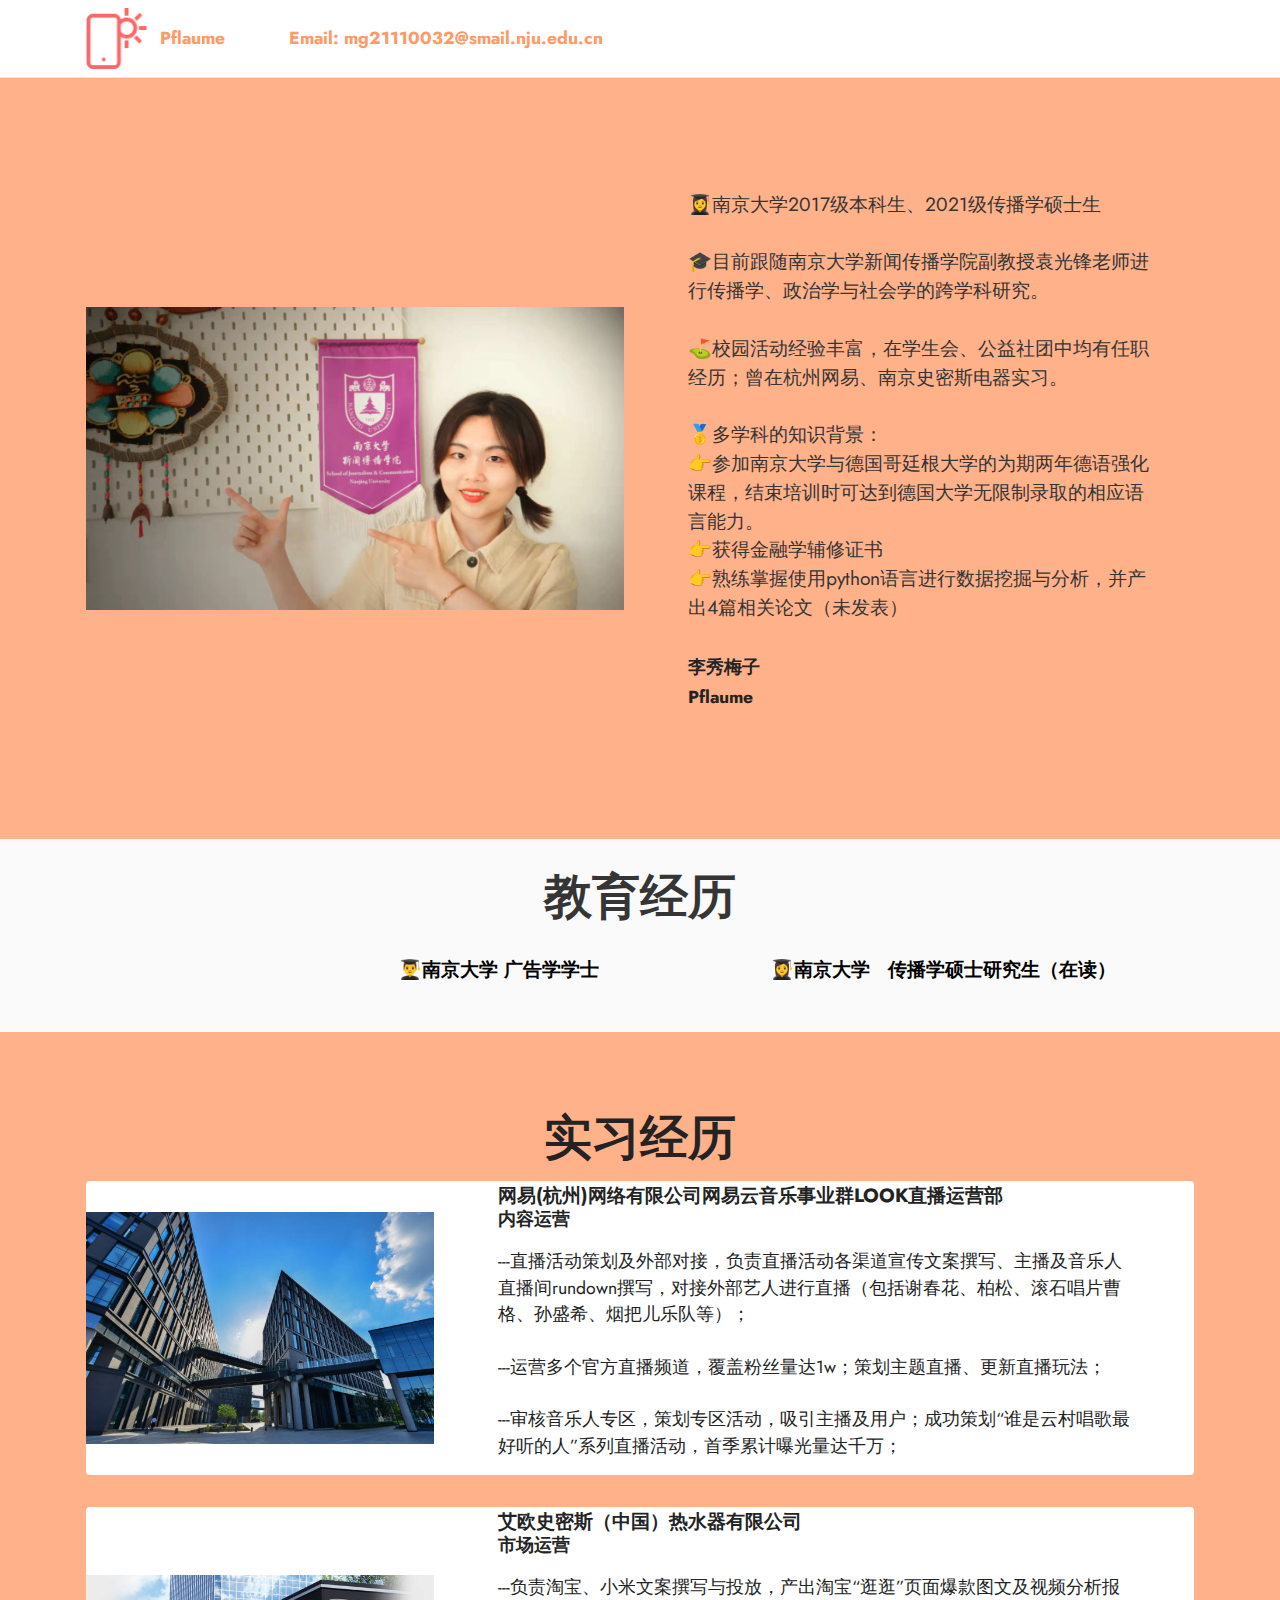
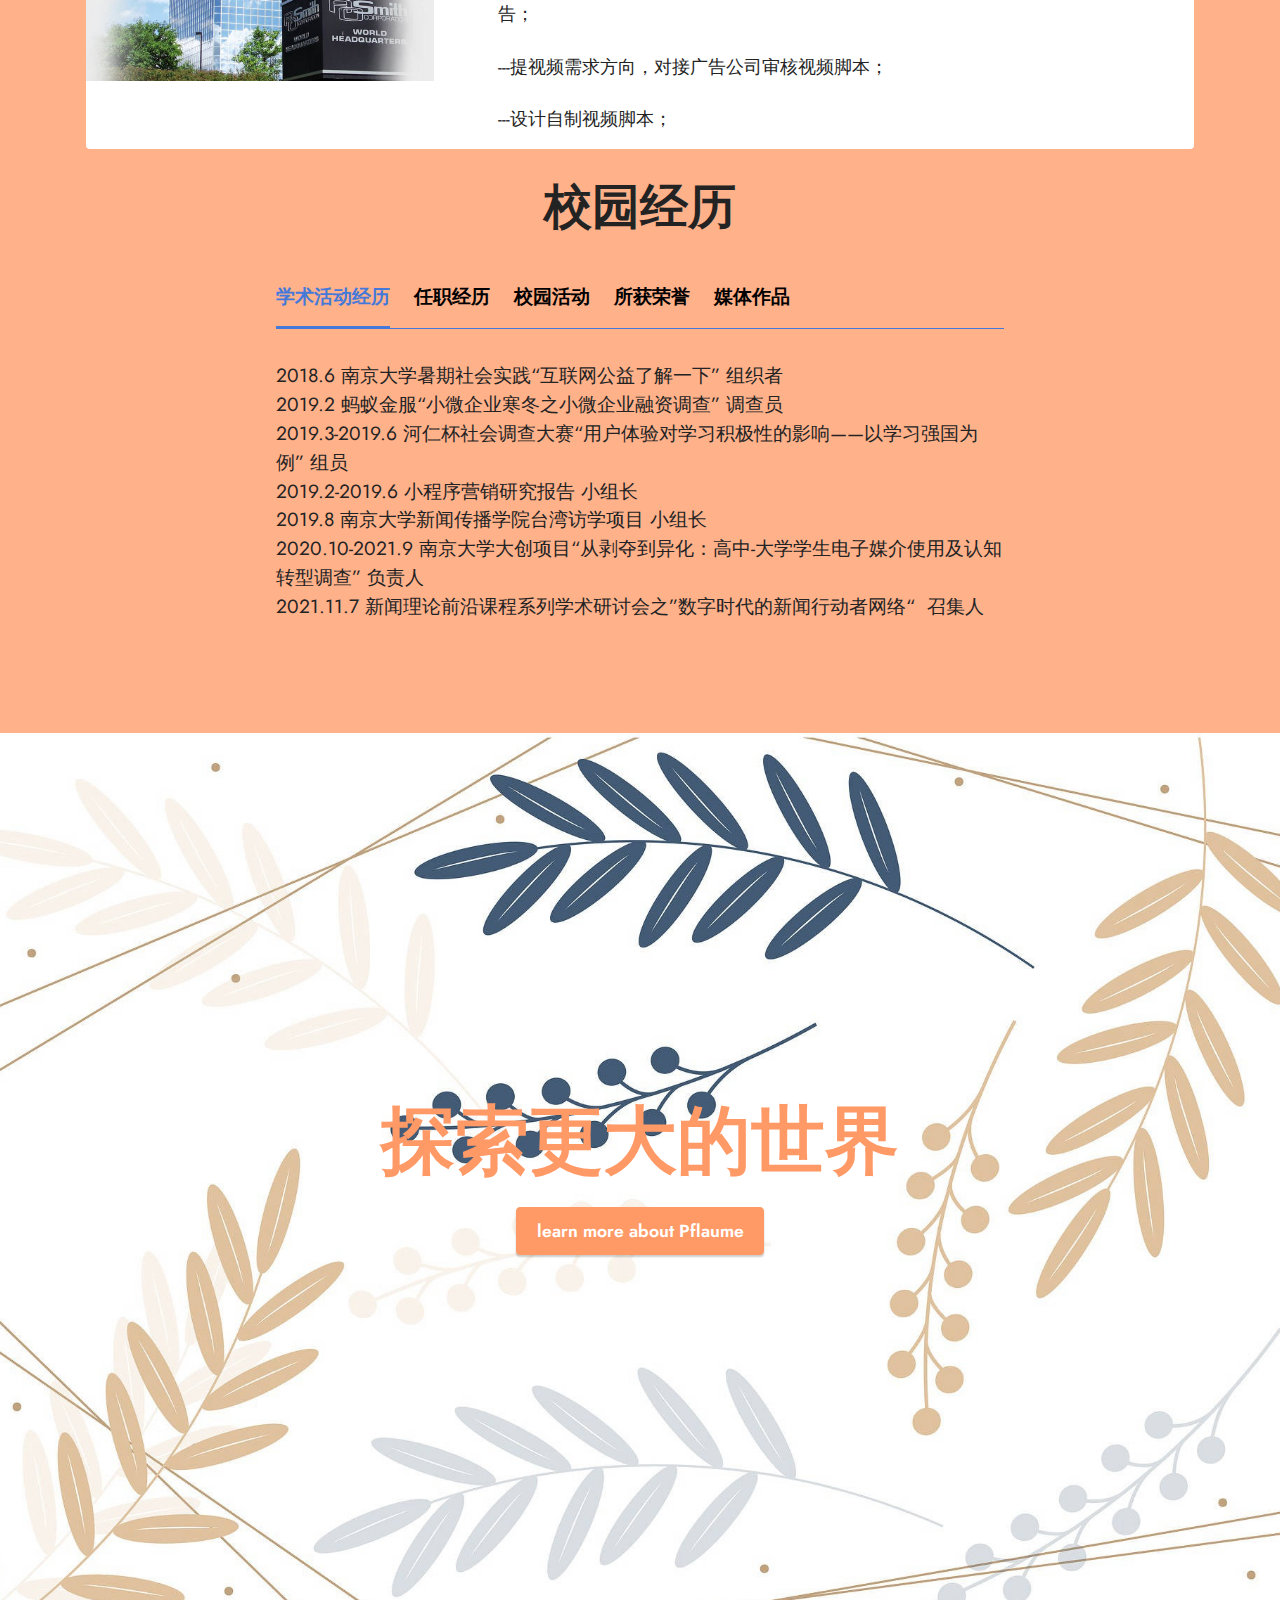
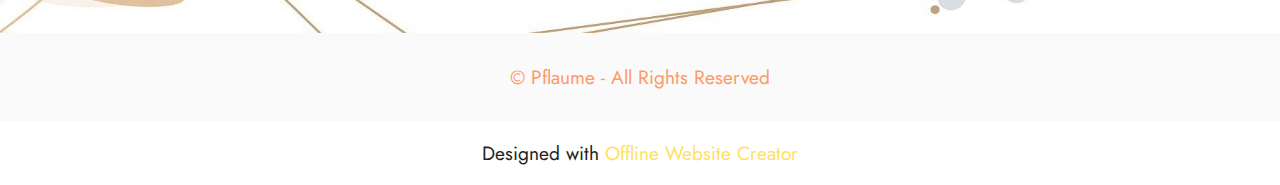
==== commit 299d58f8: "create github pages" ====
--- a/index.html
+++ b/index.html
@@ -323,7 +323,7 @@
             </div>
         </div>
     </div>
-</section><section class="display-7" style="padding: 0;align-items: center;justify-content: center;flex-wrap: wrap;    align-content: center;display: flex;position: relative;height: 4rem;"><a href="https://mobiri.se/2600892" style="flex: 1 1;height: 4rem;position: absolute;width: 100%;z-index: 1;"><img alt="" style="height: 4rem;" src="[data-uri]"></a><p style="margin: 0;text-align: center;" class="display-7">Made with &#8204;</p><a style="z-index:1" href="https://mobirise.com/builder/web-design-program.html">Web Design Program</a></section><script src="assets/bootstrap/js/bootstrap.bundle.min.js"></script>  <script src="assets/smoothscroll/smooth-scroll.js"></script>  <script src="assets/ytplayer/index.js"></script>  <script src="assets/mbr-tabs/mbr-tabs.js"></script>  <script src="assets/dropdown/js/navbar-dropdown.js"></script>  <script src="assets/theme/js/script.js"></script>  
+</section><section class="display-7" style="padding: 0;align-items: center;justify-content: center;flex-wrap: wrap;    align-content: center;display: flex;position: relative;height: 4rem;"><a href="https://mobiri.se/2600892" style="flex: 1 1;height: 4rem;position: absolute;width: 100%;z-index: 1;"><img alt="" style="height: 4rem;" src="[data-uri]"></a><p style="margin: 0;text-align: center;" class="display-7">Designed with &#8204;</p><a style="z-index:1" href="https://mobirise.com/offline-website-builder.html">Offline Website Creator</a></section><script src="assets/bootstrap/js/bootstrap.bundle.min.js"></script>  <script src="assets/smoothscroll/smooth-scroll.js"></script>  <script src="assets/ytplayer/index.js"></script>  <script src="assets/mbr-tabs/mbr-tabs.js"></script>  <script src="assets/dropdown/js/navbar-dropdown.js"></script>  <script src="assets/theme/js/script.js"></script>  
   
   
 </body>
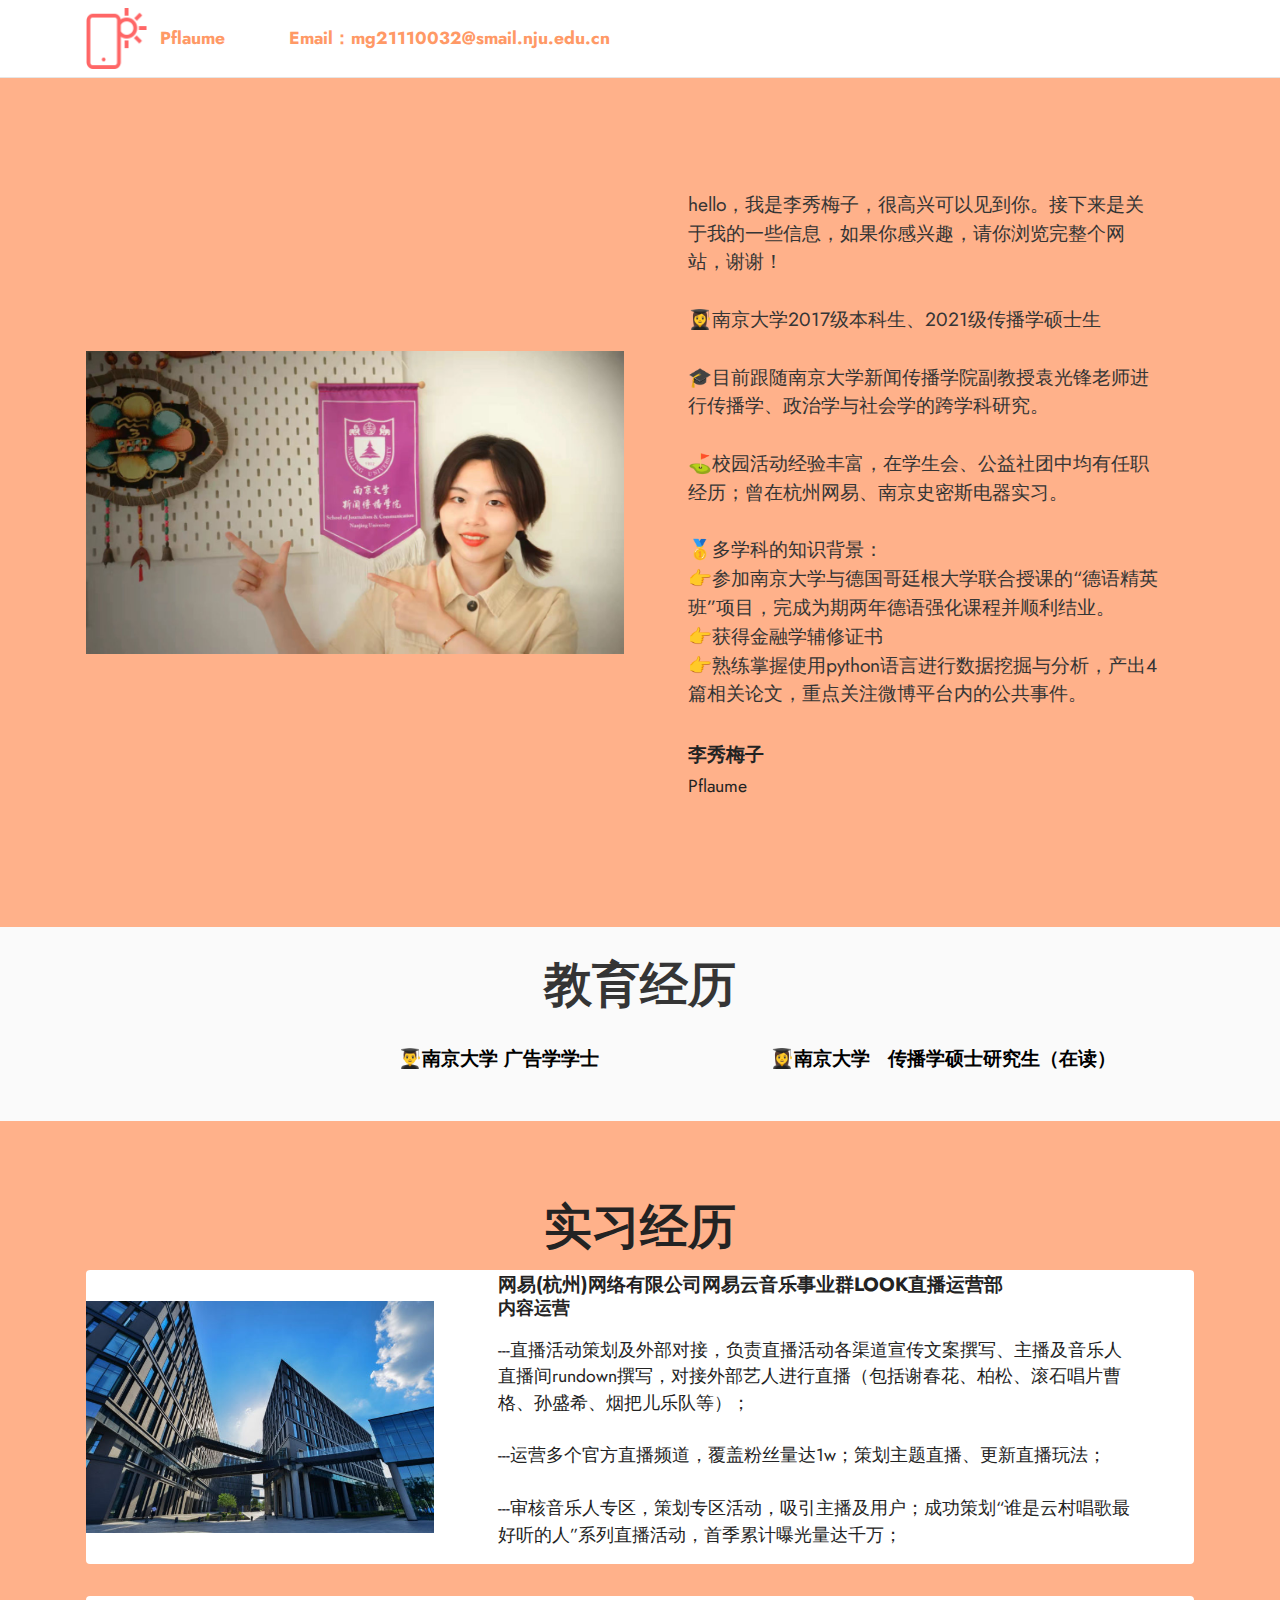
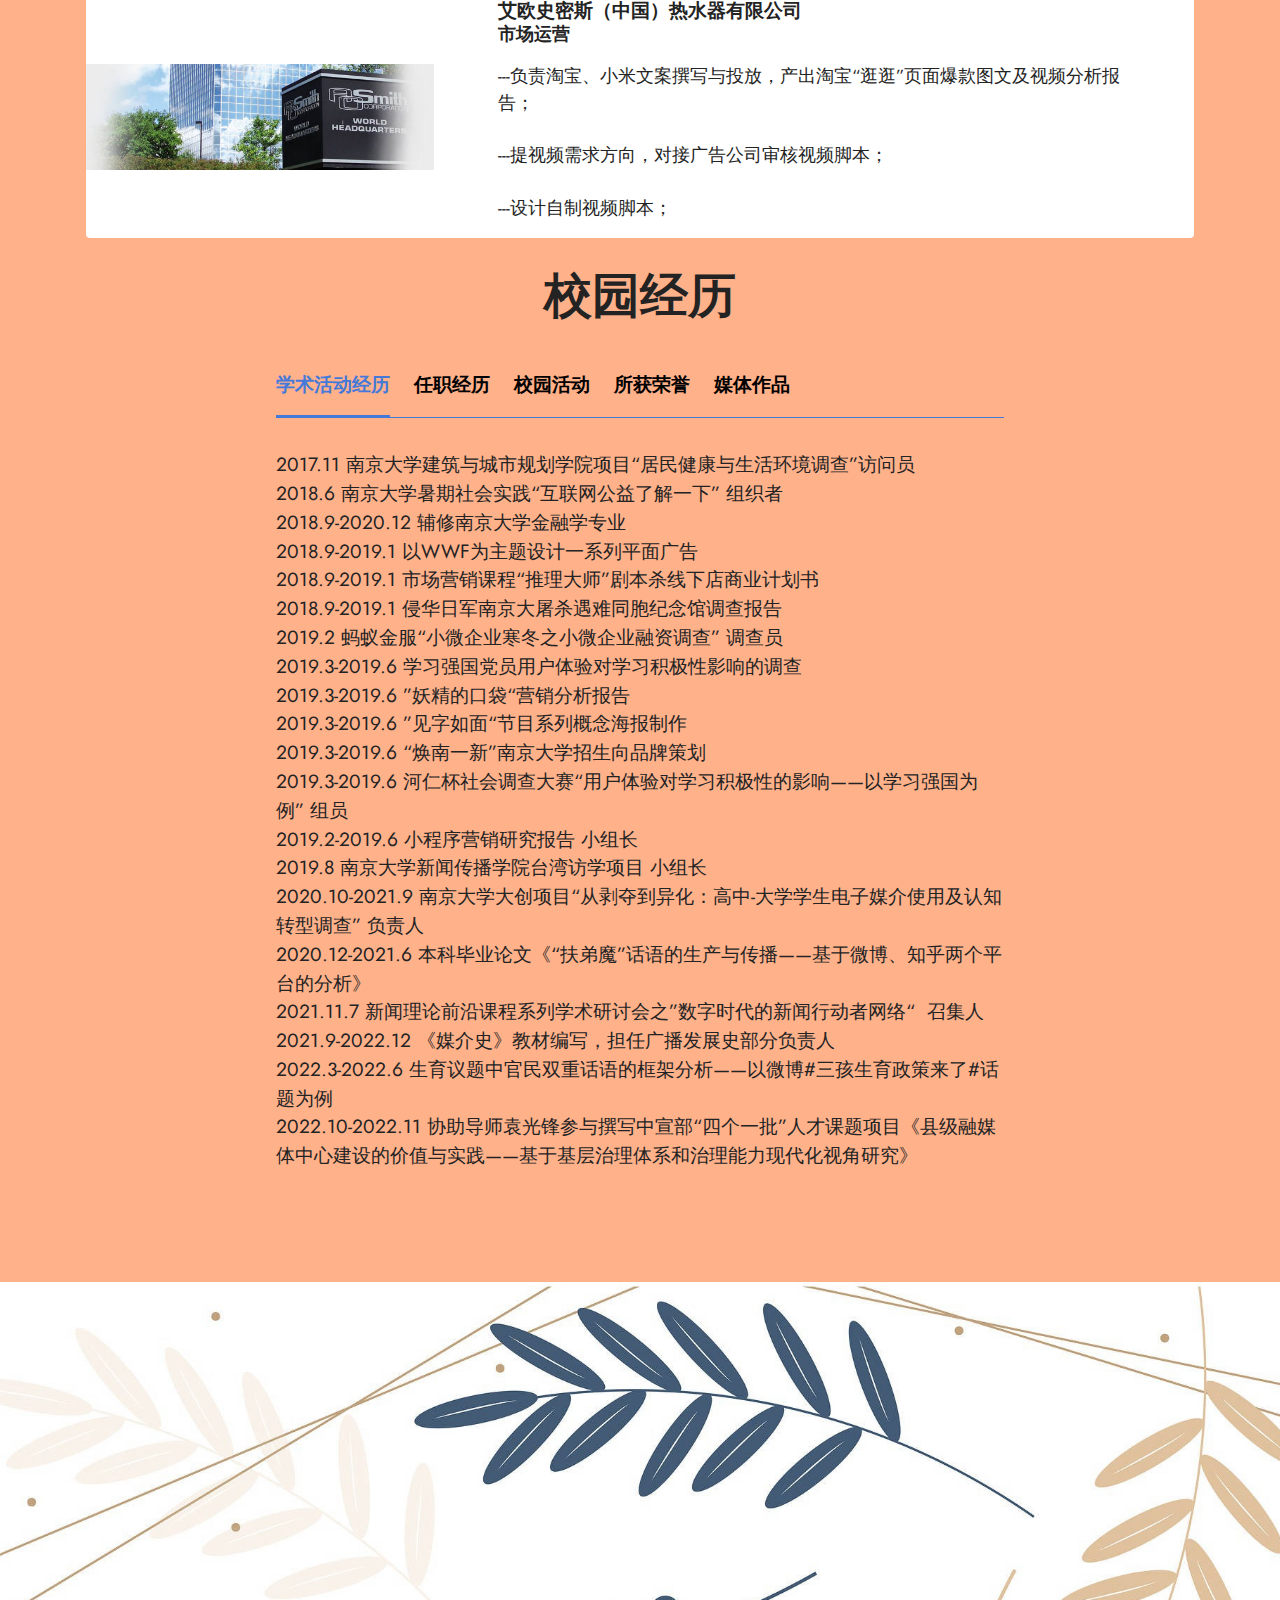
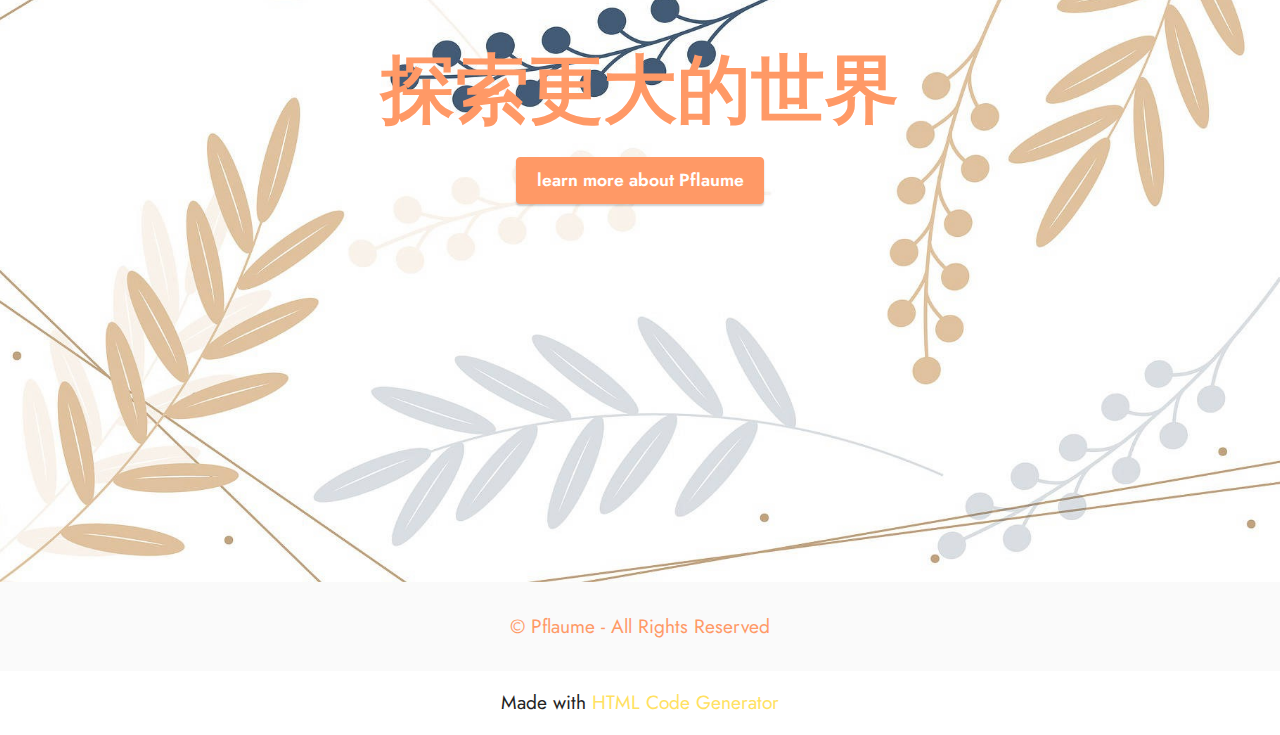
==== commit 2eb8b524: "create github pages" ====
--- a/index.html
+++ b/index.html
@@ -38,7 +38,7 @@
                         <img src="assets/images/logo.png" alt="Mobirise" style="height: 3.8rem;">
                     </a>
                 </span>
-                <span class="navbar-caption-wrap"><a class="navbar-caption text-danger display-4" href="https://mobiri.se">Pflaume</a><a class="navbar-caption text-danger display-4" href="https://mobiri.se" style="display: inline !important;"><div>Email: mg21110032@smail.nju.edu.cn</div></a></span>
+                <span class="navbar-caption-wrap"><a class="navbar-caption text-danger display-4" href="https://mobiri.se">Pflaume</a><a class="navbar-caption text-danger display-4" href="https://mobiri.se" style="display: inline !important;"><div>Email：mg21110032@smail.nju.edu.cn</div></a></span>
             </div>
             
             <div class="collapse navbar-collapse" id="navbarSupportedContent">
@@ -66,12 +66,12 @@
             </div>
             <div class="col-12 col-md">
                 <div class="text-wrapper">
-                    <p class="mbr-text mbr-fonts-style mb-4 display-7">👩‍🎓南京大学2017级本科生、2021级传播学硕士生<br><br>🎓目前跟随南京大学新闻传播学院副教授袁光锋老师进行传播学、政治学与社会学的跨学科研究。
+                    <p class="mbr-text mbr-fonts-style mb-4 display-7">hello，我是李秀梅子，很高兴可以见到你。接下来是关于我的一些信息，如果你感兴趣，请你浏览完整个网站，谢谢！<br><br>👩‍🎓南京大学2017级本科生、2021级传播学硕士生<br><br>🎓目前跟随南京大学新闻传播学院副教授袁光锋老师进行传播学、政治学与社会学的跨学科研究。
 <br>
-<br>⛳校园活动经验丰富，在学生会、公益社团中均有任职经历；曾在杭州网易、南京史密斯电器实习。<br><br>🥇多学科的知识背景：<br>👉参加南京大学与德国哥廷根大学的为期两年德语强化课程，结束培训时可达到德国大学无限制录取的相应语言能力。<br>👉获得金融学辅修证书<br>👉熟练掌握使用python语言进行数据挖掘与分析，并产出4篇相关论文（未发表）<br></p>
-                    <p class="name mbr-fonts-style mb-1 display-4">
+<br>⛳校园活动经验丰富，在学生会、公益社团中均有任职经历；曾在杭州网易、南京史密斯电器实习。<br><br>🥇多学科的知识背景：<br>👉参加南京大学与德国哥廷根大学联合授课的“德语精英班”项目，完成为期两年德语强化课程并顺利结业。<br>👉获得金融学辅修证书<br>👉熟练掌握使用python语言进行数据挖掘与分析，产出4篇相关论文，重点关注微博平台内的公共事件。<br></p>
+                    <p class="name mbr-fonts-style mb-1 display-7">
                         <strong>李秀梅子</strong></p>
-                    <p class="position mbr-fonts-style display-4"><strong>Pflaume</strong></p>
+                    <p class="position mbr-fonts-style display-4">Pflaume</p>
                 </div>
             </div>
         </div>
@@ -236,12 +236,11 @@
                     <div id="tab1" class="tab-pane in active" role="tabpanel">
                         <div class="row">
                             <div class="col-md-12">
-                                <p class="mbr-text mbr-fonts-style display-7">2018.6      南京大学暑期社会实践“互联网公益了解一下” 组织者
-<br>2019.2      蚂蚁金服“小微企业寒冬之小微企业融资调查” 调查员
-<br>2019.3-2019.6 河仁杯社会调查大赛“用户体验对学习积极性的影响——以学习强国为例” 组员
+                                <p class="mbr-text mbr-fonts-style display-7">2017.11 南京大学建筑与城市规划学院项目“居民健康与生活环境调查”访问员<br>2018.6      南京大学暑期社会实践“互联网公益了解一下” 组织者
+<br>2018.9-2020.12 辅修南京大学金融学专业<br>2018.9-2019.1 以WWF为主题设计一系列平面广告<br>2018.9-2019.1 市场营销课程“推理大师”剧本杀线下店商业计划书<br>2018.9-2019.1 侵华日军南京大屠杀遇难同胞纪念馆调查报告<br>2019.2 蚂蚁金服“小微企业寒冬之小微企业融资调查” 调查员<br>2019.3-2019.6 学习强国党员用户体验对学习积极性影响的调查<br>2019.3-2019.6 ”妖精的口袋“营销分析报告<br>2019.3-2019.6 ”见字如面“节目系列概念海报制作<br>2019.3-2019.6 “焕南一新”南京大学招生向品牌策划<br>2019.3-2019.6 河仁杯社会调查大赛“用户体验对学习积极性的影响——以学习强国为例” 组员
 <br>2019.2-2019.6 小程序营销研究报告 小组长
 <br>2019.8      南京大学新闻传播学院台湾访学项目 小组长
-<br>2020.10-2021.9 南京大学大创项目“从剥夺到异化：高中-大学学生电子媒介使用及认知转型调查” 负责人<br>2021.11.7 新闻理论前沿课程系列学术研讨会之”数字时代的新闻行动者网络“&nbsp; 召集人</p>
+<br>2020.10-2021.9 南京大学大创项目“从剥夺到异化：高中-大学学生电子媒介使用及认知转型调查” 负责人<br>2020.12-2021.6 本科毕业论文《“扶弟魔”话语的生产与传播——基于微博、知乎两个平台的分析》<br>2021.11.7 新闻理论前沿课程系列学术研讨会之”数字时代的新闻行动者网络“&nbsp; 召集人<br>2021.9-2022.12  《媒介史》教材编写，担任广播发展史部分负责人<br>2022.3-2022.6 生育议题中官民双重话语的框架分析——以微博#三孩生育政策来了#话题为例<br>2022.10-2022.11 协助导师袁光锋参与撰写中宣部“四个一批”人才课题项目《县级融媒体中心建设的价值与实践——基于基层治理体系和治理能力现代化视角研究》<br></p>
                             </div>
                         </div>
                     </div>
@@ -249,7 +248,7 @@
                         <div class="row">
                             <div class="col-md-12">
                                 <p class="mbr-text mbr-fonts-style display-7">2018.9-2018.6 南京大学新闻传播学院学生会秘书部 部长
-<br>2018.9-2018.6 南京大学雁行南大公益社团宣传部 部长<br></p>
+<br>2018.9-2018.6 南京大学雁行南大公益社团宣传部 部长<br>2021.9-2022.6 南京大学研究生会宣传与新媒体中心 部员<br>2022.9-2023.6 南京大学新闻传播学院21级学硕 班级团支书</p>
                             </div>
                         </div>
                     </div>
@@ -257,8 +256,7 @@
                         <div class="row">
                             <div class="col-md-12">
                                 <p class="mbr-text mbr-fonts-style display-7">
-                                    2017.11 南京大学人文大类“风起人文”分享会乐器类节目负责人<br>2017.11 南京大学建筑与城市规划学院“居民健康与居住环境”调查调查员<br>2017.12 南京大学人文大类迎新晚会话剧组导演兼负责人、现场话筒组<br>2018.11 新传趣味运动会宣传、报销负责人<br>2018.12 新传元旦迎新晚会宣传、报销负责人<br>2017.10-2018.6 江南大剧院志愿者<br>2021.9-至今 南京大学研究生会宣传与新媒体中心 成员<br>
-                                </p>
+                                    2017.11 南京大学人文大类“风起人文”分享会乐器类节目负责人<br>2017.11 南京大学建筑与城市规划学院“居民健康与居住环境”调查调查员<br>2017.12 南京大学人文大类迎新晚会话剧组导演兼负责人、现场话筒组负责人<br>2018.11 新传趣味运动会宣传、报销负责人<br>2018.12 新传元旦迎新晚会宣传、报销负责人<br>2017.10-2018.6 江南大剧院志愿者<br>2021.9-至今 南京大学研究生会宣传与新媒体中心成员<br>2021.11-2022.6 南大新传研究生党员志愿服务岗之图书馆午休服务+院楼设备支持岗<br>2022.7 参与会昌县团委下属青学联的专业分享会，担任新闻传播学类专业讲师 <br>2022.9-2023.2 南京大学新闻传播学院研究生课程《情感与公共生活》助教<br>2022.10.6 华夏传播会议志愿者，负责腾讯会议会务<br>2022.11.18-2022.11.20 中国高等院校影史学会第二十二届年会暨第十五届中国影视高层论坛志愿者<br></p>
                             </div>
                         </div>
                     </div>
@@ -268,18 +266,19 @@
                                 <p class="mbr-text mbr-fonts-style display-7">2017.9-2018.6 国家励志奖学金
 <br>2017.9-2018.6 人文大类学生会优秀部员
 <br>2018.9-2019.6 南京大学优秀学生会骨干
-<br>2018.9-2019.6 南京大学人民奖学金三等<br>2021.10 南京大学学业奖学金一等&nbsp;<br></p>
+<br>2018.9-2019.6 南京大学人民奖学金三等<br>2021.10 南京大学学业奖学金一等&nbsp;<br>2022.10&nbsp;南京大学学业奖学金三等<br>2022.12 南京大学首届公益服务奖</p>
                             </div>
                         </div>
                     </div>
                     <div id="tab5" class="tab-pane" role="tabpanel">
                         <div class="row">
                             <div class="col-md-12">
-                                <p class="mbr-text mbr-fonts-style display-7">“南大新传”公众号部分：<br><em>（南京大学新闻传播学院官方公众号）</em><br><a href="https://mp.weixin.qq.com/s/IyvxOTdFqft1VIvSrDKqew" class="text-secondary" target="_blank">《我们安排了一场化妆与不化妆的对话》（浏览量1000+）</a>
+                                <p class="mbr-text mbr-fonts-style display-7"><strong>公众号“南大新传”</strong><br>（南京大学新闻传播学院官方公众号）<br><a href="https://mp.weixin.qq.com/s/IyvxOTdFqft1VIvSrDKqew" class="text-secondary" target="_blank">《我们安排了一场化妆与不化妆的对话》（浏览量1000+）</a>
 <br><a href="https://mp.weixin.qq.com/s/jtEankRtteMk6GA1pzsr_A" class="text-secondary">《数据女工的自我修养》（浏览量890+）</a><br>
-<br>“新记者”公众号部分<br><em>（南京大学新闻传播学院院媒之一，覆盖粉丝量达2w+）</em><br>《南大藏生人物群像》（视频）<br><a href="https://mp.weixin.qq.com/s/QMNXgjhcmg0pOJ1tn9_o3w" class="text-secondary" target="_blank">《南京一天，把匆匆千年讲给你听》</a>
+<strong><br>公众号“新记者”</strong><br>（南京大学新闻传播学院院媒之一，覆盖粉丝量达2w+）<br>《南大藏生人物群像》（视频）<br><a href="https://mp.weixin.qq.com/s/QMNXgjhcmg0pOJ1tn9_o3w" class="text-secondary" target="_blank">《南京一天，把匆匆千年讲给你听》</a>
 <br><a href="https://mp.weixin.qq.com/s/i7EGsd8Xx7kuqRCuk7iuDw" class="text-secondary" target="_blank">《南大光影不定式》</a>
-<br><a href="https://mp.weixin.qq.com/s/0CO2395AVt_zQTg0F31hCw" class="text-secondary" target="_blank">《当我们谈到日系时，我们会想到什么》&nbsp;</a><br></p>
+<br><a href="https://mp.weixin.qq.com/s/0CO2395AVt_zQTg0F31hCw" class="text-secondary" target="_blank">《当我们谈到日系时，我们会想到什么》&nbsp;</a><br><strong><br>南大家书项目公众号“别再说懂我”</strong><br><a href="https://mp.weixin.qq.com/s/I01efn7yiXR2V8hQU03VGg" class="text-secondary">《亲子共同兴趣：从一个小故事聊起》</a><br><a href="https://mp.weixin.qq.com/s/yFnYxPJwxgY70YkEHyej9A" class="text-secondary">《相隔异地，也可在此同框，用zepeto捏出你与爸妈的合影》</a><br><a href="http://mp.weixin.qq.com/s?__biz=MzU0MDM0NDU5OQ==&mid=2247483898&idx=1&sn=954964c1732121d55b7da897800be89d&chksm=fb3be982cc4c60946f6b3c3f85a3a66e076a892de4abf89d942a6abe989947d6dae699cea6cc&mpshare=1&scene=23&srcid=09039r6buCDIEy8VyjHpQvb9&sharer_sharetime=1584198111152&sharer_shareid=cb2b644b5edc291a45a835a3ae5ba13d#rd" class="text-secondary">《抑郁不是矫情，我想要你们陪伴》浏览量：1604</a>
+<br><br><strong>南京大学新闻传播学院院媒“南大创意传播”（现名“XSPACE数字营销创意工坊”）</strong><a href="https://mp.weixin.qq.com/s/0CO2395AVt_zQTg0F31hCw" class="text-secondary" target="_blank"><br></a><a href="https://mp.weixin.qq.com/s/xlpEPxDV04IKtbibfoubUg" class="text-secondary">《风向 | &lt;乡村爱情11&gt;中外海报：海报凭什么抓住人心》</a><br><a href="https://mp.weixin.qq.com/s/N8Bicle3RbT2xd7Q61O4pQ" class="text-secondary">《风向 | “苏大强”为什么拍时尚大片》</a><br><a href="https://mp.weixin.qq.com/s/oRqOsWJoIZHADVBcPJQi3Q" class="text-secondary">《风向 | 毒液出演安全广告，电影套路反着玩？》</a><br><br><strong>南京大学研究生会公众号“南大研会”</strong><br><a href="https://mp.weixin.qq.com/s/IyD0XNGhrg1DBRGX8fxvEg" class="text-secondary">《精彩回顾 | 冰雪青春，情暖冬奥——2022冬奥征集活动总结》</a><br><a href="https://mp.weixin.qq.com/s/jXT3RGiHzrNPsNiFyW9xJA" class="text-secondary">《献礼百廿，情深南研 | 快来为南京大学百廿华诞献上你的深情祝福》</a><br><a href="https://mp.weixin.qq.com/s/5wvtLUzxnPg7YirMnVXaDQ" class="text-secondary">《“学脉·传承”云接力 ——回首百廿，地造未来》</a><br><a href="https://mp.weixin.qq.com/s/oa8SsirWYNhz3Jx96hQqcg" class="text-secondary">《学术道德教育月——学术诚信知多少？“南研学典”小课堂开课啦！》</a><br><a href="https://mp.weixin.qq.com/s/mDH__Ee2pCpey9DZk9Tk3Q" class="text-secondary">《南大校园图鉴——揭秘红外摄像镜头下的神秘伙伴（下）》</a><br><a href="https://mp.weixin.qq.com/s/vVME4OWT_GFdGPLQQ37d6Q" class="text-secondary">《悦动南大 _ 百廿芳华正青春，一起悦动向未来》</a><a href="https://mp.weixin.qq.com/s/9pIjE-sOO66wlWKjLZdohQ" class="text-secondary">《国奖琅琊榜 | 心之所向，素履以往——范文璐》</a><br></p>
                             </div>
                         </div>
                     </div>
@@ -323,7 +322,7 @@
             </div>
         </div>
     </div>
-</section><section class="display-7" style="padding: 0;align-items: center;justify-content: center;flex-wrap: wrap;    align-content: center;display: flex;position: relative;height: 4rem;"><a href="https://mobiri.se/2600892" style="flex: 1 1;height: 4rem;position: absolute;width: 100%;z-index: 1;"><img alt="" style="height: 4rem;" src="[data-uri]"></a><p style="margin: 0;text-align: center;" class="display-7">Designed with &#8204;</p><a style="z-index:1" href="https://mobirise.com/offline-website-builder.html">Offline Website Creator</a></section><script src="assets/bootstrap/js/bootstrap.bundle.min.js"></script>  <script src="assets/smoothscroll/smooth-scroll.js"></script>  <script src="assets/ytplayer/index.js"></script>  <script src="assets/mbr-tabs/mbr-tabs.js"></script>  <script src="assets/dropdown/js/navbar-dropdown.js"></script>  <script src="assets/theme/js/script.js"></script>  
+</section><section class="display-7" style="padding: 0;align-items: center;justify-content: center;flex-wrap: wrap;    align-content: center;display: flex;position: relative;height: 4rem;"><a href="https://mobiri.se/2600892" style="flex: 1 1;height: 4rem;position: absolute;width: 100%;z-index: 1;"><img alt="" style="height: 4rem;" src="[data-uri]"></a><p style="margin: 0;text-align: center;" class="display-7">Made with  &#8204;</p><a style="z-index:1" href="https://mobirise.com/builder/html-code-generator.html">HTML Code Generator</a></section><script src="assets/bootstrap/js/bootstrap.bundle.min.js"></script>  <script src="assets/smoothscroll/smooth-scroll.js"></script>  <script src="assets/ytplayer/index.js"></script>  <script src="assets/mbr-tabs/mbr-tabs.js"></script>  <script src="assets/dropdown/js/navbar-dropdown.js"></script>  <script src="assets/theme/js/script.js"></script>  
   
   
 </body>
--- a/assets/mobirise/css/mbr-additional.css
+++ b/assets/mobirise/css/mbr-additional.css
@@ -702,6 +702,9 @@
   }
 }
 .cid-sKcHwAZ8YQ .mbr-text {
+  color: #353535;
+}
+.cid-sKcHwAZ8YQ .mbr-section-title {
   color: #353535;
 }
 .cid-sKe98BmzK4 {
@@ -2093,6 +2096,262 @@
 .cid-sVUdkN4LZK .item-subtitle {
   text-align: left;
 }
+.cid-tuN8Qsd9st {
+  background-image: linear-gradient(99deg, #e43f3f 10%, #4479d9 100%) !important;
+}
+.cid-tuN8Z234Sw {
+  padding-top: 1rem;
+  padding-bottom: 0rem;
+  background-image: url("../../../assets/images/background8.jpg");
+}
+.cid-tuN8Z234Sw .card-wrapper {
+  background: #ff8a8a;
+  border-radius: 4px;
+}
+@media (max-width: 767px) {
+  .cid-tuN8Z234Sw .card-wrapper {
+    padding: 1rem;
+  }
+}
+@media (min-width: 768px) and (max-width: 991px) {
+  .cid-tuN8Z234Sw .card-wrapper {
+    padding: 2rem;
+  }
+}
+@media (min-width: 992px) {
+  .cid-tuN8Z234Sw .card-wrapper {
+    padding: 4rem;
+  }
+}
+.cid-tuN8Z234Sw .mbr-text,
+.cid-tuN8Z234Sw .mbr-section-btn {
+  color: #ffffff;
+}
+.cid-tuN8Z234Sw .card-title,
+.cid-tuN8Z234Sw .card-box {
+  text-align: left;
+}
+.cid-tuN8Zf0bFz {
+  padding-top: 1rem;
+  padding-bottom: 0rem;
+  background-color: #ffffff;
+}
+.cid-tuN8Zf0bFz blockquote {
+  border-color: #6592e6;
+  border-radius: 4px;
+  background-color: #fafafa;
+}
+.cid-tuNcfiQTEK {
+  padding-top: 6rem;
+  padding-bottom: 6rem;
+  background: #ffb18a;
+}
+.cid-tuNcfiQTEK .mbr-fallback-image.disabled {
+  display: none;
+}
+.cid-tuNcfiQTEK .mbr-fallback-image {
+  display: block;
+  background-size: cover;
+  background-position: center center;
+  width: 100%;
+  height: 100%;
+  position: absolute;
+  top: 0;
+}
+.cid-tuNcfiQTEK .team-card {
+  margin-bottom: 2rem;
+  transition: all 0.3s;
+}
+.cid-tuNcfiQTEK .team-card:hover {
+  transform: translateY(-10px);
+}
+.cid-tuNcfiQTEK .card-wrap {
+  background: #ffffff;
+  border-radius: 4px;
+}
+@media (max-width: 991px) {
+  .cid-tuNcfiQTEK .card-wrap {
+    margin-bottom: 2rem;
+  }
+}
+.cid-tuNcfiQTEK .card-wrap .image-wrap img {
+  width: 100%;
+}
+@media (min-width: 768px) {
+  .cid-tuNcfiQTEK .card-wrap .content-wrap {
+    padding: 2rem;
+  }
+}
+@media (max-width: 767px) {
+  .cid-tuNcfiQTEK .card-wrap .content-wrap {
+    padding: 1rem;
+  }
+}
+.cid-tuNcfiQTEK .social-row {
+  text-align: center;
+}
+.cid-tuNcfiQTEK .social-row .soc-item {
+  display: inline-block;
+  text-align: center;
+  border-radius: 50%;
+  margin-right: 0.6rem;
+  margin-bottom: 1rem;
+  padding: 0.5rem;
+  border: 2px solid #6592e6;
+  transition: all 0.3s;
+}
+.cid-tuNcfiQTEK .social-row .soc-item .mbr-iconfont {
+  transition: all 0.3s;
+  display: flex;
+  justify-content: center;
+  align-content: center;
+  color: #6592e6;
+  font-size: 1.5rem;
+}
+.cid-tuNcfiQTEK .social-row .soc-item:hover {
+  background-color: #6592e6;
+}
+.cid-tuNcfiQTEK .social-row .soc-item:hover .mbr-iconfont {
+  color: #ffffff;
+}
+.cid-tuNcfiQTEK .embla__slide {
+  display: flex;
+  justify-content: center;
+  position: relative;
+  min-width: 410px;
+  max-width: 410px;
+}
+@media (max-width: 768px) {
+  .cid-tuNcfiQTEK .embla__slide {
+    min-width: 70%;
+    max-width: initial;
+    margin-left: 1rem !important;
+    margin-right: 1rem !important;
+  }
+}
+.cid-tuNcfiQTEK .embla__button--next,
+.cid-tuNcfiQTEK .embla__button--prev {
+  display: flex;
+}
+.cid-tuNcfiQTEK .embla__button {
+  top: 50%;
+  width: 60px;
+  height: 60px;
+  margin-top: -1.5rem;
+  font-size: 22px;
+  background-color: rgba(0, 0, 0, 0.5);
+  color: #fff;
+  border: 2px solid #fff;
+  border-radius: 50%;
+  transition: all 0.3s;
+  position: absolute;
+  display: flex;
+  justify-content: center;
+  align-items: center;
+}
+@media (max-width: 768px) {
+  .cid-tuNcfiQTEK .embla__button {
+    display: none;
+  }
+}
+.cid-tuNcfiQTEK .embla__button:disabled {
+  cursor: default;
+  display: none;
+}
+.cid-tuNcfiQTEK .embla__button:hover {
+  background: #000;
+  color: rgba(255, 255, 255, 0.5);
+}
+.cid-tuNcfiQTEK .embla__button.embla__button--prev {
+  left: 0;
+  margin-left: 2.5rem;
+}
+.cid-tuNcfiQTEK .embla__button.embla__button--next {
+  right: 0;
+  margin-right: 2.5rem;
+}
+@media (max-width: 767px) {
+  .cid-tuNcfiQTEK .embla__button {
+    top: auto;
+  }
+}
+.cid-tuNcfiQTEK .embla {
+  position: relative;
+  width: 100%;
+}
+.cid-tuNcfiQTEK .embla__viewport {
+  overflow: hidden;
+  width: 100%;
+}
+.cid-tuNcfiQTEK .embla__viewport.is-draggable {
+  cursor: grab;
+}
+.cid-tuNcfiQTEK .embla__viewport.is-dragging {
+  cursor: grabbing;
+}
+.cid-tuNcfiQTEK .embla__container {
+  display: flex;
+  user-select: none;
+  -webkit-touch-callout: none;
+  -khtml-user-select: none;
+  -webkit-tap-highlight-color: transparent;
+}
+.cid-tuNemsu7mz {
+  padding-top: 6rem;
+  padding-bottom: 6rem;
+  background-color: #ffb18a;
+}
+.cid-tuNemsu7mz .mbr-fallback-image.disabled {
+  display: none;
+}
+.cid-tuNemsu7mz .mbr-fallback-image {
+  display: block;
+  background-size: cover;
+  background-position: center center;
+  width: 100%;
+  height: 100%;
+  position: absolute;
+  top: 0;
+}
+@media (max-width: 991px) {
+  .cid-tuNemsu7mz .image-wrapper {
+    margin-bottom: 1rem;
+  }
+}
+.cid-tuNemsu7mz .row {
+  flex-direction: row-reverse;
+}
+.cid-tuNemsu7mz img {
+  width: 100%;
+}
+.cid-tuNeJMcCmC {
+  padding-top: 6rem;
+  padding-bottom: 6rem;
+  background-color: #ffb18a;
+}
+.cid-tuNeJMcCmC .mbr-fallback-image.disabled {
+  display: none;
+}
+.cid-tuNeJMcCmC .mbr-fallback-image {
+  display: block;
+  background-size: cover;
+  background-position: center center;
+  width: 100%;
+  height: 100%;
+  position: absolute;
+  top: 0;
+}
+@media (max-width: 991px) {
+  .cid-tuNeJMcCmC .image-wrapper {
+    margin-bottom: 1rem;
+  }
+}
+.cid-tuNeJMcCmC .row {
+  flex-direction: row-reverse;
+}
+.cid-tuNeJMcCmC img {
+  width: 100%;
+}
 .cid-sVUsKle2FO {
   background-image: linear-gradient(99deg, #e43f3f 10%, #4479d9 100%) !important;
 }
@@ -2209,6 +2468,479 @@
 .cid-sVUujHTPnH .item-subtitle {
   text-align: left;
   color: #bbbbbb;
+}
+.cid-tuNlTG4H6R {
+  padding-top: 6rem;
+  padding-bottom: 6rem;
+  background-color: #ffb18a;
+}
+.cid-tuNlTG4H6R img,
+.cid-tuNlTG4H6R .item-img {
+  width: 100%;
+}
+.cid-tuNlTG4H6R .item:focus,
+.cid-tuNlTG4H6R span:focus {
+  outline: none;
+}
+.cid-tuNlTG4H6R .item {
+  cursor: pointer;
+  margin-bottom: 2rem;
+  position: relative;
+}
+.cid-tuNlTG4H6R .row {
+  margin-left: 0;
+  margin-right: 0;
+}
+.cid-tuNlTG4H6R .item {
+  padding: 0;
+  margin: 0;
+}
+.cid-tuNlTG4H6R .item-wrapper {
+  position: unset;
+  border-radius: 4px;
+  background: #fafafa;
+  height: 100%;
+  display: flex;
+  flex-flow: column nowrap;
+}
+@media (min-width: 992px) {
+  .cid-tuNlTG4H6R .item-wrapper .item-content {
+    padding: 2rem;
+  }
+}
+@media (max-width: 991px) {
+  .cid-tuNlTG4H6R .item-wrapper .item-content {
+    padding: 1rem;
+  }
+}
+.cid-tuNlTG4H6R .mbr-section-btn {
+  margin-top: auto !important;
+}
+.cid-tuNlTG4H6R .mbr-section-title {
+  color: #232323;
+}
+.cid-tuNlU9tWqN {
+  padding-top: 6rem;
+  padding-bottom: 6rem;
+  background-color: #ffb18a;
+}
+.cid-tuNlU9tWqN img,
+.cid-tuNlU9tWqN .item-img {
+  width: 100%;
+}
+.cid-tuNlU9tWqN .item:focus,
+.cid-tuNlU9tWqN span:focus {
+  outline: none;
+}
+.cid-tuNlU9tWqN .item {
+  cursor: pointer;
+  margin-bottom: 2rem;
+  position: relative;
+}
+.cid-tuNlU9tWqN .row {
+  margin-left: 0;
+  margin-right: 0;
+}
+.cid-tuNlU9tWqN .item {
+  padding: 0;
+  margin: 0;
+}
+.cid-tuNlU9tWqN .item-wrapper {
+  position: unset;
+  border-radius: 4px;
+  background: #fafafa;
+  height: 100%;
+  display: flex;
+  flex-flow: column nowrap;
+}
+@media (min-width: 992px) {
+  .cid-tuNlU9tWqN .item-wrapper .item-content {
+    padding: 2rem;
+  }
+}
+@media (max-width: 991px) {
+  .cid-tuNlU9tWqN .item-wrapper .item-content {
+    padding: 1rem;
+  }
+}
+.cid-tuNlU9tWqN .mbr-section-btn {
+  margin-top: auto !important;
+}
+.cid-tuNlU9tWqN .mbr-section-title {
+  color: #232323;
+}
+.cid-tuNmBjBf1X {
+  padding-top: 6rem;
+  padding-bottom: 6rem;
+  background-color: #ffb18a;
+}
+.cid-tuNmBjBf1X img,
+.cid-tuNmBjBf1X .item-img {
+  width: 100%;
+}
+.cid-tuNmBjBf1X .item:focus,
+.cid-tuNmBjBf1X span:focus {
+  outline: none;
+}
+.cid-tuNmBjBf1X .item {
+  cursor: pointer;
+  margin-bottom: 2rem;
+  position: relative;
+}
+.cid-tuNmBjBf1X .row {
+  margin-left: 0;
+  margin-right: 0;
+}
+.cid-tuNmBjBf1X .item {
+  padding: 0;
+  margin: 0;
+}
+.cid-tuNmBjBf1X .item-wrapper {
+  position: unset;
+  border-radius: 4px;
+  background: #fafafa;
+  height: 100%;
+  display: flex;
+  flex-flow: column nowrap;
+}
+@media (min-width: 992px) {
+  .cid-tuNmBjBf1X .item-wrapper .item-content {
+    padding: 2rem;
+  }
+}
+@media (max-width: 991px) {
+  .cid-tuNmBjBf1X .item-wrapper .item-content {
+    padding: 1rem;
+  }
+}
+.cid-tuNmBjBf1X .mbr-section-btn {
+  margin-top: auto !important;
+}
+.cid-tuNmBjBf1X .mbr-section-title {
+  color: #232323;
+}
+.cid-tuNmWwHzr4 {
+  padding-top: 6rem;
+  padding-bottom: 6rem;
+  background-color: #ffb18a;
+}
+.cid-tuNmWwHzr4 img,
+.cid-tuNmWwHzr4 .item-img {
+  width: 100%;
+}
+.cid-tuNmWwHzr4 .item:focus,
+.cid-tuNmWwHzr4 span:focus {
+  outline: none;
+}
+.cid-tuNmWwHzr4 .item {
+  cursor: pointer;
+  margin-bottom: 2rem;
+  position: relative;
+}
+.cid-tuNmWwHzr4 .row {
+  margin-left: 0;
+  margin-right: 0;
+}
+.cid-tuNmWwHzr4 .item {
+  padding: 0;
+  margin: 0;
+}
+.cid-tuNmWwHzr4 .item-wrapper {
+  position: unset;
+  border-radius: 4px;
+  background: #fafafa;
+  height: 100%;
+  display: flex;
+  flex-flow: column nowrap;
+}
+@media (min-width: 992px) {
+  .cid-tuNmWwHzr4 .item-wrapper .item-content {
+    padding: 2rem;
+  }
+}
+@media (max-width: 991px) {
+  .cid-tuNmWwHzr4 .item-wrapper .item-content {
+    padding: 1rem;
+  }
+}
+.cid-tuNmWwHzr4 .mbr-section-btn {
+  margin-top: auto !important;
+}
+.cid-tuNmWwHzr4 .mbr-section-title {
+  color: #232323;
+}
+.cid-tuNmkx4GPm {
+  padding-top: 6rem;
+  padding-bottom: 6rem;
+  background-color: #ffffff;
+}
+.cid-tuNmkx4GPm .mbr-fallback-image.disabled {
+  display: none;
+}
+.cid-tuNmkx4GPm .mbr-fallback-image {
+  display: block;
+  background-size: cover;
+  background-position: center center;
+  width: 100%;
+  height: 100%;
+  position: absolute;
+  top: 0;
+}
+.cid-tuNmkx4GPm .row {
+  margin-left: 0;
+  margin-right: 0;
+}
+.cid-tuNmkx4GPm .item {
+  padding-left: 0;
+  padding-right: 0;
+}
+.cid-tuNmkx4GPm .item-wrapper {
+  height: 100%;
+  position: relative;
+}
+.cid-tuNmkx4GPm .item-wrapper img {
+  height: 100%;
+  object-fit: cover;
+}
+.cid-tuNmkx4GPm .item-wrapper .icon-wrapper {
+  pointer-events: none;
+  position: absolute;
+  width: 60px;
+  height: 60px;
+  font-size: 22px;
+  left: 50%;
+  top: 50%;
+  display: flex;
+  align-items: center;
+  justify-content: center;
+  border: 2px solid #ffffff;
+  border-radius: 50%;
+  opacity: 0;
+  color: #ffffff;
+  transform: translateX(-50%) translateY(-50%);
+  background-color: #1b1b1b;
+  transition: 0.2s;
+}
+.cid-tuNmkx4GPm .item-wrapper:hover .icon-wrapper {
+  opacity: 0.7;
+}
+.cid-tuNmkx4GPm .carousel-control,
+.cid-tuNmkx4GPm .close {
+  background: #1b1b1b;
+}
+.cid-tuNmkx4GPm .carousel-control-prev {
+  margin-left: 2.5rem;
+}
+.cid-tuNmkx4GPm .carousel-control-prev span {
+  margin-right: 5px;
+}
+.cid-tuNmkx4GPm .carousel-control-next {
+  margin-right: 2.5rem;
+}
+.cid-tuNmkx4GPm .carousel-control-next span {
+  margin-left: 5px;
+}
+.cid-tuNmkx4GPm .close {
+  position: fixed;
+  opacity: 0.5;
+  font-size: 22px;
+  font-weight: 300;
+  width: 60px;
+  height: 60px;
+  border-radius: 50%;
+  color: #fff;
+  top: 2.5rem;
+  right: 2.5rem;
+  border: 2px solid #fff;
+  text-shadow: none;
+  z-index: 5;
+  transition: opacity 0.3s ease;
+  font-family: 'Moririse2';
+  align-items: center;
+  justify-content: center;
+  display: flex;
+}
+.cid-tuNmkx4GPm .close::before {
+  content: '\e91a';
+}
+.cid-tuNmkx4GPm .close:hover {
+  opacity: 1;
+  background: #000;
+  color: #fff;
+}
+.cid-tuNmkx4GPm .carousel-control {
+  display: flex;
+  top: 50%;
+  width: 60px;
+  height: 60px;
+  margin-top: -1.5rem;
+  font-size: 22px;
+  background-color: rgba(0, 0, 0, 0.5);
+  border: 2px solid #fff;
+  border-radius: 50%;
+  transition: all 0.3s;
+}
+.cid-tuNmkx4GPm .carousel-control.carousel-control-prev {
+  left: 0;
+  margin-left: 2.5rem;
+}
+.cid-tuNmkx4GPm .carousel-control.carousel-control-next {
+  right: 0;
+  margin-right: 2.5rem;
+}
+@media (max-width: 767px) {
+  .cid-tuNmkx4GPm .carousel-control {
+    top: auto;
+    bottom: 1rem;
+  }
+}
+.cid-tuNmkx4GPm .carousel-indicators {
+  position: absolute;
+  bottom: 0;
+  margin-bottom: 3px;
+}
+.cid-tuNmkx4GPm .carousel-indicators li {
+  max-width: 15px;
+  height: 15px;
+  width: 15px;
+  max-height: 15px;
+  margin: 3px;
+  background-color: rgba(0, 0, 0, 0.5);
+  border: 2px solid #fff;
+  border-radius: 50%;
+  opacity: 0.5;
+  transition: all 0.3s;
+}
+.cid-tuNmkx4GPm .carousel-indicators li.active,
+.cid-tuNmkx4GPm .carousel-indicators li:hover {
+  opacity: 0.9;
+}
+.cid-tuNmkx4GPm .carousel-indicators li::after,
+.cid-tuNmkx4GPm .carousel-indicators li::before {
+  content: none;
+}
+.cid-tuNmkx4GPm .carousel-indicators.ie-fix {
+  left: 50%;
+  display: block;
+  width: 60%;
+  margin-left: -30%;
+  text-align: center;
+}
+@media (max-width: 768px) {
+  .cid-tuNmkx4GPm .carousel-indicators {
+    display: none !important;
+  }
+}
+@media (max-width: 991px) {
+  .cid-tuNmkx4GPm .carousel-indicators {
+    margin-bottom: 3.625rem !important;
+    padding-left: 2.5rem;
+    padding-right: 2.5rem;
+  }
+}
+@media (max-width: 767px) {
+  .cid-tuNmkx4GPm .carousel-indicators {
+    display: none;
+  }
+}
+.cid-tuNmkx4GPm .carousel-inner {
+  display: flex;
+  align-items: center;
+}
+.cid-tuNmkx4GPm .carousel-inner > .active {
+  display: block;
+}
+.cid-tuNmkx4GPm .carousel-control.left {
+  left: 0;
+  margin-left: 2.5rem;
+}
+.cid-tuNmkx4GPm .carousel-control.right {
+  right: 0;
+  margin-right: 2.5rem;
+}
+.cid-tuNmkx4GPm .carousel-control:hover {
+  background: #1b1b1b;
+  color: #fff;
+  opacity: 1;
+}
+@media (max-width: 768px) {
+  .cid-tuNmkx4GPm .carousel-control,
+  .cid-tuNmkx4GPm .carousel-indicators,
+  .cid-tuNmkx4GPm .modal .close {
+    position: fixed;
+  }
+}
+@media (max-width: 767px) {
+  .cid-tuNmkx4GPm .mbr-slider .carousel-control {
+    top: auto;
+    bottom: 20px;
+  }
+  .cid-tuNmkx4GPm .mbr-slider > .container .carousel-control {
+    margin-bottom: 0;
+  }
+}
+.cid-tuNmkx4GPm .carousel-indicators .active,
+.cid-tuNmkx4GPm .carousel-indicators li {
+  width: 7px;
+  height: 7px;
+  margin: 3px;
+  background: #000000;
+  opacity: 0.5;
+  border: 4px solid #000000;
+}
+.cid-tuNmkx4GPm .carousel-indicators .active {
+  background: #fff;
+}
+.cid-tuNmkx4GPm .carousel-indicators li {
+  max-width: 15px;
+  max-height: 15px;
+  border-radius: 50%;
+}
+.cid-tuNmkx4GPm .modal {
+  padding-left: 0 !important;
+  position: fixed;
+  overflow: hidden;
+  padding-right: 0 !important;
+}
+.cid-tuNmkx4GPm .modal-dialog {
+  margin: 0 auto;
+  max-width: 100%;
+  padding-left: 1rem;
+  padding-right: 1rem;
+}
+.cid-tuNmkx4GPm .modal-content {
+  border-radius: 0;
+  border: none;
+  background: transparent;
+}
+.cid-tuNmkx4GPm .modal-body {
+  padding: 0;
+  display: flex;
+  align-items: center;
+}
+.cid-tuNmkx4GPm .modal-body img {
+  width: 100%;
+  object-fit: contain;
+  max-height: calc(100vh - 1.75rem);
+}
+.cid-tuNmkx4GPm .carousel {
+  width: 100%;
+}
+.cid-tuNmkx4GPm .modal-backdrop.in {
+  opacity: 0.8;
+}
+.cid-tuNmkx4GPm .modal.fade .modal-dialog {
+  transition: margin-top 0.3s ease-out;
+}
+.cid-tuNmkx4GPm .modal.fade .modal-dialog,
+.cid-tuNmkx4GPm .modal.in .modal-dialog {
+  transform: none;
+}
+.cid-tuNmkx4GPm .mbr-gallery .item-wrapper {
+  cursor: pointer;
+}
+.cid-tuNmkx4GPm H6 {
+  text-align: center;
 }
 .cid-sVUwaIYFGT {
   padding-top: 30px;
@@ -2555,32 +3287,35 @@
     left: -1rem;
   }
 }
-.cid-sVXTJ33vrE {
+.cid-sVUwaIYFGT {
+  padding-top: 30px;
+  padding-bottom: 30px;
+  background-color: #fafafa;
+  overflow: hidden;
+}
+.cid-sVUwaIYFGT .media-container-row .mbr-text {
+  color: #ff9966;
+}
+.cid-tuN6dmCwLE {
   padding-top: 6rem;
-  padding-bottom: 0rem;
-  background-image: url("../../../assets/images/mbr-1920x1080.jpg");
-}
-.cid-sVXTJ33vrE .mbr-overlay {
-  background: #fafafa;
-  opacity: 0.6;
-}
-.cid-sVXTJ33vrE img,
-.cid-sVXTJ33vrE .item-img {
+  padding-bottom: 6rem;
+  background-image: url("../../../assets/images/mbr.jpg");
+}
+.cid-tuN6dmCwLE img,
+.cid-tuN6dmCwLE .item-img {
   width: 100%;
-  height: 100%;
-  height: 300px;
-  object-fit: cover;
-}
-.cid-sVXTJ33vrE .item:focus,
-.cid-sVXTJ33vrE span:focus {
+}
+.cid-tuN6dmCwLE .item:focus,
+.cid-tuN6dmCwLE span:focus {
   outline: none;
 }
-.cid-sVXTJ33vrE .item {
+.cid-tuN6dmCwLE .item {
   cursor: pointer;
   margin-bottom: 2rem;
-}
-.cid-sVXTJ33vrE .item-wrapper {
   position: relative;
+}
+.cid-tuN6dmCwLE .item-wrapper {
+  position: unset;
   border-radius: 4px;
   background: #ffffff;
   height: 100%;
@@ -2588,62 +3323,51 @@
   flex-flow: column nowrap;
 }
 @media (min-width: 992px) {
-  .cid-sVXTJ33vrE .item-wrapper .item-content {
+  .cid-tuN6dmCwLE .item-wrapper .item-content {
     padding: 2rem;
   }
 }
 @media (max-width: 991px) {
-  .cid-sVXTJ33vrE .item-wrapper .item-content {
+  .cid-tuN6dmCwLE .item-wrapper .item-content {
     padding: 1rem;
   }
 }
-.cid-sVXTJ33vrE .mbr-section-btn {
+.cid-tuN6dmCwLE .mbr-section-btn {
   margin-top: auto !important;
 }
-.cid-sVXTJ33vrE .mbr-section-title {
-  color: #2299aa;
-}
-.cid-sVXTJ33vrE .mbr-text,
-.cid-sVXTJ33vrE .mbr-section-btn {
+.cid-tuN6dmCwLE .mbr-section-title {
+  color: #ffffff;
+}
+.cid-tuN6dmCwLE .mbr-text,
+.cid-tuN6dmCwLE .mbr-section-btn {
+  text-align: center;
+}
+.cid-tuN6dmCwLE .item-title {
+  text-align: center;
+}
+.cid-tuN6dmCwLE .item-subtitle {
   text-align: left;
 }
-.cid-sVXTJ33vrE .item-title {
-  text-align: left;
-  color: #2299aa;
-}
-.cid-sVXTJ33vrE .item-subtitle {
-  text-align: left;
-  color: #bbbbbb;
-}
-.cid-sVXTJ33vrE .mbr-section-subtitle {
-  color: #40b0bf;
-}
-.cid-sVXUhtiaxL {
-  padding-top: 0rem;
-  padding-bottom: 0rem;
-  background-image: url("../../../assets/images/mbr-1920x1080.jpg");
-}
-.cid-sVXUhtiaxL .mbr-overlay {
-  background: #fafafa;
-  opacity: 0.6;
-}
-.cid-sVXUhtiaxL img,
-.cid-sVXUhtiaxL .item-img {
+.cid-tuN6faKWwA {
+  padding-top: 6rem;
+  padding-bottom: 6rem;
+  background-image: url("../../../assets/images/mbr.jpg");
+}
+.cid-tuN6faKWwA img,
+.cid-tuN6faKWwA .item-img {
   width: 100%;
-  height: 100%;
-  height: 300px;
-  object-fit: cover;
-}
-.cid-sVXUhtiaxL .item:focus,
-.cid-sVXUhtiaxL span:focus {
+}
+.cid-tuN6faKWwA .item:focus,
+.cid-tuN6faKWwA span:focus {
   outline: none;
 }
-.cid-sVXUhtiaxL .item {
+.cid-tuN6faKWwA .item {
   cursor: pointer;
   margin-bottom: 2rem;
-}
-.cid-sVXUhtiaxL .item-wrapper {
   position: relative;
+}
+.cid-tuN6faKWwA .item-wrapper {
+  position: unset;
   border-radius: 4px;
   background: #ffffff;
   height: 100%;
@@ -2651,59 +3375,51 @@
   flex-flow: column nowrap;
 }
 @media (min-width: 992px) {
-  .cid-sVXUhtiaxL .item-wrapper .item-content {
+  .cid-tuN6faKWwA .item-wrapper .item-content {
     padding: 2rem;
   }
 }
 @media (max-width: 991px) {
-  .cid-sVXUhtiaxL .item-wrapper .item-content {
+  .cid-tuN6faKWwA .item-wrapper .item-content {
     padding: 1rem;
   }
 }
-.cid-sVXUhtiaxL .mbr-section-btn {
+.cid-tuN6faKWwA .mbr-section-btn {
   margin-top: auto !important;
 }
-.cid-sVXUhtiaxL .mbr-section-title {
-  color: #232323;
-}
-.cid-sVXUhtiaxL .mbr-text,
-.cid-sVXUhtiaxL .mbr-section-btn {
+.cid-tuN6faKWwA .mbr-section-title {
+  color: #ffffff;
+}
+.cid-tuN6faKWwA .mbr-text,
+.cid-tuN6faKWwA .mbr-section-btn {
+  text-align: center;
+}
+.cid-tuN6faKWwA .item-title {
+  text-align: center;
+}
+.cid-tuN6faKWwA .item-subtitle {
   text-align: left;
 }
-.cid-sVXUhtiaxL .item-title {
-  text-align: left;
-  color: #2299aa;
-}
-.cid-sVXUhtiaxL .item-subtitle {
-  text-align: left;
-  color: #bbbbbb;
-}
-.cid-sVXUBgHwXl {
-  padding-top: 0rem;
-  padding-bottom: 0rem;
-  background-image: url("../../../assets/images/mbr-1920x1080.jpg");
-}
-.cid-sVXUBgHwXl .mbr-overlay {
-  background: #fafafa;
-  opacity: 0.6;
-}
-.cid-sVXUBgHwXl img,
-.cid-sVXUBgHwXl .item-img {
+.cid-tuN6gvjhSl {
+  padding-top: 6rem;
+  padding-bottom: 6rem;
+  background-image: url("../../../assets/images/mbr.jpg");
+}
+.cid-tuN6gvjhSl img,
+.cid-tuN6gvjhSl .item-img {
   width: 100%;
-  height: 100%;
-  height: 300px;
-  object-fit: cover;
-}
-.cid-sVXUBgHwXl .item:focus,
-.cid-sVXUBgHwXl span:focus {
+}
+.cid-tuN6gvjhSl .item:focus,
+.cid-tuN6gvjhSl span:focus {
   outline: none;
 }
-.cid-sVXUBgHwXl .item {
+.cid-tuN6gvjhSl .item {
   cursor: pointer;
   margin-bottom: 2rem;
-}
-.cid-sVXUBgHwXl .item-wrapper {
   position: relative;
+}
+.cid-tuN6gvjhSl .item-wrapper {
+  position: unset;
   border-radius: 4px;
   background: #ffffff;
   height: 100%;
@@ -2711,59 +3427,51 @@
   flex-flow: column nowrap;
 }
 @media (min-width: 992px) {
-  .cid-sVXUBgHwXl .item-wrapper .item-content {
+  .cid-tuN6gvjhSl .item-wrapper .item-content {
     padding: 2rem;
   }
 }
 @media (max-width: 991px) {
-  .cid-sVXUBgHwXl .item-wrapper .item-content {
+  .cid-tuN6gvjhSl .item-wrapper .item-content {
     padding: 1rem;
   }
 }
-.cid-sVXUBgHwXl .mbr-section-btn {
+.cid-tuN6gvjhSl .mbr-section-btn {
   margin-top: auto !important;
 }
-.cid-sVXUBgHwXl .mbr-section-title {
-  color: #232323;
-}
-.cid-sVXUBgHwXl .mbr-text,
-.cid-sVXUBgHwXl .mbr-section-btn {
+.cid-tuN6gvjhSl .mbr-section-title {
+  color: #ffffff;
+}
+.cid-tuN6gvjhSl .mbr-text,
+.cid-tuN6gvjhSl .mbr-section-btn {
+  text-align: center;
+}
+.cid-tuN6gvjhSl .item-title {
+  text-align: center;
+}
+.cid-tuN6gvjhSl .item-subtitle {
   text-align: left;
 }
-.cid-sVXUBgHwXl .item-title {
-  text-align: left;
-  color: #2299aa;
-}
-.cid-sVXUBgHwXl .item-subtitle {
-  text-align: left;
-  color: #bbbbbb;
-}
-.cid-sVXUUTwn44 {
-  padding-top: 0rem;
-  padding-bottom: 0rem;
-  background-image: url("../../../assets/images/mbr-1920x1080.jpg");
-}
-.cid-sVXUUTwn44 .mbr-overlay {
-  background: #fafafa;
-  opacity: 0.6;
-}
-.cid-sVXUUTwn44 img,
-.cid-sVXUUTwn44 .item-img {
+.cid-tuN6kAHGXw {
+  padding-top: 6rem;
+  padding-bottom: 6rem;
+  background-image: url("../../../assets/images/mbr.jpg");
+}
+.cid-tuN6kAHGXw img,
+.cid-tuN6kAHGXw .item-img {
   width: 100%;
-  height: 100%;
-  height: 300px;
-  object-fit: cover;
-}
-.cid-sVXUUTwn44 .item:focus,
-.cid-sVXUUTwn44 span:focus {
+}
+.cid-tuN6kAHGXw .item:focus,
+.cid-tuN6kAHGXw span:focus {
   outline: none;
 }
-.cid-sVXUUTwn44 .item {
+.cid-tuN6kAHGXw .item {
   cursor: pointer;
   margin-bottom: 2rem;
-}
-.cid-sVXUUTwn44 .item-wrapper {
   position: relative;
+}
+.cid-tuN6kAHGXw .item-wrapper {
+  position: unset;
   border-radius: 4px;
   background: #ffffff;
   height: 100%;
@@ -2771,39 +3479,28 @@
   flex-flow: column nowrap;
 }
 @media (min-width: 992px) {
-  .cid-sVXUUTwn44 .item-wrapper .item-content {
+  .cid-tuN6kAHGXw .item-wrapper .item-content {
     padding: 2rem;
   }
 }
 @media (max-width: 991px) {
-  .cid-sVXUUTwn44 .item-wrapper .item-content {
+  .cid-tuN6kAHGXw .item-wrapper .item-content {
     padding: 1rem;
   }
 }
-.cid-sVXUUTwn44 .mbr-section-btn {
+.cid-tuN6kAHGXw .mbr-section-btn {
   margin-top: auto !important;
 }
-.cid-sVXUUTwn44 .mbr-section-title {
-  color: #232323;
-}
-.cid-sVXUUTwn44 .mbr-text,
-.cid-sVXUUTwn44 .mbr-section-btn {
+.cid-tuN6kAHGXw .mbr-section-title {
+  color: #ffffff;
+}
+.cid-tuN6kAHGXw .mbr-text,
+.cid-tuN6kAHGXw .mbr-section-btn {
+  text-align: center;
+}
+.cid-tuN6kAHGXw .item-title {
+  text-align: center;
+}
+.cid-tuN6kAHGXw .item-subtitle {
   text-align: left;
 }
-.cid-sVXUUTwn44 .item-title {
-  text-align: left;
-  color: #2299aa;
-}
-.cid-sVXUUTwn44 .item-subtitle {
-  text-align: left;
-  color: #bbbbbb;
-}
-.cid-sVUwaIYFGT {
-  padding-top: 30px;
-  padding-bottom: 30px;
-  background-color: #fafafa;
-  overflow: hidden;
-}
-.cid-sVUwaIYFGT .media-container-row .mbr-text {
-  color: #ff9966;
-}
--- a/assets/mobirise/css/mbr-additional.css
+++ b/assets/mobirise/css/mbr-additional.css
@@ -702,6 +702,9 @@
   }
 }
 .cid-sKcHwAZ8YQ .mbr-text {
+  color: #353535;
+}
+.cid-sKcHwAZ8YQ .mbr-section-title {
   color: #353535;
 }
 .cid-sKe98BmzK4 {
@@ -2093,6 +2096,262 @@
 .cid-sVUdkN4LZK .item-subtitle {
   text-align: left;
 }
+.cid-tuN8Qsd9st {
+  background-image: linear-gradient(99deg, #e43f3f 10%, #4479d9 100%) !important;
+}
+.cid-tuN8Z234Sw {
+  padding-top: 1rem;
+  padding-bottom: 0rem;
+  background-image: url("../../../assets/images/background8.jpg");
+}
+.cid-tuN8Z234Sw .card-wrapper {
+  background: #ff8a8a;
+  border-radius: 4px;
+}
+@media (max-width: 767px) {
+  .cid-tuN8Z234Sw .card-wrapper {
+    padding: 1rem;
+  }
+}
+@media (min-width: 768px) and (max-width: 991px) {
+  .cid-tuN8Z234Sw .card-wrapper {
+    padding: 2rem;
+  }
+}
+@media (min-width: 992px) {
+  .cid-tuN8Z234Sw .card-wrapper {
+    padding: 4rem;
+  }
+}
+.cid-tuN8Z234Sw .mbr-text,
+.cid-tuN8Z234Sw .mbr-section-btn {
+  color: #ffffff;
+}
+.cid-tuN8Z234Sw .card-title,
+.cid-tuN8Z234Sw .card-box {
+  text-align: left;
+}
+.cid-tuN8Zf0bFz {
+  padding-top: 1rem;
+  padding-bottom: 0rem;
+  background-color: #ffffff;
+}
+.cid-tuN8Zf0bFz blockquote {
+  border-color: #6592e6;
+  border-radius: 4px;
+  background-color: #fafafa;
+}
+.cid-tuNcfiQTEK {
+  padding-top: 6rem;
+  padding-bottom: 6rem;
+  background: #ffb18a;
+}
+.cid-tuNcfiQTEK .mbr-fallback-image.disabled {
+  display: none;
+}
+.cid-tuNcfiQTEK .mbr-fallback-image {
+  display: block;
+  background-size: cover;
+  background-position: center center;
+  width: 100%;
+  height: 100%;
+  position: absolute;
+  top: 0;
+}
+.cid-tuNcfiQTEK .team-card {
+  margin-bottom: 2rem;
+  transition: all 0.3s;
+}
+.cid-tuNcfiQTEK .team-card:hover {
+  transform: translateY(-10px);
+}
+.cid-tuNcfiQTEK .card-wrap {
+  background: #ffffff;
+  border-radius: 4px;
+}
+@media (max-width: 991px) {
+  .cid-tuNcfiQTEK .card-wrap {
+    margin-bottom: 2rem;
+  }
+}
+.cid-tuNcfiQTEK .card-wrap .image-wrap img {
+  width: 100%;
+}
+@media (min-width: 768px) {
+  .cid-tuNcfiQTEK .card-wrap .content-wrap {
+    padding: 2rem;
+  }
+}
+@media (max-width: 767px) {
+  .cid-tuNcfiQTEK .card-wrap .content-wrap {
+    padding: 1rem;
+  }
+}
+.cid-tuNcfiQTEK .social-row {
+  text-align: center;
+}
+.cid-tuNcfiQTEK .social-row .soc-item {
+  display: inline-block;
+  text-align: center;
+  border-radius: 50%;
+  margin-right: 0.6rem;
+  margin-bottom: 1rem;
+  padding: 0.5rem;
+  border: 2px solid #6592e6;
+  transition: all 0.3s;
+}
+.cid-tuNcfiQTEK .social-row .soc-item .mbr-iconfont {
+  transition: all 0.3s;
+  display: flex;
+  justify-content: center;
+  align-content: center;
+  color: #6592e6;
+  font-size: 1.5rem;
+}
+.cid-tuNcfiQTEK .social-row .soc-item:hover {
+  background-color: #6592e6;
+}
+.cid-tuNcfiQTEK .social-row .soc-item:hover .mbr-iconfont {
+  color: #ffffff;
+}
+.cid-tuNcfiQTEK .embla__slide {
+  display: flex;
+  justify-content: center;
+  position: relative;
+  min-width: 410px;
+  max-width: 410px;
+}
+@media (max-width: 768px) {
+  .cid-tuNcfiQTEK .embla__slide {
+    min-width: 70%;
+    max-width: initial;
+    margin-left: 1rem !important;
+    margin-right: 1rem !important;
+  }
+}
+.cid-tuNcfiQTEK .embla__button--next,
+.cid-tuNcfiQTEK .embla__button--prev {
+  display: flex;
+}
+.cid-tuNcfiQTEK .embla__button {
+  top: 50%;
+  width: 60px;
+  height: 60px;
+  margin-top: -1.5rem;
+  font-size: 22px;
+  background-color: rgba(0, 0, 0, 0.5);
+  color: #fff;
+  border: 2px solid #fff;
+  border-radius: 50%;
+  transition: all 0.3s;
+  position: absolute;
+  display: flex;
+  justify-content: center;
+  align-items: center;
+}
+@media (max-width: 768px) {
+  .cid-tuNcfiQTEK .embla__button {
+    display: none;
+  }
+}
+.cid-tuNcfiQTEK .embla__button:disabled {
+  cursor: default;
+  display: none;
+}
+.cid-tuNcfiQTEK .embla__button:hover {
+  background: #000;
+  color: rgba(255, 255, 255, 0.5);
+}
+.cid-tuNcfiQTEK .embla__button.embla__button--prev {
+  left: 0;
+  margin-left: 2.5rem;
+}
+.cid-tuNcfiQTEK .embla__button.embla__button--next {
+  right: 0;
+  margin-right: 2.5rem;
+}
+@media (max-width: 767px) {
+  .cid-tuNcfiQTEK .embla__button {
+    top: auto;
+  }
+}
+.cid-tuNcfiQTEK .embla {
+  position: relative;
+  width: 100%;
+}
+.cid-tuNcfiQTEK .embla__viewport {
+  overflow: hidden;
+  width: 100%;
+}
+.cid-tuNcfiQTEK .embla__viewport.is-draggable {
+  cursor: grab;
+}
+.cid-tuNcfiQTEK .embla__viewport.is-dragging {
+  cursor: grabbing;
+}
+.cid-tuNcfiQTEK .embla__container {
+  display: flex;
+  user-select: none;
+  -webkit-touch-callout: none;
+  -khtml-user-select: none;
+  -webkit-tap-highlight-color: transparent;
+}
+.cid-tuNemsu7mz {
+  padding-top: 6rem;
+  padding-bottom: 6rem;
+  background-color: #ffb18a;
+}
+.cid-tuNemsu7mz .mbr-fallback-image.disabled {
+  display: none;
+}
+.cid-tuNemsu7mz .mbr-fallback-image {
+  display: block;
+  background-size: cover;
+  background-position: center center;
+  width: 100%;
+  height: 100%;
+  position: absolute;
+  top: 0;
+}
+@media (max-width: 991px) {
+  .cid-tuNemsu7mz .image-wrapper {
+    margin-bottom: 1rem;
+  }
+}
+.cid-tuNemsu7mz .row {
+  flex-direction: row-reverse;
+}
+.cid-tuNemsu7mz img {
+  width: 100%;
+}
+.cid-tuNeJMcCmC {
+  padding-top: 6rem;
+  padding-bottom: 6rem;
+  background-color: #ffb18a;
+}
+.cid-tuNeJMcCmC .mbr-fallback-image.disabled {
+  display: none;
+}
+.cid-tuNeJMcCmC .mbr-fallback-image {
+  display: block;
+  background-size: cover;
+  background-position: center center;
+  width: 100%;
+  height: 100%;
+  position: absolute;
+  top: 0;
+}
+@media (max-width: 991px) {
+  .cid-tuNeJMcCmC .image-wrapper {
+    margin-bottom: 1rem;
+  }
+}
+.cid-tuNeJMcCmC .row {
+  flex-direction: row-reverse;
+}
+.cid-tuNeJMcCmC img {
+  width: 100%;
+}
 .cid-sVUsKle2FO {
   background-image: linear-gradient(99deg, #e43f3f 10%, #4479d9 100%) !important;
 }
@@ -2209,6 +2468,479 @@
 .cid-sVUujHTPnH .item-subtitle {
   text-align: left;
   color: #bbbbbb;
+}
+.cid-tuNlTG4H6R {
+  padding-top: 6rem;
+  padding-bottom: 6rem;
+  background-color: #ffb18a;
+}
+.cid-tuNlTG4H6R img,
+.cid-tuNlTG4H6R .item-img {
+  width: 100%;
+}
+.cid-tuNlTG4H6R .item:focus,
+.cid-tuNlTG4H6R span:focus {
+  outline: none;
+}
+.cid-tuNlTG4H6R .item {
+  cursor: pointer;
+  margin-bottom: 2rem;
+  position: relative;
+}
+.cid-tuNlTG4H6R .row {
+  margin-left: 0;
+  margin-right: 0;
+}
+.cid-tuNlTG4H6R .item {
+  padding: 0;
+  margin: 0;
+}
+.cid-tuNlTG4H6R .item-wrapper {
+  position: unset;
+  border-radius: 4px;
+  background: #fafafa;
+  height: 100%;
+  display: flex;
+  flex-flow: column nowrap;
+}
+@media (min-width: 992px) {
+  .cid-tuNlTG4H6R .item-wrapper .item-content {
+    padding: 2rem;
+  }
+}
+@media (max-width: 991px) {
+  .cid-tuNlTG4H6R .item-wrapper .item-content {
+    padding: 1rem;
+  }
+}
+.cid-tuNlTG4H6R .mbr-section-btn {
+  margin-top: auto !important;
+}
+.cid-tuNlTG4H6R .mbr-section-title {
+  color: #232323;
+}
+.cid-tuNlU9tWqN {
+  padding-top: 6rem;
+  padding-bottom: 6rem;
+  background-color: #ffb18a;
+}
+.cid-tuNlU9tWqN img,
+.cid-tuNlU9tWqN .item-img {
+  width: 100%;
+}
+.cid-tuNlU9tWqN .item:focus,
+.cid-tuNlU9tWqN span:focus {
+  outline: none;
+}
+.cid-tuNlU9tWqN .item {
+  cursor: pointer;
+  margin-bottom: 2rem;
+  position: relative;
+}
+.cid-tuNlU9tWqN .row {
+  margin-left: 0;
+  margin-right: 0;
+}
+.cid-tuNlU9tWqN .item {
+  padding: 0;
+  margin: 0;
+}
+.cid-tuNlU9tWqN .item-wrapper {
+  position: unset;
+  border-radius: 4px;
+  background: #fafafa;
+  height: 100%;
+  display: flex;
+  flex-flow: column nowrap;
+}
+@media (min-width: 992px) {
+  .cid-tuNlU9tWqN .item-wrapper .item-content {
+    padding: 2rem;
+  }
+}
+@media (max-width: 991px) {
+  .cid-tuNlU9tWqN .item-wrapper .item-content {
+    padding: 1rem;
+  }
+}
+.cid-tuNlU9tWqN .mbr-section-btn {
+  margin-top: auto !important;
+}
+.cid-tuNlU9tWqN .mbr-section-title {
+  color: #232323;
+}
+.cid-tuNmBjBf1X {
+  padding-top: 6rem;
+  padding-bottom: 6rem;
+  background-color: #ffb18a;
+}
+.cid-tuNmBjBf1X img,
+.cid-tuNmBjBf1X .item-img {
+  width: 100%;
+}
+.cid-tuNmBjBf1X .item:focus,
+.cid-tuNmBjBf1X span:focus {
+  outline: none;
+}
+.cid-tuNmBjBf1X .item {
+  cursor: pointer;
+  margin-bottom: 2rem;
+  position: relative;
+}
+.cid-tuNmBjBf1X .row {
+  margin-left: 0;
+  margin-right: 0;
+}
+.cid-tuNmBjBf1X .item {
+  padding: 0;
+  margin: 0;
+}
+.cid-tuNmBjBf1X .item-wrapper {
+  position: unset;
+  border-radius: 4px;
+  background: #fafafa;
+  height: 100%;
+  display: flex;
+  flex-flow: column nowrap;
+}
+@media (min-width: 992px) {
+  .cid-tuNmBjBf1X .item-wrapper .item-content {
+    padding: 2rem;
+  }
+}
+@media (max-width: 991px) {
+  .cid-tuNmBjBf1X .item-wrapper .item-content {
+    padding: 1rem;
+  }
+}
+.cid-tuNmBjBf1X .mbr-section-btn {
+  margin-top: auto !important;
+}
+.cid-tuNmBjBf1X .mbr-section-title {
+  color: #232323;
+}
+.cid-tuNmWwHzr4 {
+  padding-top: 6rem;
+  padding-bottom: 6rem;
+  background-color: #ffb18a;
+}
+.cid-tuNmWwHzr4 img,
+.cid-tuNmWwHzr4 .item-img {
+  width: 100%;
+}
+.cid-tuNmWwHzr4 .item:focus,
+.cid-tuNmWwHzr4 span:focus {
+  outline: none;
+}
+.cid-tuNmWwHzr4 .item {
+  cursor: pointer;
+  margin-bottom: 2rem;
+  position: relative;
+}
+.cid-tuNmWwHzr4 .row {
+  margin-left: 0;
+  margin-right: 0;
+}
+.cid-tuNmWwHzr4 .item {
+  padding: 0;
+  margin: 0;
+}
+.cid-tuNmWwHzr4 .item-wrapper {
+  position: unset;
+  border-radius: 4px;
+  background: #fafafa;
+  height: 100%;
+  display: flex;
+  flex-flow: column nowrap;
+}
+@media (min-width: 992px) {
+  .cid-tuNmWwHzr4 .item-wrapper .item-content {
+    padding: 2rem;
+  }
+}
+@media (max-width: 991px) {
+  .cid-tuNmWwHzr4 .item-wrapper .item-content {
+    padding: 1rem;
+  }
+}
+.cid-tuNmWwHzr4 .mbr-section-btn {
+  margin-top: auto !important;
+}
+.cid-tuNmWwHzr4 .mbr-section-title {
+  color: #232323;
+}
+.cid-tuNmkx4GPm {
+  padding-top: 6rem;
+  padding-bottom: 6rem;
+  background-color: #ffffff;
+}
+.cid-tuNmkx4GPm .mbr-fallback-image.disabled {
+  display: none;
+}
+.cid-tuNmkx4GPm .mbr-fallback-image {
+  display: block;
+  background-size: cover;
+  background-position: center center;
+  width: 100%;
+  height: 100%;
+  position: absolute;
+  top: 0;
+}
+.cid-tuNmkx4GPm .row {
+  margin-left: 0;
+  margin-right: 0;
+}
+.cid-tuNmkx4GPm .item {
+  padding-left: 0;
+  padding-right: 0;
+}
+.cid-tuNmkx4GPm .item-wrapper {
+  height: 100%;
+  position: relative;
+}
+.cid-tuNmkx4GPm .item-wrapper img {
+  height: 100%;
+  object-fit: cover;
+}
+.cid-tuNmkx4GPm .item-wrapper .icon-wrapper {
+  pointer-events: none;
+  position: absolute;
+  width: 60px;
+  height: 60px;
+  font-size: 22px;
+  left: 50%;
+  top: 50%;
+  display: flex;
+  align-items: center;
+  justify-content: center;
+  border: 2px solid #ffffff;
+  border-radius: 50%;
+  opacity: 0;
+  color: #ffffff;
+  transform: translateX(-50%) translateY(-50%);
+  background-color: #1b1b1b;
+  transition: 0.2s;
+}
+.cid-tuNmkx4GPm .item-wrapper:hover .icon-wrapper {
+  opacity: 0.7;
+}
+.cid-tuNmkx4GPm .carousel-control,
+.cid-tuNmkx4GPm .close {
+  background: #1b1b1b;
+}
+.cid-tuNmkx4GPm .carousel-control-prev {
+  margin-left: 2.5rem;
+}
+.cid-tuNmkx4GPm .carousel-control-prev span {
+  margin-right: 5px;
+}
+.cid-tuNmkx4GPm .carousel-control-next {
+  margin-right: 2.5rem;
+}
+.cid-tuNmkx4GPm .carousel-control-next span {
+  margin-left: 5px;
+}
+.cid-tuNmkx4GPm .close {
+  position: fixed;
+  opacity: 0.5;
+  font-size: 22px;
+  font-weight: 300;
+  width: 60px;
+  height: 60px;
+  border-radius: 50%;
+  color: #fff;
+  top: 2.5rem;
+  right: 2.5rem;
+  border: 2px solid #fff;
+  text-shadow: none;
+  z-index: 5;
+  transition: opacity 0.3s ease;
+  font-family: 'Moririse2';
+  align-items: center;
+  justify-content: center;
+  display: flex;
+}
+.cid-tuNmkx4GPm .close::before {
+  content: '\e91a';
+}
+.cid-tuNmkx4GPm .close:hover {
+  opacity: 1;
+  background: #000;
+  color: #fff;
+}
+.cid-tuNmkx4GPm .carousel-control {
+  display: flex;
+  top: 50%;
+  width: 60px;
+  height: 60px;
+  margin-top: -1.5rem;
+  font-size: 22px;
+  background-color: rgba(0, 0, 0, 0.5);
+  border: 2px solid #fff;
+  border-radius: 50%;
+  transition: all 0.3s;
+}
+.cid-tuNmkx4GPm .carousel-control.carousel-control-prev {
+  left: 0;
+  margin-left: 2.5rem;
+}
+.cid-tuNmkx4GPm .carousel-control.carousel-control-next {
+  right: 0;
+  margin-right: 2.5rem;
+}
+@media (max-width: 767px) {
+  .cid-tuNmkx4GPm .carousel-control {
+    top: auto;
+    bottom: 1rem;
+  }
+}
+.cid-tuNmkx4GPm .carousel-indicators {
+  position: absolute;
+  bottom: 0;
+  margin-bottom: 3px;
+}
+.cid-tuNmkx4GPm .carousel-indicators li {
+  max-width: 15px;
+  height: 15px;
+  width: 15px;
+  max-height: 15px;
+  margin: 3px;
+  background-color: rgba(0, 0, 0, 0.5);
+  border: 2px solid #fff;
+  border-radius: 50%;
+  opacity: 0.5;
+  transition: all 0.3s;
+}
+.cid-tuNmkx4GPm .carousel-indicators li.active,
+.cid-tuNmkx4GPm .carousel-indicators li:hover {
+  opacity: 0.9;
+}
+.cid-tuNmkx4GPm .carousel-indicators li::after,
+.cid-tuNmkx4GPm .carousel-indicators li::before {
+  content: none;
+}
+.cid-tuNmkx4GPm .carousel-indicators.ie-fix {
+  left: 50%;
+  display: block;
+  width: 60%;
+  margin-left: -30%;
+  text-align: center;
+}
+@media (max-width: 768px) {
+  .cid-tuNmkx4GPm .carousel-indicators {
+    display: none !important;
+  }
+}
+@media (max-width: 991px) {
+  .cid-tuNmkx4GPm .carousel-indicators {
+    margin-bottom: 3.625rem !important;
+    padding-left: 2.5rem;
+    padding-right: 2.5rem;
+  }
+}
+@media (max-width: 767px) {
+  .cid-tuNmkx4GPm .carousel-indicators {
+    display: none;
+  }
+}
+.cid-tuNmkx4GPm .carousel-inner {
+  display: flex;
+  align-items: center;
+}
+.cid-tuNmkx4GPm .carousel-inner > .active {
+  display: block;
+}
+.cid-tuNmkx4GPm .carousel-control.left {
+  left: 0;
+  margin-left: 2.5rem;
+}
+.cid-tuNmkx4GPm .carousel-control.right {
+  right: 0;
+  margin-right: 2.5rem;
+}
+.cid-tuNmkx4GPm .carousel-control:hover {
+  background: #1b1b1b;
+  color: #fff;
+  opacity: 1;
+}
+@media (max-width: 768px) {
+  .cid-tuNmkx4GPm .carousel-control,
+  .cid-tuNmkx4GPm .carousel-indicators,
+  .cid-tuNmkx4GPm .modal .close {
+    position: fixed;
+  }
+}
+@media (max-width: 767px) {
+  .cid-tuNmkx4GPm .mbr-slider .carousel-control {
+    top: auto;
+    bottom: 20px;
+  }
+  .cid-tuNmkx4GPm .mbr-slider > .container .carousel-control {
+    margin-bottom: 0;
+  }
+}
+.cid-tuNmkx4GPm .carousel-indicators .active,
+.cid-tuNmkx4GPm .carousel-indicators li {
+  width: 7px;
+  height: 7px;
+  margin: 3px;
+  background: #000000;
+  opacity: 0.5;
+  border: 4px solid #000000;
+}
+.cid-tuNmkx4GPm .carousel-indicators .active {
+  background: #fff;
+}
+.cid-tuNmkx4GPm .carousel-indicators li {
+  max-width: 15px;
+  max-height: 15px;
+  border-radius: 50%;
+}
+.cid-tuNmkx4GPm .modal {
+  padding-left: 0 !important;
+  position: fixed;
+  overflow: hidden;
+  padding-right: 0 !important;
+}
+.cid-tuNmkx4GPm .modal-dialog {
+  margin: 0 auto;
+  max-width: 100%;
+  padding-left: 1rem;
+  padding-right: 1rem;
+}
+.cid-tuNmkx4GPm .modal-content {
+  border-radius: 0;
+  border: none;
+  background: transparent;
+}
+.cid-tuNmkx4GPm .modal-body {
+  padding: 0;
+  display: flex;
+  align-items: center;
+}
+.cid-tuNmkx4GPm .modal-body img {
+  width: 100%;
+  object-fit: contain;
+  max-height: calc(100vh - 1.75rem);
+}
+.cid-tuNmkx4GPm .carousel {
+  width: 100%;
+}
+.cid-tuNmkx4GPm .modal-backdrop.in {
+  opacity: 0.8;
+}
+.cid-tuNmkx4GPm .modal.fade .modal-dialog {
+  transition: margin-top 0.3s ease-out;
+}
+.cid-tuNmkx4GPm .modal.fade .modal-dialog,
+.cid-tuNmkx4GPm .modal.in .modal-dialog {
+  transform: none;
+}
+.cid-tuNmkx4GPm .mbr-gallery .item-wrapper {
+  cursor: pointer;
+}
+.cid-tuNmkx4GPm H6 {
+  text-align: center;
 }
 .cid-sVUwaIYFGT {
   padding-top: 30px;
@@ -2555,32 +3287,35 @@
     left: -1rem;
   }
 }
-.cid-sVXTJ33vrE {
+.cid-sVUwaIYFGT {
+  padding-top: 30px;
+  padding-bottom: 30px;
+  background-color: #fafafa;
+  overflow: hidden;
+}
+.cid-sVUwaIYFGT .media-container-row .mbr-text {
+  color: #ff9966;
+}
+.cid-tuN6dmCwLE {
   padding-top: 6rem;
-  padding-bottom: 0rem;
-  background-image: url("../../../assets/images/mbr-1920x1080.jpg");
-}
-.cid-sVXTJ33vrE .mbr-overlay {
-  background: #fafafa;
-  opacity: 0.6;
-}
-.cid-sVXTJ33vrE img,
-.cid-sVXTJ33vrE .item-img {
+  padding-bottom: 6rem;
+  background-image: url("../../../assets/images/mbr.jpg");
+}
+.cid-tuN6dmCwLE img,
+.cid-tuN6dmCwLE .item-img {
   width: 100%;
-  height: 100%;
-  height: 300px;
-  object-fit: cover;
-}
-.cid-sVXTJ33vrE .item:focus,
-.cid-sVXTJ33vrE span:focus {
+}
+.cid-tuN6dmCwLE .item:focus,
+.cid-tuN6dmCwLE span:focus {
   outline: none;
 }
-.cid-sVXTJ33vrE .item {
+.cid-tuN6dmCwLE .item {
   cursor: pointer;
   margin-bottom: 2rem;
-}
-.cid-sVXTJ33vrE .item-wrapper {
   position: relative;
+}
+.cid-tuN6dmCwLE .item-wrapper {
+  position: unset;
   border-radius: 4px;
   background: #ffffff;
   height: 100%;
@@ -2588,62 +3323,51 @@
   flex-flow: column nowrap;
 }
 @media (min-width: 992px) {
-  .cid-sVXTJ33vrE .item-wrapper .item-content {
+  .cid-tuN6dmCwLE .item-wrapper .item-content {
     padding: 2rem;
   }
 }
 @media (max-width: 991px) {
-  .cid-sVXTJ33vrE .item-wrapper .item-content {
+  .cid-tuN6dmCwLE .item-wrapper .item-content {
     padding: 1rem;
   }
 }
-.cid-sVXTJ33vrE .mbr-section-btn {
+.cid-tuN6dmCwLE .mbr-section-btn {
   margin-top: auto !important;
 }
-.cid-sVXTJ33vrE .mbr-section-title {
-  color: #2299aa;
-}
-.cid-sVXTJ33vrE .mbr-text,
-.cid-sVXTJ33vrE .mbr-section-btn {
+.cid-tuN6dmCwLE .mbr-section-title {
+  color: #ffffff;
+}
+.cid-tuN6dmCwLE .mbr-text,
+.cid-tuN6dmCwLE .mbr-section-btn {
+  text-align: center;
+}
+.cid-tuN6dmCwLE .item-title {
+  text-align: center;
+}
+.cid-tuN6dmCwLE .item-subtitle {
   text-align: left;
 }
-.cid-sVXTJ33vrE .item-title {
-  text-align: left;
-  color: #2299aa;
-}
-.cid-sVXTJ33vrE .item-subtitle {
-  text-align: left;
-  color: #bbbbbb;
-}
-.cid-sVXTJ33vrE .mbr-section-subtitle {
-  color: #40b0bf;
-}
-.cid-sVXUhtiaxL {
-  padding-top: 0rem;
-  padding-bottom: 0rem;
-  background-image: url("../../../assets/images/mbr-1920x1080.jpg");
-}
-.cid-sVXUhtiaxL .mbr-overlay {
-  background: #fafafa;
-  opacity: 0.6;
-}
-.cid-sVXUhtiaxL img,
-.cid-sVXUhtiaxL .item-img {
+.cid-tuN6faKWwA {
+  padding-top: 6rem;
+  padding-bottom: 6rem;
+  background-image: url("../../../assets/images/mbr.jpg");
+}
+.cid-tuN6faKWwA img,
+.cid-tuN6faKWwA .item-img {
   width: 100%;
-  height: 100%;
-  height: 300px;
-  object-fit: cover;
-}
-.cid-sVXUhtiaxL .item:focus,
-.cid-sVXUhtiaxL span:focus {
+}
+.cid-tuN6faKWwA .item:focus,
+.cid-tuN6faKWwA span:focus {
   outline: none;
 }
-.cid-sVXUhtiaxL .item {
+.cid-tuN6faKWwA .item {
   cursor: pointer;
   margin-bottom: 2rem;
-}
-.cid-sVXUhtiaxL .item-wrapper {
   position: relative;
+}
+.cid-tuN6faKWwA .item-wrapper {
+  position: unset;
   border-radius: 4px;
   background: #ffffff;
   height: 100%;
@@ -2651,59 +3375,51 @@
   flex-flow: column nowrap;
 }
 @media (min-width: 992px) {
-  .cid-sVXUhtiaxL .item-wrapper .item-content {
+  .cid-tuN6faKWwA .item-wrapper .item-content {
     padding: 2rem;
   }
 }
 @media (max-width: 991px) {
-  .cid-sVXUhtiaxL .item-wrapper .item-content {
+  .cid-tuN6faKWwA .item-wrapper .item-content {
     padding: 1rem;
   }
 }
-.cid-sVXUhtiaxL .mbr-section-btn {
+.cid-tuN6faKWwA .mbr-section-btn {
   margin-top: auto !important;
 }
-.cid-sVXUhtiaxL .mbr-section-title {
-  color: #232323;
-}
-.cid-sVXUhtiaxL .mbr-text,
-.cid-sVXUhtiaxL .mbr-section-btn {
+.cid-tuN6faKWwA .mbr-section-title {
+  color: #ffffff;
+}
+.cid-tuN6faKWwA .mbr-text,
+.cid-tuN6faKWwA .mbr-section-btn {
+  text-align: center;
+}
+.cid-tuN6faKWwA .item-title {
+  text-align: center;
+}
+.cid-tuN6faKWwA .item-subtitle {
   text-align: left;
 }
-.cid-sVXUhtiaxL .item-title {
-  text-align: left;
-  color: #2299aa;
-}
-.cid-sVXUhtiaxL .item-subtitle {
-  text-align: left;
-  color: #bbbbbb;
-}
-.cid-sVXUBgHwXl {
-  padding-top: 0rem;
-  padding-bottom: 0rem;
-  background-image: url("../../../assets/images/mbr-1920x1080.jpg");
-}
-.cid-sVXUBgHwXl .mbr-overlay {
-  background: #fafafa;
-  opacity: 0.6;
-}
-.cid-sVXUBgHwXl img,
-.cid-sVXUBgHwXl .item-img {
+.cid-tuN6gvjhSl {
+  padding-top: 6rem;
+  padding-bottom: 6rem;
+  background-image: url("../../../assets/images/mbr.jpg");
+}
+.cid-tuN6gvjhSl img,
+.cid-tuN6gvjhSl .item-img {
   width: 100%;
-  height: 100%;
-  height: 300px;
-  object-fit: cover;
-}
-.cid-sVXUBgHwXl .item:focus,
-.cid-sVXUBgHwXl span:focus {
+}
+.cid-tuN6gvjhSl .item:focus,
+.cid-tuN6gvjhSl span:focus {
   outline: none;
 }
-.cid-sVXUBgHwXl .item {
+.cid-tuN6gvjhSl .item {
   cursor: pointer;
   margin-bottom: 2rem;
-}
-.cid-sVXUBgHwXl .item-wrapper {
   position: relative;
+}
+.cid-tuN6gvjhSl .item-wrapper {
+  position: unset;
   border-radius: 4px;
   background: #ffffff;
   height: 100%;
@@ -2711,59 +3427,51 @@
   flex-flow: column nowrap;
 }
 @media (min-width: 992px) {
-  .cid-sVXUBgHwXl .item-wrapper .item-content {
+  .cid-tuN6gvjhSl .item-wrapper .item-content {
     padding: 2rem;
   }
 }
 @media (max-width: 991px) {
-  .cid-sVXUBgHwXl .item-wrapper .item-content {
+  .cid-tuN6gvjhSl .item-wrapper .item-content {
     padding: 1rem;
   }
 }
-.cid-sVXUBgHwXl .mbr-section-btn {
+.cid-tuN6gvjhSl .mbr-section-btn {
   margin-top: auto !important;
 }
-.cid-sVXUBgHwXl .mbr-section-title {
-  color: #232323;
-}
-.cid-sVXUBgHwXl .mbr-text,
-.cid-sVXUBgHwXl .mbr-section-btn {
+.cid-tuN6gvjhSl .mbr-section-title {
+  color: #ffffff;
+}
+.cid-tuN6gvjhSl .mbr-text,
+.cid-tuN6gvjhSl .mbr-section-btn {
+  text-align: center;
+}
+.cid-tuN6gvjhSl .item-title {
+  text-align: center;
+}
+.cid-tuN6gvjhSl .item-subtitle {
   text-align: left;
 }
-.cid-sVXUBgHwXl .item-title {
-  text-align: left;
-  color: #2299aa;
-}
-.cid-sVXUBgHwXl .item-subtitle {
-  text-align: left;
-  color: #bbbbbb;
-}
-.cid-sVXUUTwn44 {
-  padding-top: 0rem;
-  padding-bottom: 0rem;
-  background-image: url("../../../assets/images/mbr-1920x1080.jpg");
-}
-.cid-sVXUUTwn44 .mbr-overlay {
-  background: #fafafa;
-  opacity: 0.6;
-}
-.cid-sVXUUTwn44 img,
-.cid-sVXUUTwn44 .item-img {
+.cid-tuN6kAHGXw {
+  padding-top: 6rem;
+  padding-bottom: 6rem;
+  background-image: url("../../../assets/images/mbr.jpg");
+}
+.cid-tuN6kAHGXw img,
+.cid-tuN6kAHGXw .item-img {
   width: 100%;
-  height: 100%;
-  height: 300px;
-  object-fit: cover;
-}
-.cid-sVXUUTwn44 .item:focus,
-.cid-sVXUUTwn44 span:focus {
+}
+.cid-tuN6kAHGXw .item:focus,
+.cid-tuN6kAHGXw span:focus {
   outline: none;
 }
-.cid-sVXUUTwn44 .item {
+.cid-tuN6kAHGXw .item {
   cursor: pointer;
   margin-bottom: 2rem;
-}
-.cid-sVXUUTwn44 .item-wrapper {
   position: relative;
+}
+.cid-tuN6kAHGXw .item-wrapper {
+  position: unset;
   border-radius: 4px;
   background: #ffffff;
   height: 100%;
@@ -2771,39 +3479,28 @@
   flex-flow: column nowrap;
 }
 @media (min-width: 992px) {
-  .cid-sVXUUTwn44 .item-wrapper .item-content {
+  .cid-tuN6kAHGXw .item-wrapper .item-content {
     padding: 2rem;
   }
 }
 @media (max-width: 991px) {
-  .cid-sVXUUTwn44 .item-wrapper .item-content {
+  .cid-tuN6kAHGXw .item-wrapper .item-content {
     padding: 1rem;
   }
 }
-.cid-sVXUUTwn44 .mbr-section-btn {
+.cid-tuN6kAHGXw .mbr-section-btn {
   margin-top: auto !important;
 }
-.cid-sVXUUTwn44 .mbr-section-title {
-  color: #232323;
-}
-.cid-sVXUUTwn44 .mbr-text,
-.cid-sVXUUTwn44 .mbr-section-btn {
+.cid-tuN6kAHGXw .mbr-section-title {
+  color: #ffffff;
+}
+.cid-tuN6kAHGXw .mbr-text,
+.cid-tuN6kAHGXw .mbr-section-btn {
+  text-align: center;
+}
+.cid-tuN6kAHGXw .item-title {
+  text-align: center;
+}
+.cid-tuN6kAHGXw .item-subtitle {
   text-align: left;
 }
-.cid-sVXUUTwn44 .item-title {
-  text-align: left;
-  color: #2299aa;
-}
-.cid-sVXUUTwn44 .item-subtitle {
-  text-align: left;
-  color: #bbbbbb;
-}
-.cid-sVUwaIYFGT {
-  padding-top: 30px;
-  padding-bottom: 30px;
-  background-color: #fafafa;
-  overflow: hidden;
-}
-.cid-sVUwaIYFGT .media-container-row .mbr-text {
-  color: #ff9966;
-}
